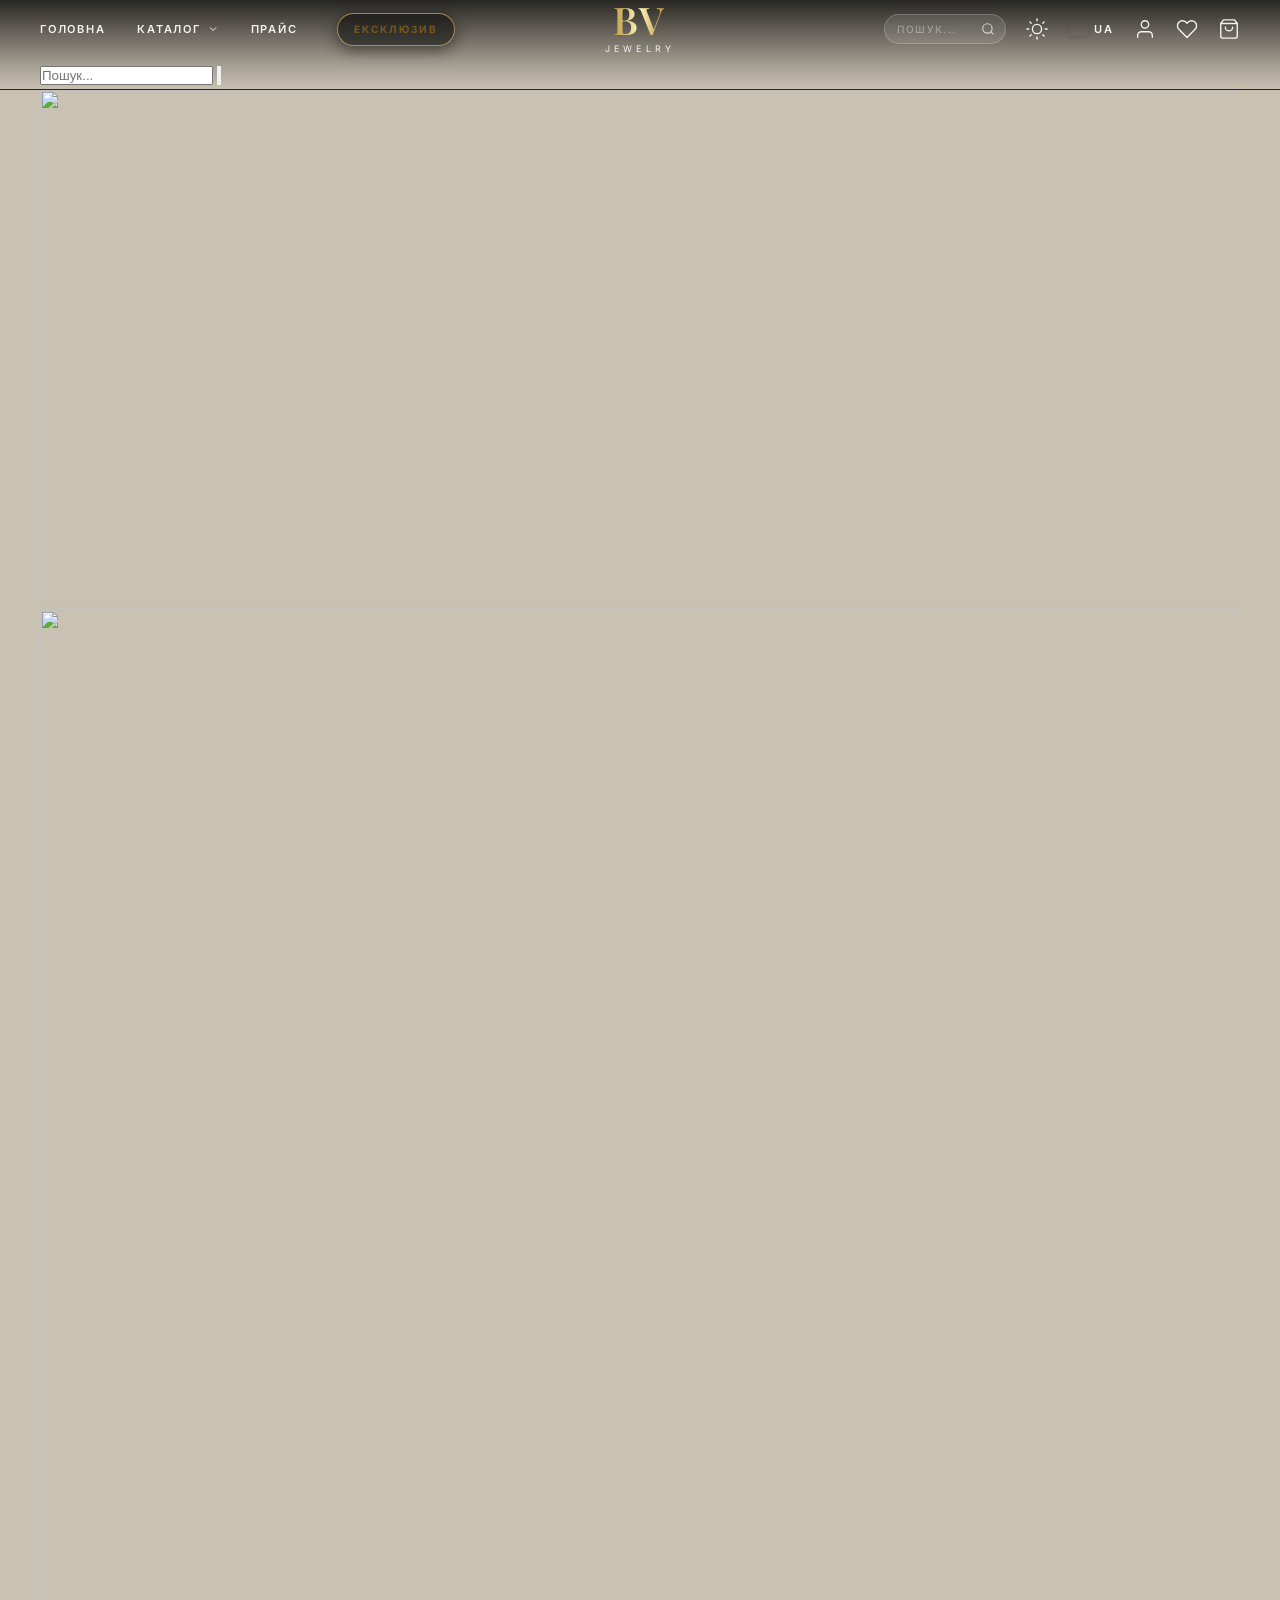
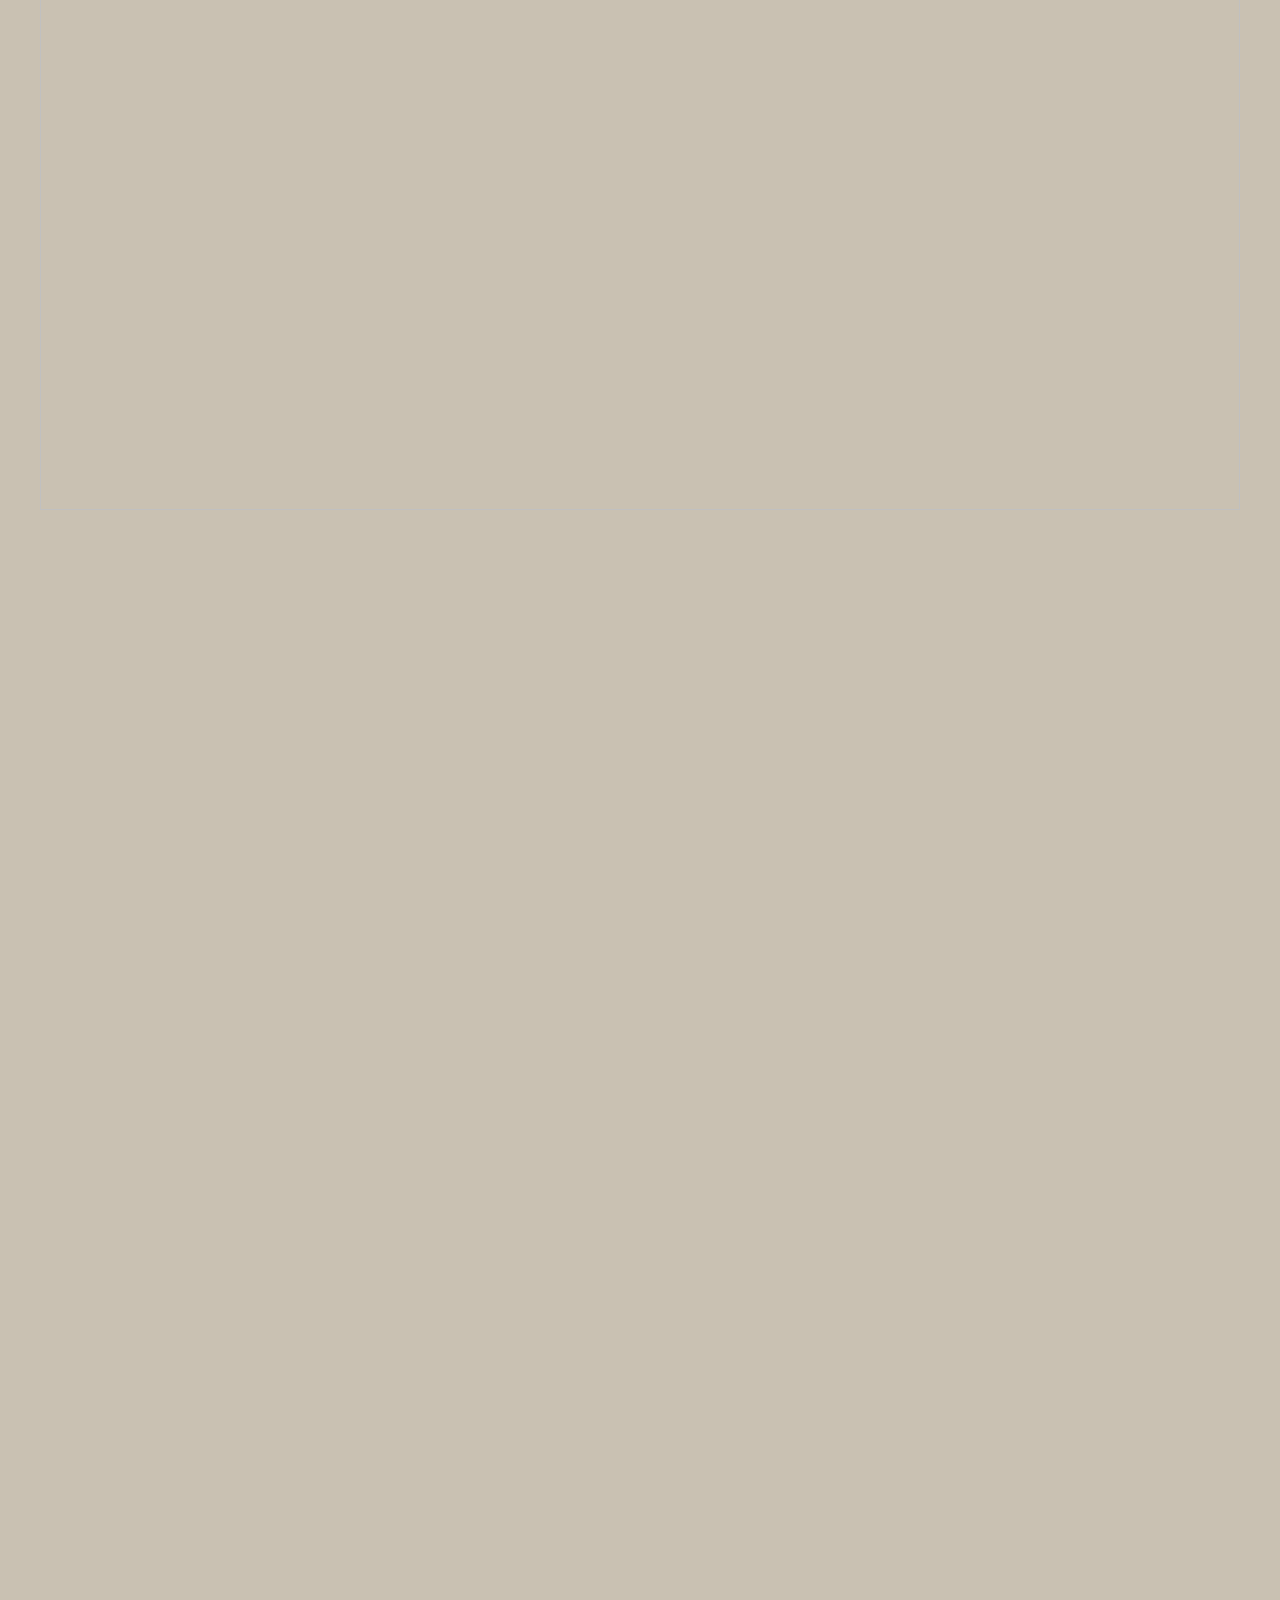
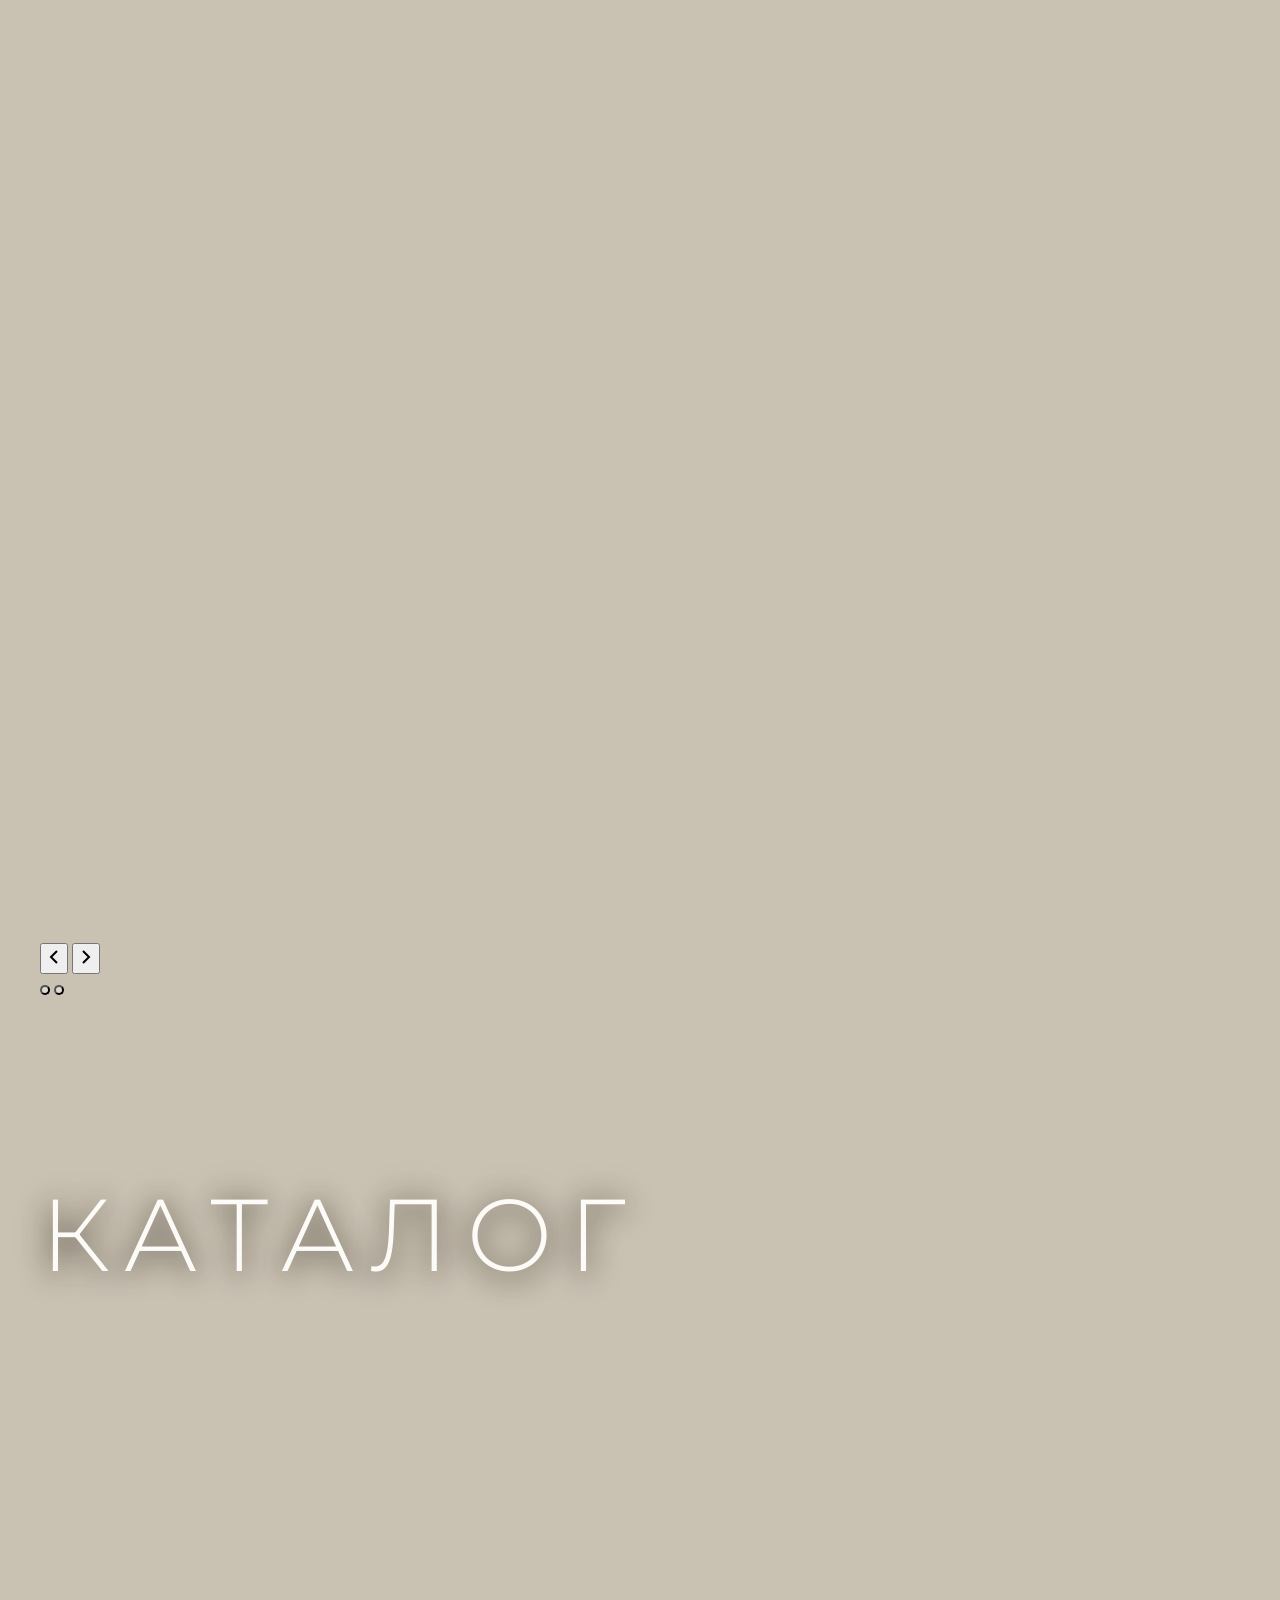
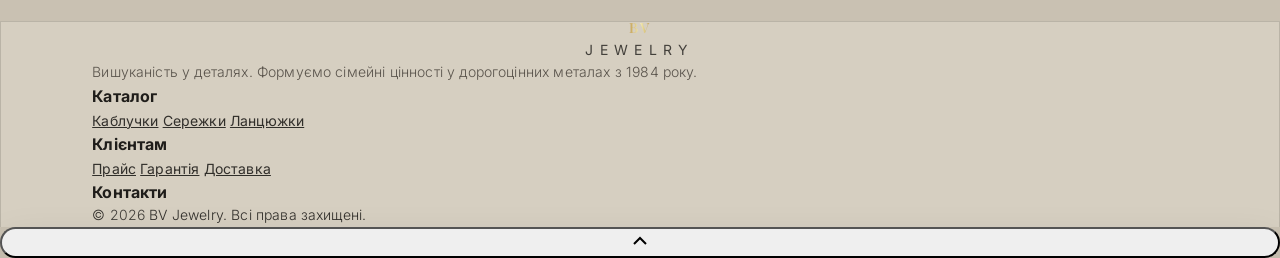
==== index.html @ c620930c "Add files via upload" ====
<!DOCTYPE html>
<html lang="uk" data-theme="light">
<head>
    <meta charset="UTF-8">
    <meta name="viewport" content="width=device-width, initial-scale=1.0, maximum-scale=1.0, user-scalable=no, viewport-fit=cover">
    <meta name="theme-color" content="#ffffff" media="(prefers-color-scheme: light)">
    <meta name="theme-color" content="#121212" media="(prefers-color-scheme: dark)">
    
    <script>
        (function initThemeBeforePaint() {
            try {
                const savedTheme = JSON.parse(localStorage.getItem('bv_theme'));
                const theme = savedTheme === 'dark' || savedTheme === 'light' ? savedTheme : 'light';
                document.documentElement.setAttribute('data-theme', theme);
            } catch (e) {
                document.documentElement.setAttribute('data-theme', 'light');
            }
        })();
    </script>

    <title>BV Jewelry | Каталог</title>
    
    <link rel="preconnect" href="https://fonts.googleapis.com">
    <link rel="preconnect" href="https://fonts.gstatic.com" crossorigin>
    <link href="https://fonts.googleapis.com/css2?family=Playfair+Display:ital,wght@0,400;0,600;1,400&family=Inter:wght@300;400;500;600;700&family=Montserrat:wght@200;300;400;600&display=swap" rel="stylesheet">
    <script src="https://cdn.tailwindcss.com"></script>
    
    <link rel="stylesheet" href="assets/css/style.css">
    <link rel="stylesheet" href="assets/css/components.css">
</head>

<body class="mobile-padding antialiased selection:bg-[#c5a059] selection:text-white pb-[60px] md:pb-0">

    <main id="home" class="pt-[60px] md:pt-[70px]"> 
        <section class="w-full relative" id="promo-banner-top">
            <div id="mainBannerContainer" class="w-full relative min-h-[300px] md:min-h-[500px] bg-gray-100 dark:bg-gray-900">
                </div>
        </section>

        <section class="max-w-[1920px] mx-auto px-4 md:px-8 py-10 md:py-16">
            <div class="text-center mb-8 md:mb-12">
                <h2 class="hero-title text-[var(--text-main)] text-[28px] md:text-[36px]" data-i18n="m2">Каталог</h2>
            </div>
            <div id="homeCategoriesGrid" class="grid grid-cols-2 md:grid-cols-4 gap-2 md:gap-6"></div>
        </section>

        <div id="dynamicHomeBlocksContainer"></div>
        
        <section id="homeSeoBlock" class="max-w-4xl mx-auto px-6 py-12 text-center empty:hidden"></section>
    </main>

    <script src="assets/js/api/demo-data.js"></script>
    <script type="module" src="assets/js/main.js?v=13"></script>
</body>
</html>
---- assets/css/style.css ----
/* ==========================================
   БАЗОВІ НАЛАШТУВАННЯ ТА СКИДАННЯ СТИЛІВ
   ========================================== */
*, *::before, *::after { box-sizing: border-box; margin: 0; padding: 0; }
html { line-height: 1.5; -webkit-text-size-adjust: 100%; font-family: 'Inter', sans-serif; }
body { 
    margin: 0; display: flex; flex-direction: column; min-height: 100vh; overflow-x: hidden; 
    transition: background-color 0.5s ease, color 0.5s ease; 
    -webkit-font-smoothing: antialiased; -moz-osx-font-smoothing: grayscale; -webkit-tap-highlight-color: transparent;
    background-color: var(--bg-body); color: var(--text-main);
    letter-spacing: 0.01em;
}

/* ГАРМОНИЯ ШРИФТОВ */
h1, h2, h3, .hero-title, .section-title, .panel-title, .bv-logo span:first-child { 
    font-family: 'Playfair Display', serif; 
    font-weight: 300; 
    letter-spacing: 0.03em; 
}
.section-subtitle, .hero-subtitle, .panel-btn, .panel-tag, .btn-order, .btn-checkout, .exclusive-nav-btn {
    font-family: 'Montserrat', sans-serif;
    text-transform: uppercase;
    letter-spacing: 0.15em;
}
p, .panel-desc, .nav-link, .dropdown-item, .auth-input {
    font-family: 'Inter', sans-serif;
    font-weight: 300;
}
:focus-visible { outline: 2px solid var(--gold-muted); outline-offset: 2px; border-radius: 8px; }

/* ==========================================
   КОЛЬОРОВА ПАЛІТРА ТА МЯГКИЕ УГЛЫ (ТЕМНА ТЕМА)
   ========================================== */
:root {
    --bg-body: #121212; 
    --bg-card: #1e1e20; 
    --bg-elevated: #252528;
    --text-main: #ffffff;
    --text-muted: #9ca3af; 
    --gold-gradient: linear-gradient(to right, #bf953f, #fcf6ba, #b38728, #fbf5b7, #aa771c);
    --gold-muted: #c7a46a; 
    --border: rgba(255, 255, 255, 0.08);
    --glass-bg: rgba(30, 30, 32, 0.6); 
    --danger: #ef4444; 
    --success: #22c55e; 
    
    --radius-xs: 12px;
    --radius-sm: 18px;
    --radius-md: 24px;
    --radius-lg: 32px;
    
    --shadow-soft: 0 12px 32px rgba(0, 0, 0, 0.18);
    --shadow-mid: 0 18px 44px rgba(0, 0, 0, 0.24);
    --shadow-strong: 0 26px 70px rgba(0, 0, 0, 0.4);
}

/* ==========================================
   ПАЛИТРА СВЕТЛОЙ ТЕМЫ (Deep Beige / Sand Desert)
   ========================================== */
[data-theme="light"] {
    /* Глубокий бежево-песочный фон */
    --bg-body: #C9C1B2;        
    /* Карточки цвета "слоновой кости" */
    --bg-card: #D6CFC1;        
    /* Темный бежевый для вложенных элементов */
    --bg-elevated: #B8B0A1;    
    
    /* Текст цвета "горький шоколад" */
    --text-main: #1F1D1A;      
    /* Приглушенный коричнево-серый */
    --text-muted: #5A544C;     
    
    /* ФИКС: Насыщенное античное золото для текста (читабельное!) */
    --gold-muted: #7A571B;    
    
    /* Границы элементов */
    --border: rgba(31, 29, 26, 0.15); 
    /* Матовое стекло с песочным оттенком */
    --glass-bg: rgba(201, 193, 178, 0.85); 
    
    /* Теплые глубокие тени */
    --shadow-soft: 0 12px 32px rgba(31, 29, 26, 0.08);
    --shadow-mid: 0 18px 44px rgba(31, 29, 26, 0.12);
    --shadow-strong: 0 26px 70px rgba(31, 29, 26, 0.18);
}

/* ФИКС ДЛЯ ПРАЙСА И СПЕЦИФИЧНЫХ ЦВЕТОВ В СВЕТЛОЙ ТЕМЕ */
/* Делаем серебро темно-графитовым, чтобы оно читалось */
[data-theme="light"] .text-\[\#c0c0c0\] {
    color: #4A4A4A !important; 
}
/* Делаем яркое золото более глубоким бронзовым */
[data-theme="light"] .text-\[\#e8b923\] {
    color: #8B631C !important;
}
/* Делаем светло-серое серебро (как в бейджах) темно-серым */
[data-theme="light"] .badge-sold-out {
    background-color: #5A544C !important;
}
/* ==========================================
   ШАПКА (HEADER)
   ========================================== */
/* --- ВІДСТУПИ ДЛЯ НАВІГАЦІЇ (ВИПРАВЛЕННЯ ЗЛИПАННЯ) --- */
.nav-left { 
    display: flex; 
    align-items: center; 
    gap: 32px; /* Ідеальне "повітря" між пунктами меню */
}
header {
    position: fixed; 
    top: 0; left: 50%; transform: translateX(-50%); 
    width: 100%; max-width: 100%; height: 90px;
    display: grid; grid-template-columns: 1fr auto 1fr; align-items: center; 
    padding: 0 6%; z-index: 4000; 
    transition: top 0.5s cubic-bezier(0.25, 1, 0.5, 1),
                width 0.5s cubic-bezier(0.25, 1, 0.5, 1),
                max-width 0.5s cubic-bezier(0.25, 1, 0.5, 1),
                height 0.5s cubic-bezier(0.25, 1, 0.5, 1),
                border-radius 0.5s cubic-bezier(0.25, 1, 0.5, 1),
                padding 0.5s cubic-bezier(0.25, 1, 0.5, 1),
                background-color 0.5s ease, box-shadow 0.5s ease, border-color 0.5s ease;
    background: linear-gradient(to bottom, rgba(18,18,18,0.7) 0%, transparent 100%);
    border-bottom: 1px solid transparent;
}
[data-theme="light"] header { 
    background: linear-gradient(to bottom, rgba(253,251,247,0.85) 0%, transparent 100%); 
}

header.scrolled { 
    top: 16px; width: 96%; max-width: 1200px; height: 64px; border-radius: 32px; padding: 0 30px; 
    background-image: none;
    background-color: var(--glass-bg); 
    backdrop-filter: blur(24px) saturate(180%); -webkit-backdrop-filter: blur(24px) saturate(180%); 
    border: 1px solid var(--border); 
    box-shadow: var(--glass-shadow); 
}

.header-left { display: flex; align-items: center; gap: 24px; justify-content: flex-start; }
.header-right { display: flex; align-items: center; gap: 20px; justify-content: flex-end; }

/* Логотип */
.bv-logo { 
    display: flex; flex-direction: column; align-items: center; text-decoration: none; 
    justify-self: center; transition: 0.4s ease; z-index: 4001; 
}
.bv-logo span:first-child { 
    font-weight: 600; font-size: clamp(24px, 3.2vw, 38px); 
    background: var(--gold-gradient); background-size: 200% auto;
    background-clip: text; -webkit-background-clip: text; -webkit-text-fill-color: transparent; 
    letter-spacing: 2px; line-height: 0.9;
}
.bv-logo span:last-child { font-size: 9px; text-transform: uppercase; letter-spacing: 0.45em; color: var(--text-main); margin-top: 4px; opacity: 0.8; }

/* Навігація */
.nav-link, .catalog-toggle, .dropdown-wrapper > button { 
    position: relative; display: flex; align-items: center; gap: 6px; 
    font-family: 'Inter', sans-serif; font-size: 11px; font-weight: 600; 
    text-transform: uppercase; letter-spacing: 0.16em; color: var(--text-main); opacity: 0.7; 
    transition: 0.3s ease; text-decoration: none; cursor: pointer; padding: 5px 0; border: none; background: none;
}
.nav-link::after, .catalog-toggle::after, .dropdown-wrapper > button::after {
    content: ''; position: absolute; bottom: 0; left: 50%; transform: translateX(-50%);
    width: 0; height: 1px; background: var(--gold-muted); transition: width 0.3s ease;
}
.nav-link:hover, .catalog-toggle:hover, .dropdown-wrapper:hover > button { opacity: 1; color: var(--gold-muted); }
.nav-link:hover::after, .catalog-toggle:hover::after, .dropdown-wrapper:hover > button::after { width: 100%; }
.catalog-toggle svg { transition: transform 0.3s; width: 12px; height: 12px; }
.catalog-dropdown-wrapper:hover .catalog-toggle svg { transform: rotate(180deg); }

/* Кнопка "Ексклюзив" у Хедері (Pill) */
.exclusive-nav-btn {
    font-family: 'Inter', sans-serif; font-size: 10px; font-weight: 700; letter-spacing: 0.2em; text-transform: uppercase;
    color: var(--gold-muted); padding: 8px 16px; margin-left: 8px; text-decoration: none;
    border: 1px solid rgba(197, 160, 89, 0.4); border-radius: 30px;
    background: linear-gradient(135deg, rgba(197,160,89,0.05), rgba(197,160,89,0.15));
    transition: all 0.4s cubic-bezier(0.16, 1, 0.3, 1); backdrop-filter: blur(4px);
}
.exclusive-nav-btn:hover {
    background: var(--gold-muted); color: #111111;
    box-shadow: 0 4px 20px rgba(197, 160, 89, 0.4); border-color: var(--gold-muted);
}

.header-phone-link { display: flex; align-items: center; gap: 8px; color: var(--text-main); font-size: 13px; font-weight: 500; opacity: 0.8; margin-right: 10px; white-space: nowrap; text-decoration: none;}
.header-phone-link:hover { opacity: 1; color: var(--gold-muted); }
.header-phone-link svg { width: 16px; height: 16px; stroke: var(--gold-muted); fill: none; stroke-width: 2; }

/* Пошук */
.search-box { 
    position: relative; display: flex; align-items: center; cursor: pointer; border-radius: 40px; transition: 0.3s ease;
    background: color-mix(in srgb, var(--bg-card) 52%, transparent); border: 1px solid var(--border);
}
.search-box:focus-within {
    border-color: color-mix(in srgb, var(--gold-muted) 45%, var(--border));
    box-shadow: inset 0 0 0 1px color-mix(in srgb, var(--gold-muted) 30%, transparent);
}
.search-input { 
    background: transparent; border: none; color: var(--text-main); font-size: 10px; font-weight: 500; text-transform: uppercase; letter-spacing: 0.14em; 
    padding: 8px 32px 8px 12px; width: 120px; transition: all 0.4s cubic-bezier(0.25, 1, 0.5, 1); outline: none; font-family: 'Inter'; border-radius: 40px;
}
.search-input::placeholder { color: var(--text-main); opacity: 0.6; }
.search-input:focus { width: 220px; }
.search-icon { position: absolute; right: 10px; top: 50%; transform: translateY(-50%); width: 14px; height: 14px; stroke: var(--text-main); opacity: 0.7; pointer-events: none; fill: none; stroke-width: 2; transition: 0.3s; }
.search-box:focus-within .search-icon { stroke: var(--gold-muted); opacity: 1; }

/* Іконки в хедері */
.icon-btn { display: flex; align-items: center; justify-content: center; opacity: 0.8; position: relative; color: var(--text-main); background: none; border: none;}
.icon-btn:hover { opacity: 1; color: var(--gold-muted); transform: scale(1.05);}
.icon-btn svg { width: 22px; height: 22px; stroke: currentColor; fill: none; stroke-width: 1.5; stroke-linecap: round; stroke-linejoin: round; }
.cart-badge { position: absolute; top: -6px; right: -8px; background: var(--danger); color: #fff; font-size: 10px; font-weight: 700; width: 18px; height: 18px; border-radius: 50%; display: flex; align-items: center; justify-content: center; border: 2px solid var(--bg-body); transition: 0.3s ease; }
[data-theme="light"] .cart-badge:not(.fav-badge) { background: var(--gold-muted); }

/* Дропдауни (Мега-меню, Мова) */
.catalog-dropdown-wrapper, .dropdown-wrapper { position: relative; padding: 20px 0; margin: -20px 0; } 
.mega-menu, .dropdown-menu { 
    position: absolute; top: calc(100% + 10px); 
    background: color-mix(in srgb, var(--bg-card) 78%, transparent); backdrop-filter: blur(25px) saturate(180%); 
    border: 1px solid var(--border); border-radius: 24px; 
    opacity: 0; visibility: hidden; transform: translateY(10px); 
    box-shadow: var(--shadow-strong); z-index: 5100; 
    transition: opacity 0.3s ease, visibility 0.3s ease, transform 0.3s ease; transition-delay: 0.15s;
}
.mega-menu { left: 0; width: 850px; display: flex; overflow: hidden; padding: 0; }
.dropdown-menu { right: 0; min-width: 160px; padding: 8px 0; border-radius: 16px; }
.catalog-dropdown-wrapper:hover .mega-menu, .dropdown-wrapper:hover .dropdown-menu { opacity: 1; visibility: visible; transform: translateY(0); transition-delay: 0s; }

.mega-col-1 { width: 280px; border-right: 1px solid var(--border); display: flex; flex-direction: column; padding: 20px 0; background: rgba(0,0,0,0.05); }
[data-theme="light"] .mega-col-1 { background: rgba(0,0,0,0.01); }
.mega-cat-item { display: flex; align-items: center; gap: 12px; padding: 14px 24px; font-size: 12px; font-weight: 500; text-transform: uppercase; letter-spacing: 1px; color: var(--text-main); opacity: 0.7; cursor: pointer; border-left: 3px solid transparent; }
.mega-cat-item:hover, .mega-cat-item.active { opacity: 1; color: var(--gold-muted); border-left-color: var(--gold-muted); background: rgba(197, 160, 89, 0.08); }
.mega-cat-icon { width: 18px; height: 18px; stroke: currentColor; fill: none; opacity: 0.8; stroke-width: 1.5; }
.mega-col-2 { flex: 1; padding: 30px; display: none; flex-direction: column; gap: 16px; }
.mega-col-2.active { display: flex; }
.sub-cat-link { font-size: 14px; color: var(--text-main); opacity: 0.8; font-weight: 400; text-decoration: none; transition: 0.2s;}
.sub-cat-link:hover { opacity: 1; color: var(--gold-muted); transform: translateX(6px); }
.mega-col-3 { width: 300px; padding: 30px; border-left: 1px solid var(--border); display: flex; flex-direction: column; justify-content: center; }
.preview-card { display: flex; flex-direction: column; gap: 14px; text-decoration: none;}
.preview-img-wrap { position: relative; width: 100%; aspect-ratio: 1; border-radius: 16px; overflow: hidden; border: 1px solid var(--border); background: color-mix(in srgb, var(--bg-card) 60%, #000); box-shadow: var(--shadow-soft);}
.preview-img-wrap img { width: 100%; height: 100%; object-fit: cover; transition: transform 0.6s cubic-bezier(0.25, 1, 0.5, 1); pointer-events: none;}
.preview-card:hover .preview-img-wrap img { transform: scale(1.05); }

.dropdown-item { padding: 12px 20px; display: flex; align-items: center; gap: 12px; font-size: 14px; font-weight: 500; color: var(--text-main); opacity: 0.8; cursor: pointer; text-decoration: none;}
.dropdown-item:hover { background: rgba(197, 160, 89, 0.1); opacity: 1; color: var(--gold-muted); }
.lang-current { display: flex; align-items: center; gap: 8px; font-size: 13px; font-weight: 600; opacity: 0.8; cursor: pointer; border: none; background: transparent; color: var(--text-main); }
.dropdown-wrapper.lang-dropdown:hover .lang-current { opacity: 1; color: var(--gold-muted); }
.flag { width: 20px; height: 14px; object-fit: cover; border-radius: 3px; box-shadow: 0 2px 4px rgba(0,0,0,0.1);}

/* ==========================================
   HERO СЕКЦІЯ (ГОЛОВНА)
   ========================================== */
.hero { position: relative; display: flex; align-items: center; justify-content: center; overflow: hidden; min-height: 85vh; background-color: #111; }
.hero-bg { 
    position: absolute; 
    inset: 0; 
    background-size: cover; 
    background-position: center; 
    
    /* 1. Добавляем красивое размытие */
    filter: blur(5px); 
    
    /* 2. Слегка увеличиваем фон, чтобы спрятать размытые нечеткие края за пределы экрана */
    transform: scale(1.05); 
}

.hero::after { 
    content: ''; 
    position: absolute; 
    inset: 0; 
    /* 3. Делаем затемняющий градиент чуть-чуть плотнее, чтобы белый текст прямо "горел" */
    background: linear-gradient(180deg, rgba(20, 15, 10, 0.5) 0%, rgba(20, 15, 10, 0.3) 50%, rgba(20, 15, 10, 0.8) 100%); 
    z-index: 1; 
}
.hero-content { position: relative; z-index: 2; text-align: center; display: flex; flex-direction: column; items-align: center;}

.hero-subtitle { font-family: 'Inter', sans-serif; font-size: clamp(10px, 2vw, 12px); font-weight: 500; text-transform: uppercase; letter-spacing: 0.4em; color: var(--gold-muted); margin-bottom: 12px; opacity: 0; animation: fadeUp 1.2s cubic-bezier(0.16, 1, 0.3, 1) 0.2s forwards; }
.hero-title { 
    color: #FDFBF7 !important; font-family: 'Montserrat', sans-serif; font-size: clamp(2.6rem, 8vw, 6.5rem); font-weight: 200; 
    text-transform: uppercase; letter-spacing: 0.15em; line-height: 1.1; margin: 0; 
    text-shadow: 0 4px 20px rgba(20, 15, 10, 0.8), 0 0 40px rgba(197, 160, 89, 0.2);
    opacity: 0; animation: fadeUp 1.2s cubic-bezier(0.16, 1, 0.3, 1) 0.4s forwards;
}

@keyframes fadeUp { from { opacity: 0; transform: translateY(30px); } to { opacity: 1; transform: translateY(0); } }

.scroll-indicator { position: absolute; bottom: 40px; left: 50%; transform: translateX(-50%); display: flex; flex-direction: column; align-items: center; z-index: 10; opacity: 0; animation: fadeIn 1s ease forwards 1.5s; }
.scroll-text { font-family: 'Inter'; }
.scroll-line { width: 1px; height: 60px; background: rgba(255, 255, 255, 0.2); position: relative; overflow: hidden; }
.scroll-line::before { content: ''; position: absolute; top: 0; left: 0; width: 100%; height: 15px; background: #ffffff; animation: scrollDrop 2s cubic-bezier(0.77, 0, 0.175, 1) infinite; }
@keyframes scrollDrop { 0% { transform: translateY(-100%); } 100% { transform: translateY(400%); } }
@keyframes fadeIn { from { opacity: 0; } to { opacity: 1; } }

/* ==========================================
   КНОПКА "ЕКСКЛЮЗИВ" НА ГОЛОВНІЙ
   ========================================== */
.exclusive-entry-wrap { padding: 80px 0; }
.exclusive-btn-premium { display: flex; flex-direction: column; align-items: center; text-align: center; cursor: pointer; transition: all 0.5s cubic-bezier(0.4, 1, 0.2, 1); padding: 10px; text-decoration: none; -webkit-tap-highlight-color: transparent;}
.exclusive-label { font-size: 10px; letter-spacing: 0.3em; text-transform: uppercase; color: var(--gold-muted); margin-bottom: 8px; opacity: 0.8; font-weight: 500; }
.exclusive-title { font-family: 'Playfair Display', serif; font-size: clamp(32px, 5vw, 42px); font-weight: 100; letter-spacing: 0.15em; color: var(--text-main); transition: letter-spacing 0.5s ease; }
.exclusive-line { width: 40px; height: 1px; background: var(--gold-muted); margin: 15px 0; transition: width 0.5s cubic-bezier(0.4, 0, 0.2, 1); opacity: 0.6; }
.exclusive-footer { font-size: 12px; font-weight: 300; color: var(--text-muted); text-transform: lowercase; font-style: italic; opacity: 0; transform: translateY(10px); transition: all 0.5s ease; }

.exclusive-btn-premium:hover .exclusive-title { letter-spacing: 0.25em; }
.exclusive-btn-premium:hover .exclusive-line { width: 120px; opacity: 1; }
.exclusive-btn-premium:hover .exclusive-footer { opacity: 1; transform: translateY(0); }

/* ==========================================
   СЛАЙДЕРИ ТА КАРУСЕЛІ
   ========================================== */
.marquee-wrapper { background: var(--glass-bg); backdrop-filter: blur(10px); border-top: 1px solid var(--border); border-bottom: 1px solid var(--border); padding: 24px 0; overflow: hidden; position: relative; white-space: nowrap; cursor: grab; touch-action: pan-y; }
.marquee-wrapper.active { cursor: grabbing; }
.marquee-track, #marqueeTrack { 
    display: flex; 
    gap: 0px; /* ВБИВАЄМО 40px, які робили діру */
    width: max-content; 
    will-change: transform; 
    align-items: center;
}

.marquee-item { 
    flex-shrink: 0;
    padding: 0; /* Прибираємо зайве */
    font-family: 'Playfair Display', serif; 
    font-size: 20px; 
    font-style: italic; 
    color: var(--gold-muted); 
    text-transform: uppercase; 
    letter-spacing: 2px; 
    display: flex; 
    align-items: center;
    transition: 0.3s; 
    text-decoration: none; 
    user-select: none; /* ЗАБОРОНА виділення тексту */
    -webkit-user-drag: none; /* ЗАБОРОНА перетягування лінку */
}

.marquee-item::after {
    content: "•";
    margin: 0 25px; /* Ідеальний, компактний відступ з обох боків крапки */
    color: var(--gold-muted);
    opacity: 0.4;
}

.marquee-item:hover { color: var(--text-main); transform: scale(1.05); }
.banner-slider-container { 
    position: relative; 
    width: 100%; 
    /* Мобільний розмір (високий вертикальний формат) */
    aspect-ratio: 3 / 4 !important; 
    border-radius: var(--radius-lg); 
    overflow: hidden; 
    background: #000; 
    box-shadow: var(--shadow-mid); 
    border: none !important;
}
.banner-track { display: flex; width: 100%; height: 100%; transition: transform 0.6s cubic-bezier(0.25, 1, 0.5, 1); }
.banner-slide { flex: 0 0 100%; width: 100%; height: 100%; }
.banner-slide img { width: 100%; height: 100%; object-fit: cover; filter: brightness(0.9); pointer-events: none;}
[data-theme="light"] .banner-slide img { filter: brightness(1); }
.banner-arrow { position: absolute; top: 50%; transform: translateY(-50%); background: rgba(0,0,0,0.5); color: #fff; width: 50px; height: 50px; border-radius: 50%; border: 1px solid var(--border); cursor: pointer; display: flex; justify-content: center; align-items: center; font-size: 20px; opacity: 0; backdrop-filter: blur(16px); }
.banner-slider-container:hover .banner-arrow { opacity: 1; }
.banner-arrow:hover { background: var(--gold-muted); border-color: var(--gold-muted); transform: translateY(-50%) scale(1.05);}
.banner-arrow svg { stroke-linecap: round; stroke-linejoin: round; }

/* Каруселі товарів з інерцією та фіксом тіней */
.promo-carousel-container, .weekly-carousel-container { 
    position: relative; width: 100%; overflow: hidden; cursor: grab; touch-action: pan-y;
    padding-top: 24px; padding-bottom: 32px; margin-top: -24px; margin-bottom: -32px; /* Місце для тіней */
}
.promo-carousel-container.active, .weekly-carousel-container.active { cursor: grabbing; }
.promo-track, .weekly-track { display: flex; gap: 16px; width: max-content; will-change: transform; padding: 10px 0; padding-right: 15vw; }

.promo-track .product-card, .weekly-track .product-card { width: calc(55vw - 10px); flex-shrink: 0; }
@media (min-width: 768px) { .promo-track .product-card, .weekly-track .product-card { width: calc(28vw - 15px); } } 
@media (min-width: 1280px) { .promo-track .product-card, .weekly-track .product-card { width: calc(16.666vw - 20px); gap: 20px;} }

/* ==========================================
   КАТКА ТОВАРУ ТА БЕЙДЖИ
   ========================================== */
.product-card { 
    background: linear-gradient(180deg, color-mix(in srgb, var(--bg-card) 92%, white 8%) 0%, var(--bg-card) 100%);
    border: 1px solid var(--border); border-radius: var(--radius-md); overflow: hidden; display: flex; flex-direction: column; position: relative; 
    box-shadow: 0 4px 16px rgba(0,0,0,0.04); transform: translateY(0);
}
[data-theme="dark"] .product-card { box-shadow: 0 4px 16px rgba(0,0,0,0.2); }
.product-card:hover { transform: translateY(-8px); box-shadow: var(--shadow-mid); border-color: rgba(184, 155, 114, 0.3); }
[data-theme="dark"] .product-card:hover { border-color: rgba(212, 175, 55, 0.4); }

.product-img-wrap, .product-card > a.relative { position: relative; width: 100%; aspect-ratio: 1; overflow: hidden; background: color-mix(in srgb, var(--bg-card) 60%, #000); }
.product-img { width: 100%; height: 100%; object-fit: cover; transition: 0.8s ease; pointer-events: none;}
.product-card:hover .product-img { transform: scale(1.05); }

/* Бейджи у футері картки */
.prod-badge { font-size: 7px; padding: 2px 6px; border-radius: 3px; text-transform: uppercase; font-weight: 800; letter-spacing: 0.5px; white-space: nowrap; box-shadow: 0 2px 8px rgba(0,0,0,0.08); }
.badge-sold-out { background-color: #9CA3AF; color: #FFFFFF; }
.badge-pre-order { background-color: #4B5563; color: #FFFFFF; }
.badge-new { background-color: #2C2825; color: var(--bg-body); }
[data-theme="dark"] .badge-new { background-color: #FFFFFF; color: #121212; }
.badge-exclusive { background-color: var(--gold-muted); color: #FFFFFF; }
.badge-sale { background-color: #E11D48; color: #FFFFFF; }

/* Кнопки */
.btn-order { display: inline-flex; align-items: center; justify-content: center; border: 1px solid rgba(212, 175, 55, 0.4); padding: 12px 32px; border-radius: 50px; color: var(--gold-muted) !important; font-size: 11px; text-transform: uppercase; font-weight: 500; letter-spacing: 2px; text-indent: 2px; line-height: 1.2; white-space: nowrap; }
.btn-order:hover { border-color: var(--gold-muted); background: rgba(212, 175, 55, 0.08) !important; transform: translateY(-1px); box-shadow: 0 4px 12px rgba(212, 175, 55, 0.1); }

/* ==========================================
   ІДЕАЛЬНИЙ КОЛАЖ (OUR WORLD)
   ========================================== */
.grid-perfect-collage { display: grid; grid-template-columns: repeat(4, 1fr); gap: 16px; width: 100%; max-width: 1700px; margin: 0 auto; }
@media (min-width: 1024px) { .grid-perfect-collage { gap: 24px; } }

.collage-item { position: relative; border-radius: 12px; overflow: hidden; background: var(--bg-elevated); border: 1px solid var(--border); cursor: pointer; box-shadow: 0 4px 16px rgba(44, 40, 37, 0.03); }
.grid-6-big { grid-column: 1 / 3; grid-row: 1 / 3; aspect-ratio: 1 / 1; }
.grid-6-box { aspect-ratio: 1 / 1; }

.collage-item:hover { transform: translateY(-5px); box-shadow: 0 16px 32px rgba(44, 40, 37, 0.08); border-color: rgba(184, 155, 114, 0.3); }
.item-img, .item-img-placeholder { width: 100%; height: 100%; object-fit: cover; transition: transform 1s ease; pointer-events: none;}
.collage-item:hover .item-img, .collage-item:hover .item-img-placeholder { transform: scale(1.05); }

.item-overlay { position: absolute; inset: 0; background: linear-gradient(180deg, rgba(0,0,0,0) 50%, rgba(44,40,37,0.6) 100%); padding: 24px; display: flex; flex-direction: column; justify-content: flex-end; align-items: flex-start; }
.item-category-serif { font-family: 'Playfair Display', serif; font-size: 24px; font-weight: 400; color: #FDFBF7; letter-spacing: 0.1em; opacity: 0.95; text-shadow: 0 2px 10px rgba(0,0,0,0.5);}
.grid-6-big .item-category-serif, .grid-6-box:nth-child(2) .item-category-serif { font-size: 32px; }

.item-overlay .badge-status { position: absolute; top: 16px; left: 16px; font-size: 8px; padding: 3px 8px; border-radius: 3px; border: 1px solid rgba(255,255,255,0.3); color: #ffffff; text-transform: uppercase; font-weight: 800; letter-spacing: 0.5px;}

/* ==========================================
   DRAWERS (КОШИК ТА УЛЮБЛЕНЕ) ТА МОДАЛКИ
   ========================================== */
.cart-overlay, .menu-overlay { position: fixed; inset: 0; background: rgba(0,0,0,0.6); z-index: 5500; opacity: 0; visibility: hidden; backdrop-filter: blur(5px); transition: 0.4s ease;}
.cart-overlay.active, .menu-overlay.active { opacity: 1; visibility: visible; }

.cart-drawer, .side-menu { position: fixed; top: 0; height: 100vh; background: color-mix(in srgb, var(--bg-card) 78%, transparent); backdrop-filter: blur(30px); border: 1px solid var(--border); box-shadow: var(--shadow-strong); transition: 0.5s cubic-bezier(0.16, 1, 0.3, 1); z-index: 5501; display: flex; flex-direction: column; }
.cart-drawer { right: -100%; width: 100%; max-width: 440px; border-left-width: 1px; }
.cart-drawer.active { right: 0; }
.side-menu { left: -100%; width: 85%; max-width: 360px; border-right-width: 1px; padding: 100px 24px 40px; gap: 16px; overflow-y: auto; z-index: 5000;}
.side-menu.active { left: 0; }

.cart-header { display: flex; justify-content: space-between; padding: 30px 40px; border-bottom: 1px solid var(--border); }
.cart-header h2 { font-size: 26px; font-weight: 500; text-transform: uppercase; letter-spacing: 0.06em; margin: 0;}
.cart-close { font-size: 36px; font-weight: 300; opacity: 0.5; border: none; background: none; color: var(--text-main);}
.cart-close:hover { opacity: 1; color: var(--danger); transform: rotate(90deg); }

.cart-body { flex-grow: 1; padding: 30px 40px; overflow-y: auto; display: flex; flex-direction: column; gap: 24px; }
.cart-item { display: flex; gap: 20px; align-items: center; background: rgba(255,255,255,0.05); padding: 16px; border-radius: var(--radius-sm); border: 1px solid var(--border);}
[data-theme="light"] .cart-item { background: rgba(0,0,0,0.02); }
.cart-item:hover { border-color: color-mix(in srgb, var(--gold-muted) 35%, var(--border)); transform: translateY(-2px); }
.cart-item img { width: 80px; height: 80px; object-fit: cover; border-radius: 10px; border: 1px solid var(--border); }
.cart-item-remove svg { stroke-linecap: round; stroke-linejoin: round; }
.cart-item-remove:hover { color: var(--danger); transform: scale(1.1);}

.cart-footer { padding: 30px 40px; border-top: 1px solid var(--border); background: rgba(0,0,0,0.2); display: flex; flex-direction: column; gap: 24px; }
[data-theme="light"] .cart-footer { background: rgba(255,255,255,0.4); }
.cart-subtotal { display: flex; justify-content: space-between; align-items: center; font-size: 15px; font-weight: 500; text-transform: uppercase; letter-spacing: 1px; }
.cart-subtotal-val { color: var(--gold-muted); font-size: 24px; font-weight: 600; }
.btn-checkout { background: var(--text-main); color: var(--bg-body); padding: 20px; width: 100%; font-weight: 600; text-transform: uppercase; letter-spacing: 2px; border-radius: var(--radius-sm); box-shadow: 0 10px 30px rgba(0, 0, 0, 0.22); cursor: pointer;}
.btn-checkout:hover { opacity: 0.9; transform: translateY(-3px); }

/* Модалки Авторизації */
.glass-panel { background: var(--bg-card); border: 1px solid var(--border); }
.auth-input { width: 100%; border: 1px solid var(--border); border-radius: var(--radius-xs); background: color-mix(in srgb, var(--bg-card) 80%, transparent); padding: 14px; color: var(--text-main); font-size: 15px; outline: none; font-family: 'Inter'; transition: 0.3s;}
.auth-input:focus { border-color: var(--gold-muted); }

/* ==========================================
   ГЛОБАЛЬНІ КНОПКИ (ТГ, НАВЕРХ) ТА ФУТЕР
   ========================================== */
.floating-contact-btn { position: fixed; z-index: 4900; display: flex; align-items: center; justify-content: center; background: var(--gold-muted); color: #111; border-radius: 50%; box-shadow: var(--shadow-mid); transition: all 0.4s cubic-bezier(0.4, 0, 0.2, 1); text-decoration: none; }
.floating-contact-btn svg { fill: currentColor; stroke: none; }

#scrollToTopBtn { box-shadow: var(--shadow-mid); border-radius: 999px; }

#footer { background: linear-gradient(180deg, color-mix(in srgb, var(--bg-card) 92%, transparent) 0%, var(--bg-card) 100%); }

/* ==========================================
   ІДЕАЛЬНИЙ АДАПТИВ (MOBILE & TABLET)
   ========================================== */
@media (min-width: 1024px) {
    .burger { display: none !important; }
    .desktop-only { display: flex !important; }
    .mobile-only { display: none !important; }
    .mobile-bottom-nav { display: none !important; }
    body.mobile-padding { padding-bottom: 0; }
    
    .floating-contact-btn { bottom: 100px; right: 40px; width: 50px; height: 50px; opacity: 0.4; }
    .floating-contact-btn svg { width: 24px; height: 24px; }
    .floating-contact-btn:hover { opacity: 1; transform: translateY(-3px) scale(1.05); }
    
    .filter-btn { padding: 12px 28px; font-size: 13px; }
}

@media (max-width: 1024px) {
    .desktop-only { display: none !important; }
    .burger { display: flex !important; width: 24px; height: 18px; position: relative; cursor: pointer; z-index: 5001; }
    .burger span { display: block; position: absolute; height: 2px; width: 100%; background: var(--text-main); transition: 0.4s cubic-bezier(0.68, -0.55, 0.265, 1.55); border-radius: 2px; }
    .burger span:nth-child(1) { top: 0; } .burger span:nth-child(2) { top: 50%; transform: translateY(-50%); } .burger span:nth-child(3) { bottom: 0; }
    .burger.open span:nth-child(1) { top: 50%; transform: translateY(-50%) rotate(45deg); background: var(--gold-muted); }
    .burger.open span:nth-child(2) { opacity: 0; }
    .burger.open span:nth-child(3) { top: 50%; transform: translateY(-50%) rotate(-45deg); background: var(--gold-muted); }

    .mobile-only { display: flex; align-items: center;}
    body.mobile-padding { padding-bottom: calc(90px + env(safe-area-inset-bottom, 0px)); } 
    
    header { grid-template-columns: auto 1fr auto; height: 60px; padding: 0 4%; backdrop-filter: blur(14px); }
    header.scrolled { height: 55px; top: 10px; width: 94%; max-width: 100%; border-radius: 20px; padding: 0 15px; }
    
    .hero-title { font-size: clamp(2.6rem, 13vw, 4.8rem); letter-spacing: 0.1em; }
    .search-input:focus { width: 170px; }
    .banner-arrow { width: 36px; height: 36px; font-size: 16px; }
    .cart-header, .cart-body, .cart-footer { padding: 20px; gap: 12px; }
    
    /* Нижня панель */
    .mobile-bottom-nav { 
        position: fixed; bottom: calc(12px + env(safe-area-inset-bottom, 0px)); left: 4%; width: 92%; height: 68px; 
        background: var(--glass-bg); backdrop-filter: blur(25px) saturate(180%); border: 1px solid var(--border); border-radius: 22px; 
        display: flex; justify-content: space-around; align-items: center; z-index: 4900; box-shadow: var(--shadow-mid); 
    }
    .bottom-nav-item { display: flex; flex-direction: column; align-items: center; gap: 3px; color: var(--text-muted); text-decoration: none; width: 20%; transition: 0.3s; }
    .bottom-nav-item svg { width: 22px; height: 22px; fill: none; stroke: currentColor; stroke-width: 1.5;}
    .bottom-nav-item span { font-size: 10px; font-weight: 500; letter-spacing: 0.04em;}
    .bottom-nav-item.active { color: var(--gold-muted); }
    .bottom-nav-item.active svg { stroke-width: 2; transform: translateY(-2px); }
    
    /* Сайдбар мобільний */
    .mob-menu-title { font-size: 15px; font-weight: 500; color: var(--text-main); display: flex; justify-content: space-between; align-items: center; text-transform: uppercase; letter-spacing: 1px; opacity: 0.9; padding: 12px 0; text-decoration: none;}
    .mob-atelier-link { color: var(--gold-muted) !important; border: 1px solid rgba(197, 160, 89, 0.3); padding: 14px 16px; border-radius: 16px; background: rgba(197, 160, 89, 0.05); margin-bottom: 10px; display: flex; justify-content: space-between; align-items: center; font-weight: 600; text-transform: uppercase; letter-spacing: 1px; text-decoration: none;}
    .mob-accordion-list { display: flex; flex-direction: column; overflow: hidden; max-height: 0; transition: max-height 0.4s ease; opacity: 0; margin-top: 0; }
    .mob-accordion-list.open { max-height: 2000px; opacity: 1; margin-top: 10px; } 
    .mob-nested-wrap { border-bottom: 1px solid var(--border); }
    .mob-nested-title { display: flex; justify-content: space-between; align-items: center; padding: 14px 0; font-size: 14px; font-weight: 500; text-transform: uppercase; letter-spacing: 1px; opacity: 0.8; transition: 0.3s; }
    .mob-nested-list { max-height: 0; overflow: hidden; transition: max-height 0.4s ease, padding 0.4s ease; padding: 0 10px; }
    .mob-nested-list.open { max-height: 800px; padding: 15px 10px; margin-bottom: 10px; background: rgba(0,0,0,0.05); border-radius: 12px; }
    .mob-sub-links { display: flex; flex-direction: column; gap: 16px; margin-bottom: 10px; }
    .mob-sub-links .sub-cat-link { font-size: 14px; opacity: 0.7;}
    .mob-sub-links .sub-cat-link:hover { color: var(--gold-muted); opacity: 1;}
}

@media (max-width: 768px) {
    /* Колаж для мобілок */
    .grid-perfect-collage { grid-template-columns: repeat(2, 1fr); gap: 10px; } 
    .grid-6-big { grid-column: 1 / -1; aspect-ratio: 4 / 5; }
    .grid-6-box { aspect-ratio: 1 / 1; }
    .item-overlay { padding: 12px; }
    .item-category-serif { font-size: 16px; letter-spacing: 0.05em; }
    .grid-6-big .item-category-serif, .grid-6-box:nth-child(2) .item-category-serif { font-size: 26px; }
    .item-overlay .badge-status { top: 10px; left: 10px; font-size: 7px; padding: 3px 6px; }

    /* Плаваюча кнопка ТГ */
    .floating-contact-btn { opacity: 0.95; bottom: 165px; right: 16px; width: 48px; height: 48px; }
    .floating-contact-btn svg { width: 22px; height: 22px; }
    .floating-contact-btn.lifted { bottom: 225px; } /* Коли є кнопка Наверх */
}

@media (max-width: 400px) {
    .item-category-serif { font-size: 14px; }
    .grid-6-big .item-category-serif { font-size: 22px; }
    .grid-perfect-collage { gap: 8px; }
    .prod-badge { font-size: 6px; padding: 2px 4px; }
}

@media (min-width: 769px) {
    .grid-6-big { aspect-ratio: 1 / 1; }
    .grid-6-box { aspect-ratio: 1 / 1; }
}
/* ==========================================
   ФІКС КОНТРАСТУ ШАПКИ НА ГОЛОВНІЙ СТОРІНЦІ
   ========================================== */

/* 1. Робимо правильний темний градієнт для читабельності фото */
body:has(#home) header:not(.scrolled) {
    background: linear-gradient(to bottom, rgba(0,0,0,0.8) 0%, rgba(0,0,0,0.2) 70%, transparent 100%) !important;
}

/* 2. Робимо весь текст та іконки білими до моменту скролу */
body:has(#home) header:not(.scrolled) .nav-link,
body:has(#home) header:not(.scrolled) .catalog-toggle,
body:has(#home) header:not(.scrolled) .dropdown-wrapper > button,
body:has(#home) header:not(.scrolled) .icon-btn,
body:has(#home) header:not(.scrolled) .header-phone-link,
body:has(#home) header:not(.scrolled) .lang-current,
body:has(#home) header:not(.scrolled) .bv-logo span:last-child {
    color: #FDFBF7 !important;
    opacity: 0.95;
}

body:has(#home) header:not(.scrolled) .icon-btn svg,
body:has(#home) header:not(.scrolled) .header-phone-link svg {
    stroke: #FDFBF7 !important;
}

/* 3. Виправляємо пошук (робимо його "скляним" на темному фоні) */
body:has(#home) header:not(.scrolled) .search-box {
    background: rgba(255, 255, 255, 0.1) !important;
    border-color: rgba(255, 255, 255, 0.2) !important;
}
body:has(#home) header:not(.scrolled) .search-input {
    color: #FDFBF7 !important;
}
body:has(#home) header:not(.scrolled) .search-input::placeholder {
    color: rgba(255, 255, 255, 0.6) !important;
}
body:has(#home) header:not(.scrolled) .search-icon {
    stroke: #FDFBF7 !important;
}

/* 4. Кнопка "ЕКСКЛЮЗИВ" (робимо її виразною та золотою) */
body:has(#home) header:not(.scrolled) .exclusive-nav-btn {
    color: var(--gold-muted) !important;
    border-color: rgba(197, 160, 89, 0.8) !important;
    background: rgba(0, 0, 0, 0.5) !important;
    box-shadow: 0 4px 15px rgba(0, 0, 0, 0.5);
}

/* 5. УЩІЛЬНЮЄМО ЗАГОЛОВОК HERO */
.hero-title {
    font-weight: 300 !important; /* Трохи товщий, щоб не губився (було 200) */
    /* Додаємо глибшу чорну тінь для контрасту + золоте сяйво */
    text-shadow: 0 4px 30px rgba(0, 0, 0, 0.9), 0 0 40px rgba(197, 160, 89, 0.25) !important;
}
/* ==========================================
   ВИПРАВЛЕННЯ БАГІВ (МЕНЮ ТА КНОПКИ ВИДАЛЕННЯ)
   ========================================== */

/* 1. Піднімаємо мобільне меню та бургер над темним фоном */
@media (max-width: 1024px) {
    .burger {
        z-index: 5502 !important; /* Має бути найвищим, щоб можна було закрити меню */
    }
    .side-menu {
        z-index: 5501 !important; /* Піднімаємо над оверлеєм (5500) */
    }
}

/* 2. Робимо іконки видалення (смітнички) в кошику та улюбленому клікабельними */
.cart-item-remove {
    position: relative !important;
    z-index: 10 !important;
    padding: 10px !important; /* Збільшуємо невидиму зону для зручного кліку пальцем */
    margin: -10px !important; /* Компенсуємо відступ, щоб іконка візуально не з'їхала */
    cursor: pointer !important;
    pointer-events: auto !important; /* Примусово дозволяємо кліки */
}

/* 3. Гарантуємо, що самі drawers кошика/улюбленого теж зверху */
.cart-drawer {
    z-index: 5501 !important;
}
/* ==========================================
   КОРЕКЦІЯ БАНЕРА ТА СТРІЛОК
   ========================================== */

/* Робимо банер більш панорамним на десктопі */
@media (min-width: 768px) {
    .banner-slider-container {
        /* Планшетний формат */
        aspect-ratio: 16 / 9 !important; 
    }
}

@media (min-width: 1024px) {
    .banner-slider-container {
        /* Десктопний розмір (широкий панорамний, але без жорсткого сплющення) */
        aspect-ratio: 21 / 9 !important; 
        max-height: 650px !important; 
    }
}

/* Зображення має завжди заповнювати весь контейнер без спотворень пропорцій */
.banner-slide img { 
    width: 100%; 
    height: 100%; 
    object-fit: cover; 
    object-position: center; 
    pointer-events: none;
}

/* Стрілки завжди видимі, щоб користувач бачив карусель */
.banner-arrow {
    opacity: 0.8 !important; 
    background: rgba(20, 15, 10, 0.5) !important; /* Напівпрозорий темний фон */
    border-color: rgba(255, 255, 255, 0.1) !important;
}

.banner-arrow:hover {
    opacity: 1 !important;
    background: var(--gold-muted) !important;
    border-color: var(--gold-muted) !important;
}
/* Повертаємо стрілочки на їхні законні місця */
.banner-arrow.prev { 
    left: 20px !important; 
}
.banner-arrow.next { 
    right: 20px !important; 
}

/* Для мобільних екранів можна зробити відступ трохи меншим */
@media (max-width: 768px) {
    .banner-arrow.prev { left: 10px !important; }
    .banner-arrow.next { right: 10px !important; }
}
/* ==========================================
   ВІДНОВЛЕННЯ ТОЧОК БАНЕРА
   ========================================== */
.banner-dots {
    position: absolute;
    bottom: 20px;
    left: 50%;
    transform: translateX(-50%);
    display: flex;
    gap: 10px;
    z-index: 20;
}
.banner-dot {
    width: 10px;
    height: 10px;
    border-radius: 50%;
    background: rgba(255, 255, 255, 0.4);
    cursor: pointer;
    transition: all 0.4s ease;
    backdrop-filter: blur(4px);
}
.banner-dot:hover {
    background: rgba(255, 255, 255, 0.8);
}
.banner-dot.active {
    background: var(--gold-muted);
    transform: scale(1.3);
    box-shadow: 0 0 10px rgba(197, 160, 89, 0.5);
}
/* ==========================================
   ПРЕМІАЛЬНІ ЗАГОЛОВКИ СЕКЦІЙ 
   ========================================== */
.section-title {
    font-family: 'Montserrat', sans-serif !important; 
    font-weight: 300 !important; /* Тонке та витончене накреслення */
    text-transform: uppercase !important;
    letter-spacing: 0.15em !important; /* Широкий люксовий інтервал */
    color: var(--text-main);
    font-size: clamp(24px, 4vw, 36px) !important;
    line-height: 1.3;
}

.section-subtitle {
    font-family: 'Inter', sans-serif !important;
    font-size: 10px !important;
    letter-spacing: 0.3em !important;
    text-transform: uppercase !important;
    color: var(--gold-muted) !important;
    font-weight: 600 !important;
    margin-bottom: 12px;
    display: block;
}
/* ==========================================
   ПРИБИРАЄМО ТЕМНУ ОБВОДКУ (БЕЗРАМКОВИЙ ДИЗАЙН)
   ========================================== */

/* Прибираємо бордери з ключових блоків, залишаючи лише тінь */
.banner-slider-container,
.product-card,
.collage-item,
.preview-img-wrap,
.exclusive-btn-premium,
.cart-item {
    border: none !important;
}

/* Робимо обводку для пошуку та інпутів ще ніжнішою у світлій темі */
[data-theme="light"] .search-box,
[data-theme="light"] .auth-input {
    border: 1px solid rgba(0, 0, 0, 0.05) !important;
}

/* Трохи посилюємо базову тінь для карток, щоб вони не зливалися з фоном без рамки */
[data-theme="light"] .product-card,
[data-theme="light"] .collage-item {
    box-shadow: 0 8px 24px rgba(42, 36, 29, 0.06) !important;
}
/* ==========================================
   МЕГА-МЕНЮ (ZLATO STYLE) - V2 (4 колонки + хайлайты)
   ========================================== */
.zlato-style {
    display: flex;
    width: 1100px !important; /* Расширяем под 4 колонки */
    padding: 0 !important;
    background: var(--bg-elevated);
    border: 1px solid var(--border);
    border-radius: var(--radius-lg);
    overflow: hidden;
    box-shadow: var(--shadow-strong);
}

.zlato-categories {
    width: 240px;
    background: color-mix(in srgb, var(--bg-card) 50%, transparent);
    border-right: 1px solid var(--border);
    padding: 24px 0;
    display: flex;
    flex-direction: column;
}

.zlato-content {
    flex: 1;
    padding: 32px;
    display: none;
    flex-direction: column;
}
.zlato-content.active {
    display: flex;
}

/* Сетка на 4 колонки, как на скриншоте */
.zlato-groups-grid {
    display: grid;
    grid-template-columns: repeat(4, 1fr);
    gap: 24px 16px;
}

/* Заголовок группы (с градиентной подложкой) */
/* Підкатегорія (Рівень 2: Градієнт та акцент) */
.zlato-group-wrapper {
    padding-bottom: 20px;
    margin-bottom: 20px;
    border-bottom: 1px solid var(--border);
}
.zlato-group-wrapper:last-child {
    border-bottom: none;
    margin-bottom: 0;
    padding-bottom: 0;
}
.zlato-group-title {
    font-size: 14px;
    font-weight: 600;
    color: var(--text-main);
    margin-bottom: 12px;
    padding: 10px 14px;
    border-radius: 8px;
    background: linear-gradient(90deg, color-mix(in srgb, var(--gold-muted) 15%, transparent) 0%, transparent 100%);
    border-left: 2px solid var(--gold-muted);
    display: flex;
    justify-content: space-between;
    align-items: center;
    cursor: pointer;
    transition: all 0.3s;
    text-decoration: none;
}
.zlato-group-title:hover {
    background: linear-gradient(90deg, color-mix(in srgb, var(--gold-muted) 25%, transparent) 0%, transparent 100%);
}
.zlato-group-title svg {
    width: 14px;
    height: 14px;
    stroke: currentColor;
    transition: transform 0.3s;
}
.zlato-group-title:hover svg {
    transform: translateX(3px);
}

.zlato-tags-container {
    display: flex;
    flex-wrap: wrap;
    gap: 8px;
}

.zlato-tag {
    font-size: 12px;
    font-weight: 500;
    color: var(--text-main);
    opacity: 0.75;
    padding: 6px 12px;
    border: 1px solid var(--border);
    border-radius: 8px;
    text-decoration: none;
    transition: all 0.3s ease;
    background: transparent;
}
.zlato-tag:hover {
    opacity: 1;
    color: var(--gold-muted);
    border-color: var(--gold-muted);
    background: color-mix(in srgb, var(--gold-muted) 5%, transparent);
}

/* Нижние акцентные кнопки (Хайлайты) */
.zlato-highlights {
    display: flex;
    flex-wrap: wrap;
    gap: 10px;
    margin-top: 32px;
    padding-top: 24px;
    border-top: 1px solid var(--border);
}
.zlato-highlight-btn {
    display: inline-flex;
    align-items: center;
    gap: 6px;
    font-size: 11px;
    font-weight: 700;
    text-transform: uppercase;
    letter-spacing: 0.05em;
    color: var(--bg-body);
    background: var(--text-main);
    padding: 8px 16px;
    border-radius: 30px;
    text-decoration: none;
    transition: all 0.3s ease;
}
[data-theme="light"] .zlato-highlight-btn {
    background: #2A241D; /* Темный люксовый цвет для светлой темы */
    color: #FDFBF7;
}
.zlato-highlight-btn:hover {
    background: var(--gold-muted);
    color: #111;
    transform: translateY(-2px);
    box-shadow: 0 4px 12px rgba(197, 160, 89, 0.3);
}
.zlato-highlight-btn.accent {
    background: var(--gold-muted);
    color: #111;
}
.zlato-highlight-btn.accent:hover {
    filter: brightness(1.1);
}

/* ==========================================
   КАТАЛОГ ПО КЛИКУ, СКРОЛЛ И КОМПАКТНОСТЬ (V3)
   ========================================== */

/* Отменяем открытие по наведению мыши для каталога */
@media (min-width: 1024px) {
    .catalog-dropdown-wrapper:hover .mega-menu {
        opacity: 0; visibility: hidden; transform: translateY(10px);
    }
    .catalog-dropdown-wrapper.open .mega-menu {
        opacity: 1; visibility: visible; transform: translateY(0);
    }
}

/* Блокировка скролла страницы при открытом мега-меню */
body.menu-open {
    overflow: hidden !important; /* Убираем скролл у body */
    padding-right: 6px; /* Компенсируем исчезнувший скроллбар, чтобы сайт не дергался */
}

/* Размеры и скролл меню */
.zlato-style {
    width: 1040px !important; /* Чуть шире для увеличенного текста */
    max-height: calc(100vh - 120px); /* Отступ от низа экрана */
}

/* Левая колонка */
.zlato-categories {
    width: 260px; /* Было 220, сделали шире */
    padding: 16px 0;
    overflow-y: auto;
    overscroll-behavior: contain; /* ЗАПРЕТ ПЕРЕДАЧИ СКРОЛЛА СТРАНИЦЕ */
}
.zlato-categories::-webkit-scrollbar { width: 5px; }
.zlato-categories::-webkit-scrollbar-thumb { background: rgba(197, 160, 89, 0.4); border-radius: 4px; }
.zlato-categories:hover::-webkit-scrollbar-thumb { background: rgba(197, 160, 89, 0.7); }

/* Правая колонка */
.zlato-content {
    padding: 32px; 
    overflow-y: auto;
    overscroll-behavior: contain; /* ЗАПРЕТ ПЕРЕДАЧИ СКРОЛЛА СТРАНИЦЕ */
}
.zlato-content::-webkit-scrollbar { width: 6px; }
.zlato-content::-webkit-scrollbar-thumb { background: rgba(197, 160, 89, 0.4); border-radius: 4px; }
.zlato-content:hover::-webkit-scrollbar-thumb { background: rgba(197, 160, 89, 0.7); }

/* Увеличенные шрифты */
.zlato-groups-grid {
    gap: 20px 16px; /* Чуть больше воздуха */
}
.zlato-group-title {
    font-size: 14px; /* Было 12px */
    padding: 10px 12px;
    margin-bottom: 10px;
}
.zlato-tag {
    font-size: 12px; /* Было 10px */
    padding: 6px 12px;
    border-radius: 8px;
}
.zlato-highlights {
    margin-top: 24px;
    padding-top: 20px;
}
.zlato-highlight-btn {
    padding: 8px 16px;
    font-size: 11px; /* Было 10px */
}

/* Увеличиваем шрифт в левой колонке (главные категории) */
.mega-cat-item {
    font-size: 13px; /* Увеличили */
    padding: 16px 24px;
}
/* ==========================================
   ПРЕМІАЛЬНЕ МОБІЛЬНЕ МЕНЮ (БУРГЕР)
   ========================================== */

/* Робимо меню трохи ширшим на сучасних телефонах */
.side-menu {
    width: 90%; 
    max-width: 420px; 
    padding: 80px 24px 40px; 
    background: color-mix(in srgb, var(--bg-card) 85%, transparent);
    backdrop-filter: blur(40px) saturate(180%);
    box-shadow: 20px 0 50px rgba(0,0,0,0.5);
}
[data-theme="light"] .side-menu {
    background: color-mix(in srgb, var(--bg-card) 90%, transparent);
    box-shadow: 20px 0 50px rgba(0,0,0,0.1);
}

/* Покращені заголовки меню */
.mob-menu-title {
    font-size: 16px;
    font-weight: 600;
    padding: 16px 0;
    border-bottom: 1px solid color-mix(in srgb, var(--border) 50%, transparent);
}

/* Розділювач */
.menu-divider {
    height: 1px;
    background: var(--border);
    margin: 10px 0;
    opacity: 0.5;
}

/* --- НОВІ СТИЛІ ДЛЯ КАТАЛОГУ ВСЕРЕДИНІ БУРГЕРА --- */
.mob-nested-list.open {
    padding: 16px 0;
    background: transparent;
    border-bottom: 1px solid var(--border);
}

/* Заголовок групи (наприклад "За металом") */
.mob-group-title {
    font-size: 10px;
    text-transform: uppercase;
    letter-spacing: 0.15em;
    color: var(--text-muted);
    margin: 16px 0 10px;
    font-weight: 600;
}
.mob-group-title:first-child {
    margin-top: 0;
}

/* Контейнер для тегів */
.mob-tags-wrap {
    display: flex;
    flex-wrap: wrap;
    gap: 8px;
}

/* Мобільні кнопки-теги (зручні для тапу) */
.mob-tag {
    font-size: 12px;
    font-weight: 500;
    color: var(--text-main);
    padding: 8px 14px;
    border: 1px solid var(--border);
    border-radius: 8px;
    text-decoration: none;
    background: color-mix(in srgb, var(--bg-elevated) 40%, transparent);
    transition: all 0.2s;
}
.mob-tag:active {
    background: var(--gold-muted);
    color: #111;
    border-color: var(--gold-muted);
    transform: scale(0.96);
}

/* Кнопка "Усі товари" */
.mob-all-btn {
    display: block;
    text-align: center;
    padding: 12px;
    margin-top: 20px;
    background: color-mix(in srgb, var(--gold-muted) 10%, transparent);
    color: var(--gold-muted);
    border-radius: 12px;
    font-size: 12px;
    font-weight: 600;
    text-transform: uppercase;
    letter-spacing: 1px;
    text-decoration: none;
}
.mob-all-btn:active {
    background: var(--gold-muted);
    color: #111;
}
/* ==========================================
   СТЕКЛЯННЫЙ АККОРДЕОН (БЕЗ ЛАГОВ И ОСТРЫХ УГЛОВ)
   ========================================== */
.glass-accordion-container {
    display: flex;
    width: 100%;
    height: 70vh;
    max-height: 600px;
    gap: 12px; /* Чуть больше воздуха между панелями */
    border-radius: var(--radius-lg);
    overflow: hidden;
}

.glass-panel-item {
    position: relative;
    flex: 1;
    border-radius: var(--radius-md); /* Мягкие углы внутри */
    overflow: hidden;
    cursor: pointer;
    /* Ускоренная, плавная анимация без лагов */
    transition: flex 0.6s cubic-bezier(0.25, 1, 0.5, 1);
    will-change: flex;
}

.glass-panel-item:hover, 
.glass-panel-item.active {
    flex: 4;
}

.panel-bg {
    position: absolute;
    inset: 0;
    width: 100%;
    height: 100%;
    object-fit: cover;
    /* GPU-ускорение для картинок */
    transform: translateZ(0) scale(1);
    will-change: transform;
    transition: transform 6s cubic-bezier(0.25, 1, 0.5, 1);
}
.glass-panel-item:hover .panel-bg,
.glass-panel-item.active .panel-bg {
    transform: translateZ(0) scale(1.08);
}

/* Оптимизированный оверлей (без анимации блюра) */
.panel-overlay {
    position: absolute;
    inset: 0;
    background: linear-gradient(to top, rgba(0,0,0,0.85) 0%, rgba(0,0,0,0.2) 100%);
    transition: background 0.5s ease;
}
.glass-panel-item:hover .panel-overlay,
.glass-panel-item.active .panel-overlay {
    background: linear-gradient(to top, rgba(0,0,0,0.9) 0%, rgba(0,0,0,0.1) 60%);
}

.panel-content {
    position: absolute;
    inset: 0;
    padding: 32px;
    display: flex;
    flex-direction: column;
    justify-content: flex-end;
    align-items: flex-start;
    color: #fff;
    transform: translateZ(0); /* Фикс дергания текста */
}

.panel-title {
    font-size: 32px;
    text-shadow: 0 4px 20px rgba(0,0,0,0.8);
}

/* Анимация контента без all (спасает FPS) */
.panel-hidden-content {
    opacity: 0;
    transform: translateY(15px);
    max-height: 0;
    overflow: hidden;
    transition: opacity 0.4s ease, transform 0.4s ease, max-height 0.6s ease, margin-top 0.4s ease;
}
.glass-panel-item:hover .panel-hidden-content,
.glass-panel-item.active .panel-hidden-content {
    opacity: 1;
    transform: translateY(0);
    max-height: 250px;
    margin-top: 16px;
}

.panel-tags {
    display: flex;
    flex-wrap: wrap;
    gap: 8px;
    margin-bottom: 24px;
}

.panel-tag {
    font-size: 9px;
    padding: 8px 16px;
    border: 1px solid rgba(255, 255, 255, 0.2);
    border-radius: 30px; /* Идеально круглые пилюли */
    background: rgba(0, 0, 0, 0.3);
    color: #fff;
    text-decoration: none;
    transition: background 0.3s, border-color 0.3s, color 0.3s, transform 0.3s;
}
.panel-tag:hover {
    background: var(--gold-muted);
    border-color: var(--gold-muted);
    color: #111;
    transform: translateY(-2px);
}

.panel-btn {
    display: inline-block;
    border: 1px solid var(--gold-muted);
    color: var(--gold-muted);
    padding: 12px 28px;
    border-radius: 30px;
    font-size: 10px;
    font-weight: 600;
    text-decoration: none;
    transition: background 0.3s, color 0.3s;
}
.panel-btn:hover {
    background: var(--gold-muted);
    color: #111;
}

/* ==========================================
   АДАПТИВ С МЯГКИМИ УГЛАМИ
   ========================================== */
@media (max-width: 768px) {
    .glass-accordion-container {
        flex-direction: column; 
        height: 75vh;
        border-radius: 20px; /* Вернули мягкие углы контейнеру */
        gap: 8px; /* Добавили воздух */
        padding: 0 16px; /* Оторвали от краев экрана */
    }
    .glass-panel-item {
        border-radius: 16px; /* Вернули мягкие углы панелям */
    }
    
    .glass-panel-item { flex: 1; }
    .glass-panel-item:hover, 
    .glass-panel-item.active { flex: 4; }

    .panel-content { padding: 20px; }
    .panel-title { font-size: 24px; }
    .panel-desc { display: none; }
    
    .glass-panel-item:hover .panel-hidden-content,
    .glass-panel-item.active .panel-hidden-content {
        margin-top: 12px;
        max-height: 300px;
    }
    .panel-tags { margin-bottom: 16px; }
    .panel-tag { padding: 6px 12px; font-size: 8px; }
}
/* Улучшение читабельности футера */
footer p, 
footer a, 
footer span {
    font-size: 14px !important; /* Увеличиваем базовый размер с 11-12px до 14px */
    line-height: 1.6;
    color: var(--text-main); /* Основные ссылки и текст делаем ярче */
    opacity: 0.9;
}

footer .text-\[var\(--text-muted\)\] {
    color: var(--text-muted);
    opacity: 1; /* Убираем лишнюю прозрачность для второстепенного текста */
}

/* Эффект для ссылок в футере */
footer a:hover {
    color: var(--gold-muted) !important;
    opacity: 1;
}
/* ==========================================
   ПЛАВАЮЩАЯ КНОПКА TELEGRAM
   ========================================== */
.floating-contact-btn {
    background: #2AABEE !important; /* Официльный синий Telegram */
    color: #FFFFFF !important; /* Белая иконка */
    box-shadow: 0 4px 15px rgba(42, 171, 238, 0.4) !important; /* Синее свечение */
    border: none !important;
}

.floating-contact-btn:hover {
    background: #229ED9 !important; /* Чуть темнее при наведении */
    box-shadow: 0 6px 20px rgba(42, 171, 238, 0.6) !important;
    transform: translateY(-3px) scale(1.05);
}

/* Выравниваем самолетик по центру круга */
.floating-contact-btn svg {
    width: 24px !important;
    height: 24px !important;
    margin-right: 2px; /* Легкое визуальное смещение для баланса */
}

/* ==========================================
   АПГРЕЙД ПРОСТРАНСТВА (WIDE LOOK)
   ========================================== */

/* Увеличиваем максимальную ширину хедера при скролле */
header.scrolled {
    max-width: 1600px !important;
    width: 95% !important;
}

/* Создаем новый стандарт отступов для секций (больше воздуха) */
section {
    padding-top: clamp(60px, 10vh, 120px) !important;
    padding-bottom: clamp(60px, 10vh, 120px) !important;
}

/* Настройка стандартного контейнера для широких экранов */
.container-wide {
    width: 100%;
    max-width: 1720px;
    margin-left: auto;
    margin-right: auto;
    padding-left: clamp(16px, 5vw, 80px);
    padding-right: clamp(16px, 5vw, 80px);
}

/* Увеличиваем расстояние между карточками в сетке */
.product-grid-wide {
    display: grid;
    gap: 40px 24px;
}
/* ==========================================
   ЕФЕКТ "ВІДДАЛЕННЯ" ТА ІДЕАЛЬНІ ПРОПОРЦІЇ
   ========================================== */

/* 1. Звужуємо загальний контейнер для створення "повітря" по боках */
.container-wide {
    width: 100%;
    max-width: 1440px !important; /* Золотий стандарт преміуму (замість 1720px) */
    margin-left: auto;
    margin-right: auto;
    padding-left: clamp(20px, 6vw, 60px) !important; /* Красиві, рівні відступи */
    padding-right: clamp(20px, 6vw, 60px) !important;
}

/* 2. Фіксуємо ширину карток у каруселях на головній, щоб вони не розтягувалися */
.promo-track .product-card, 
.weekly-track .product-card { 
    width: calc(50vw - 24px); /* По дві картки на телефоні */
    flex-shrink: 0; 
}
@media (min-width: 768px) { 
    .promo-track .product-card, 
    .weekly-track .product-card { 
        width: 240px !important; /* Фіксуємо для планшета */
    } 
} 
@media (min-width: 1024px) { 
    .promo-track .product-card, 
    .weekly-track .product-card { 
        width: 280px !important; /* Ідеальний розмір для десктопа */
    } 
}
@media (min-width: 1440px) { 
    .promo-track .product-card, 
    .weekly-track .product-card { 
        width: 310px !important; /* Для великих моніторів */
    } 
}

/* 3. Оптимізація сітки каталогу (красиві відступи) */
.product-grid-wide {
    display: grid;
    grid-template-columns: repeat(2, 1fr);
    gap: 32px 16px;
}
@media (min-width: 768px) {
    .product-grid-wide { grid-template-columns: repeat(3, 1fr); gap: 40px 24px; }
}
@media (min-width: 1024px) {
    .product-grid-wide { grid-template-columns: repeat(4, 1fr); gap: 56px 32px; }
}

/* Захист картки від перерозтягнення (якщо колонка заширока) */
.product-card {
    width: 100%;
    max-width: 380px; 
    margin: 0 auto; 
}

/* 4. Колаж категорій: обмежуємо ширину і додаємо повітря */
.grid-perfect-collage {
    max-width: 1440px !important;
    gap: 24px !important;
}
@media (max-width: 768px) {
    .grid-perfect-collage { gap: 12px !important; }
}
/* ==========================================
   ГЛОБАЛЬНА СТАНДАРТИЗАЦІЯ ШИРИНИ (BOXED LUXURY LAYOUT)
   ========================================== */

/* 1. Жорстко обмежуємо абсолютно всі широкі блоки екрану */
.hero,
.marquee-wrapper,
#footer,
.banner-slider-container,
.container-wide {
    width: 100% !important;
    max-width: 1440px !important; /* Золотий стандарт */
    margin-left: auto !important;
    margin-right: auto !important;
}

/* 2. Фіксуємо шапку, щоб вона центрувалася синхронно з сайтом */
header {
    max-width: 1440px !important;
}

/* 3. Вирівнюємо відступи для внутрішнього контенту */
.container-wide {
    padding-left: clamp(20px, 4vw, 40px) !important;
    padding-right: clamp(20px, 4vw, 40px) !important;
}

/* 4. Магія для великих моніторів (від 1441px і вище) */
@media (min-width: 1441px) {
    /* Робимо обкладинку Hero красивим заокругленим полотном, а не розтягнутою плямою */
    .hero {
        border-radius: var(--radius-lg);
        margin-top: 24px;
        height: calc(100vh - 48px); /* Відступаємо від країв екрану */
        box-shadow: var(--shadow-strong);
        border: 1px solid var(--border);
    }
    
    /* Бігучу строку теж беремо в акуратну капсулу */
    .marquee-wrapper {
        border-radius: var(--radius-md);
        border-left: 1px solid var(--border);
        border-right: 1px solid var(--border);
    }
    
    /* Футер акуратно замикає сторінку */
    #footer {
        border-radius: var(--radius-lg) var(--radius-lg) 0 0;
        border-left: 1px solid var(--border);
        border-right: 1px solid var(--border);
    }
}

/* 5. Захист сітки карток від перерозтягнення */
.product-grid-wide {
    display: grid;
    grid-template-columns: repeat(2, 1fr);
    gap: 32px 16px;
}
@media (min-width: 768px) {
    .product-grid-wide { grid-template-columns: repeat(3, 1fr); gap: 40px 24px; }
}
@media (min-width: 1024px) {
    .product-grid-wide { grid-template-columns: repeat(4, 1fr); gap: 56px 32px; }
}
.product-card {
    width: 100%;
    max-width: 380px; 
    margin: 0 auto; 
}
/* ==========================================
   КЛАСИЧНИЙ LUXURY СТАНДАРТ (СТРОГІ ЛІНІЇ, БЕЗ ЗАОКРУГЛЕНЬ)
   ========================================== */

/* 1. ЖОРСТКИЙ КОНТЕЙНЕР (Залишаємо акуратну ширину, але без рамок) */
main#home > section,
main#home > div.marquee-wrapper,
section.max-w-\[1200px\],
section.container-wide,
footer#footer > div.max-w-7xl {
    width: 100% !important;
    max-width: 1320px !important;
    margin-left: auto !important;
    margin-right: auto !important;
    padding-left: clamp(16px, 4vw, 40px) !important;
    padding-right: clamp(16px, 4vw, 40px) !important;
}

/* 2. СТРОГИЙ HERO-БЛОК (Без заокруглень взагалі) */
.hero {
    max-width: 1320px !important;
    margin: 0 auto !important;
    border-radius: 0 !important; /* ЖОДНИХ ЗАОКРУГЛЕНЬ */
}
@media (min-width: 1340px) {
    .hero {
        margin-top: 110px !important;
        border-radius: 0 !important; /* ЖОДНИХ ЗАОКРУГЛЕНЬ */
        height: 70vh !important;
        min-height: 500px;
    }
}

/* 3. БІГУЧА СТРОКА */
.marquee-wrapper {
    background: transparent !important;
    border: none !important;
    border-radius: 0 !important;
    padding: 30px 0 !important;
}

/* 4. БАНЕР ТА ЕКСКЛЮЗИВ (Гострі кути) */
.banner-slider-container,
a[href="exclusive.html"].relative {
    border-radius: 0 !important; /* Строгий журнальний стиль */
}
a[href="exclusive.html"].relative {
    max-width: 1320px;
    margin: 0 auto;
}

.banner-slider-container {
    width: 100% !important;
    aspect-ratio: 21 / 9 !important;
    max-height: 450px !important;
}
@media (max-width: 768px) {
    .banner-slider-container {
        aspect-ratio: 4 / 5 !important;
    }
}

/* 5. КАРТКИ ТОВАРІВ (Строгі прямокутники) */
.product-card,
.product-img-wrap, 
.product-card > a.relative {
    border-radius: 0 !important; /* Забираємо мило з карток */
}

.product-grid-wide, 
.promo-track, 
.weekly-track {
    gap: 24px 16px !important;
}
@media (min-width: 768px) {
    .product-grid-wide { gap: 32px 20px !important; }
}
@media (min-width: 1024px) {
    .product-grid-wide { gap: 48px 24px !important; }
}

.product-img-wrap, 
.product-card > a.relative {
    aspect-ratio: 4 / 5 !important;
    background: transparent !important;
}

/* 6. КАТЕГОРІЇ (СТЕКЛЯНИЙ АКОРДЕОН) - Тепер це суворі панелі */
.glass-accordion-container,
.glass-panel-item {
    border-radius: 0 !important; /* Гострі грані */
}
.glass-accordion-container {
    height: 480px !important;
}
@media (max-width: 768px) {
    .glass-accordion-container { height: 75vh !important; }
}
/* ==========================================
   ІДЕАЛЬНА ГЕОМЕТРІЯ ТА СИНХРОНІЗАЦІЯ БЛОКІВ (1320px)
   ========================================== */

/* 1. ЄДИНА ВІСЬ ДЛЯ ВСЬОГО САЙТУ (Строго 1320px) */
.hero,
main#home > section,
main#home > div.marquee-wrapper,
section.container-wide,
#footer {
    width: 100% !important;
    max-width: 1320px !important; /* ЄДИНИЙ СТАНДАРТ ШИРИНИ */
    margin-left: auto !important;
    margin-right: auto !important;
    border-radius: 0 !important; /* Строгі кути для контенту */
}

/* 2. HERO ТА ФУТЕР */
.hero {
    margin-top: 0 !important; /* Приклеюємо до верху */
    height: 650px !important;
    display: flex !important;
    align-items: center !important;
    justify-content: center !important;
    padding-top: 90px !important; /* Опускаємо текст з-під шапки */
    position: relative !important;
    overflow: hidden !important;
}

#footer {
    margin-top: 60px !important;
    border: 1px solid var(--border) !important;
    border-bottom: none !important;
    padding-left: clamp(20px, 4vw, 60px) !important;
    padding-right: clamp(20px, 4vw, 60px) !important;
    background: var(--bg-card) !important;
}

/* 3. ШАПКА: СТАТИЧНА (Ідеально в ширину Hero) */
header {
    position: fixed !important;
    top: 0 !important;
    left: 50% !important;
    transform: translateX(-50%) !important;
    width: 100% !important;
    max-width: 1320px !important; /* Рівно по межах Hero */
    margin: 0 !important;
    z-index: 5000 !important;
    padding-left: clamp(16px, 4vw, 40px) !important;
    padding-right: clamp(16px, 4vw, 40px) !important;
    border-radius: 0 !important;
    background: transparent !important;
    transition: all 0.5s cubic-bezier(0.25, 1, 0.5, 1) !important;
}

/* 4. ШАПКА: ПРИ СКРОЛЛІ (Повертаємо заокруглену капсулу) */
header.scrolled {
    top: 16px !important; /* Відриваємо від верху */
    max-width: 1280px !important; /* Робимо трохи вужчою за контент, щоб вона "парила" всередині */
    width: 96% !important;
    height: 64px !important;
    border-radius: 32px !important; /* ПОВЕРНУЛИ ЗАОКРУГЛЕННЯ */
    padding: 0 30px !important;
    background-color: var(--glass-bg) !important;
    backdrop-filter: blur(24px) saturate(180%) !important;
    -webkit-backdrop-filter: blur(24px) saturate(180%) !important;
    border: 1px solid var(--border) !important;
    box-shadow: 0 12px 32px rgba(0, 0, 0, 0.15) !important;
}

/* 5. БАГАТО КАРТОЧЕК НА ВЕЛИКИХ МОНІТОРАХ */
/* В каруселях звужуємо картки, щоб влізло більше */
.promo-track .product-card, 
.weekly-track .product-card { 
    width: 240px !important; 
    flex-shrink: 0; 
}

/* В сітці каталогу: адекватна кількість колонок (макс 4) */
@media (min-width: 1024px) {
    .product-grid-wide { grid-template-columns: repeat(3, 1fr) !important; gap: 32px 20px !important; }
}
@media (min-width: 1280px) {
    .product-grid-wide { grid-template-columns: repeat(4, 1fr) !important; gap: 40px 24px !important; }
}
/* Видалили божевільні 7 колонок, щоб картки мали повітря і текст не обрізався */

/* Пропорції карток: високі, вертикальні (editorial style) */
.product-img-wrap, 
.product-card > a.relative {
    aspect-ratio: 3 / 4 !important; /* Вертикальний, книжковий формат */
    border-radius: 0 !important;
}
.product-card {
    border-radius: 0 !important;
}

/* 6. ГЕОМЕТРІЯ БАНЕРІВ ТА БІГУЧОЇ СТРОКИ */
.banner-slider-container {
    border-radius: 0 !important;
    aspect-ratio: 3 / 1 !important;
    max-height: 380px !important;
}
.marquee-wrapper {
    border-radius: 0 !important;
    border-left: 1px solid var(--border) !important;
    border-right: 1px solid var(--border) !important;
}
.cursor-grab { cursor: grab; }
.cursor-grabbing { cursor: grabbing !important; }
/* ==========================================
   ЕЛЕГАНТНИЙ СКРОЛЛБАР (CUSTOM SCROLLBAR)
   ========================================== */

/* 1. Налаштування для Chrome, Safari та Edge */
.custom-scrollbar::-webkit-scrollbar {
    width: 3px; /* Робимо його дуже тонким */
}

/* Доріжка, по якій рухається повзунок */
.custom-scrollbar::-webkit-scrollbar-track {
    background: transparent; /* Повністю прозора */
}

/* Сам повзунок */
.custom-scrollbar::-webkit-scrollbar-thumb {
    background-color: var(--gold-muted); /* Колір золота */
    border-radius: 20px; /* Заокруглені краї */
    opacity: 0.3;
}

/* Повзунок при наведенні або активності */
.custom-scrollbar::-webkit-scrollbar-thumb:hover {
    background-color: var(--text-main); /* Стає білим або темним (залежно від теми) при контакті */
}

/* 2. Налаштування для Firefox */
.custom-scrollbar {
    scrollbar-width: thin;
    scrollbar-color: var(--gold-muted) transparent;
}

/* 3. Додатковий фікс: прибираємо горизонтальний скролл, якщо він раптом з'явиться */
aside.custom-scrollbar {
    overflow-x: hidden !important;
}
/* Кастомний селект сортування */
#sortOptionsList {
    background: color-mix(in srgb, var(--bg-card) 95%, white 5%);
    backdrop-filter: blur(20px);
    box-shadow: 0 15px 40px rgba(0,0,0,0.4);
}

#sortOptionsList.active {
    opacity: 1;
    visibility: visible;
    transform: translateY(0);
}

.sort-option {
    color: var(--text-main);
    opacity: 0.7;
    text-transform: uppercase;
    letter-spacing: 0.05em;
}

.sort-option:hover {
    opacity: 1;
    color: var(--gold-muted);
}

.sort-option.active {
    color: var(--gold-muted);
    opacity: 1;
    background: rgba(197, 160, 89, 0.1);
    font-weight: 600;
}
---- assets/css/components.css ----
/* Жесткий каркас корзины с Dynamic Viewport Height */
.cart-drawer {
    position: fixed;
    top: 0;
    right: -100%;
    width: 100%;
    max-width: 440px;
    height: 100dvh; /* КЛЮЧЕВОЙ ФИКС! Динамическая высота окна */
    background: color-mix(in srgb, var(--bg-card) 85%, transparent);
    backdrop-filter: blur(30px) saturate(180%);
    -webkit-backdrop-filter: blur(30px) saturate(180%);
    border-left: 1px solid var(--border);
    box-shadow: var(--shadow-strong);
    transition: 0.5s cubic-bezier(0.16, 1, 0.3, 1);
    z-index: 5501;
    display: flex;
    flex-direction: column; /* Каркас для гибкого тела и жесткого футера */
}

.cart-drawer.active {
    right: 0;
}

.cart-header {
    flex: 0 0 auto;
    display: flex;
    justify-content: space-between;
    align-items: center;
    padding: 24px 30px;
    border-bottom: 1px solid var(--border);
}

.cart-body {
    flex: 1 1 auto; /* Растягивается на все доступное место */
    overflow-y: auto;
    padding: 24px 30px;
    display: flex;
    flex-direction: column;
}

.cart-footer {
    flex: 0 0 auto; /* Жестко прибито к низу */
    padding: 24px 30px;
    padding-bottom: calc(24px + env(safe-area-inset-bottom)); /* Учет челки/шторки iPhone */
    border-top: 1px solid var(--border);
    background: color-mix(in srgb, var(--bg-card) 95%, transparent);
}
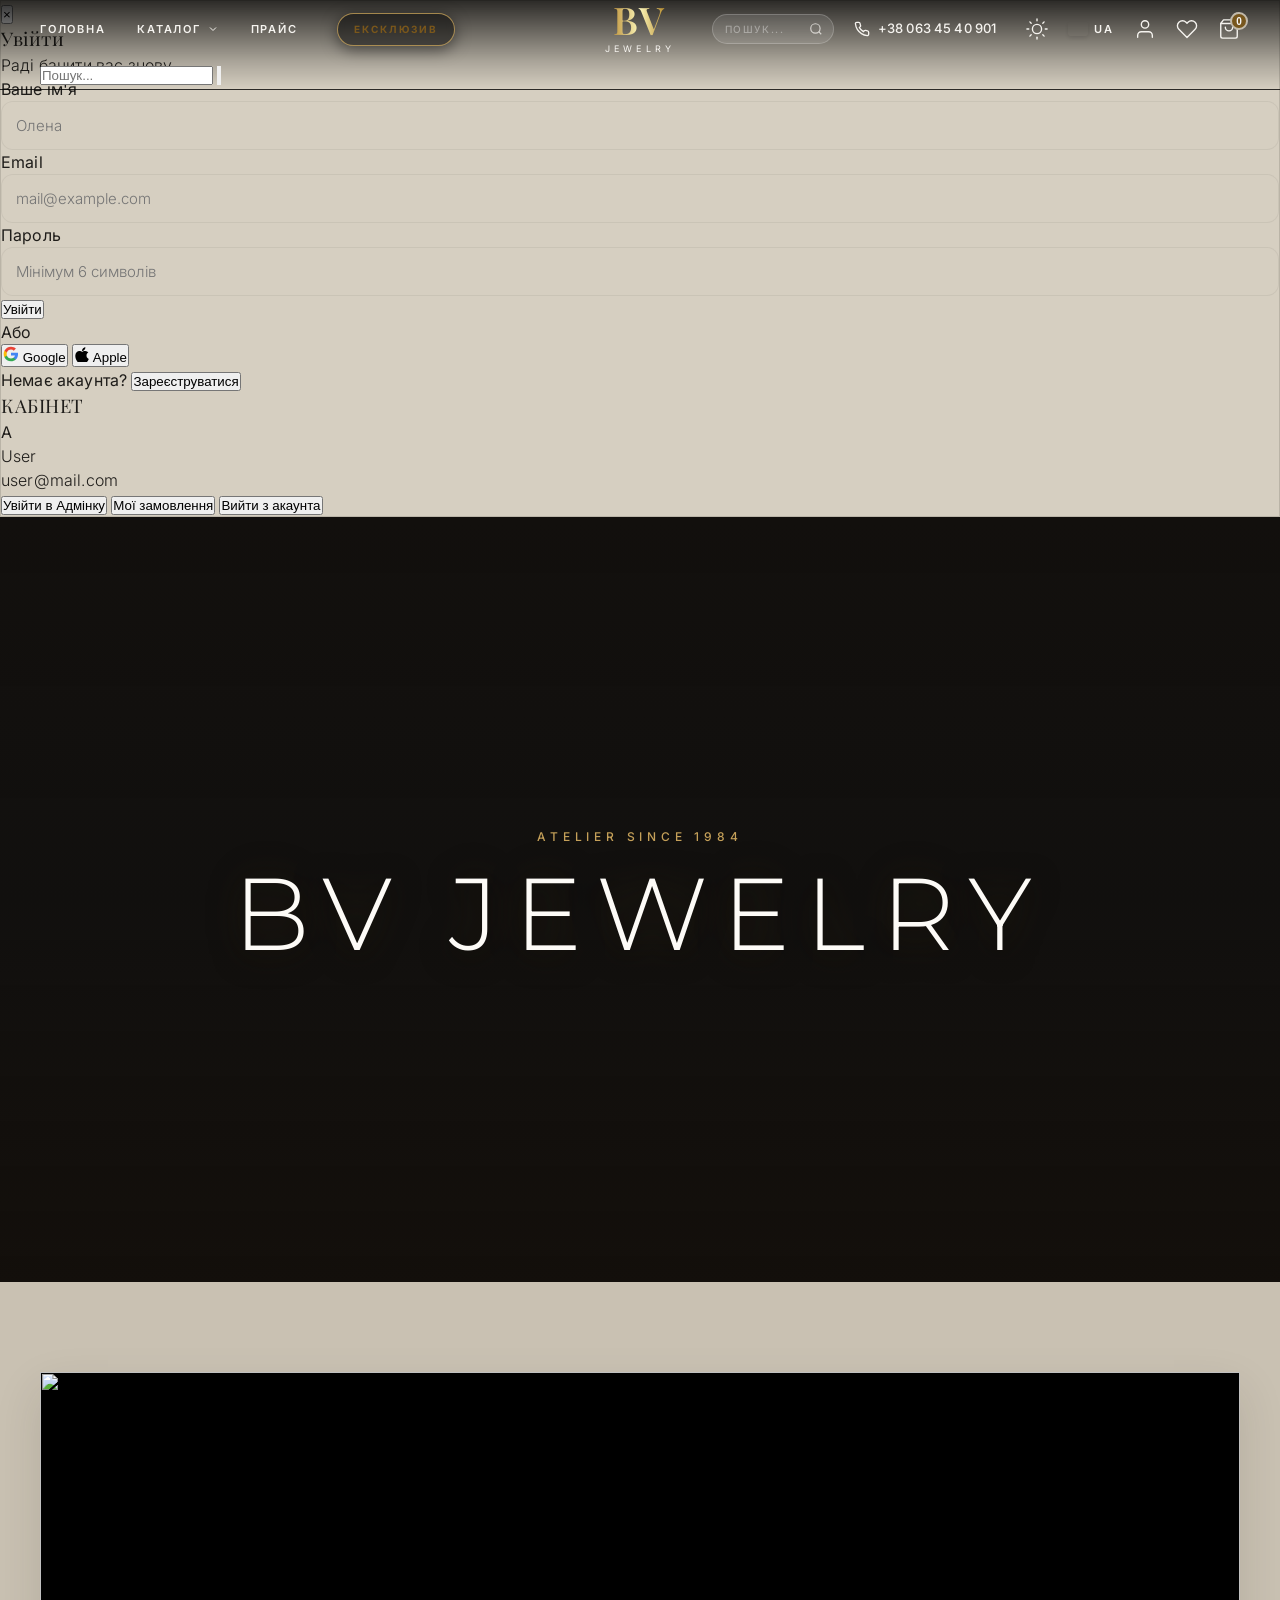
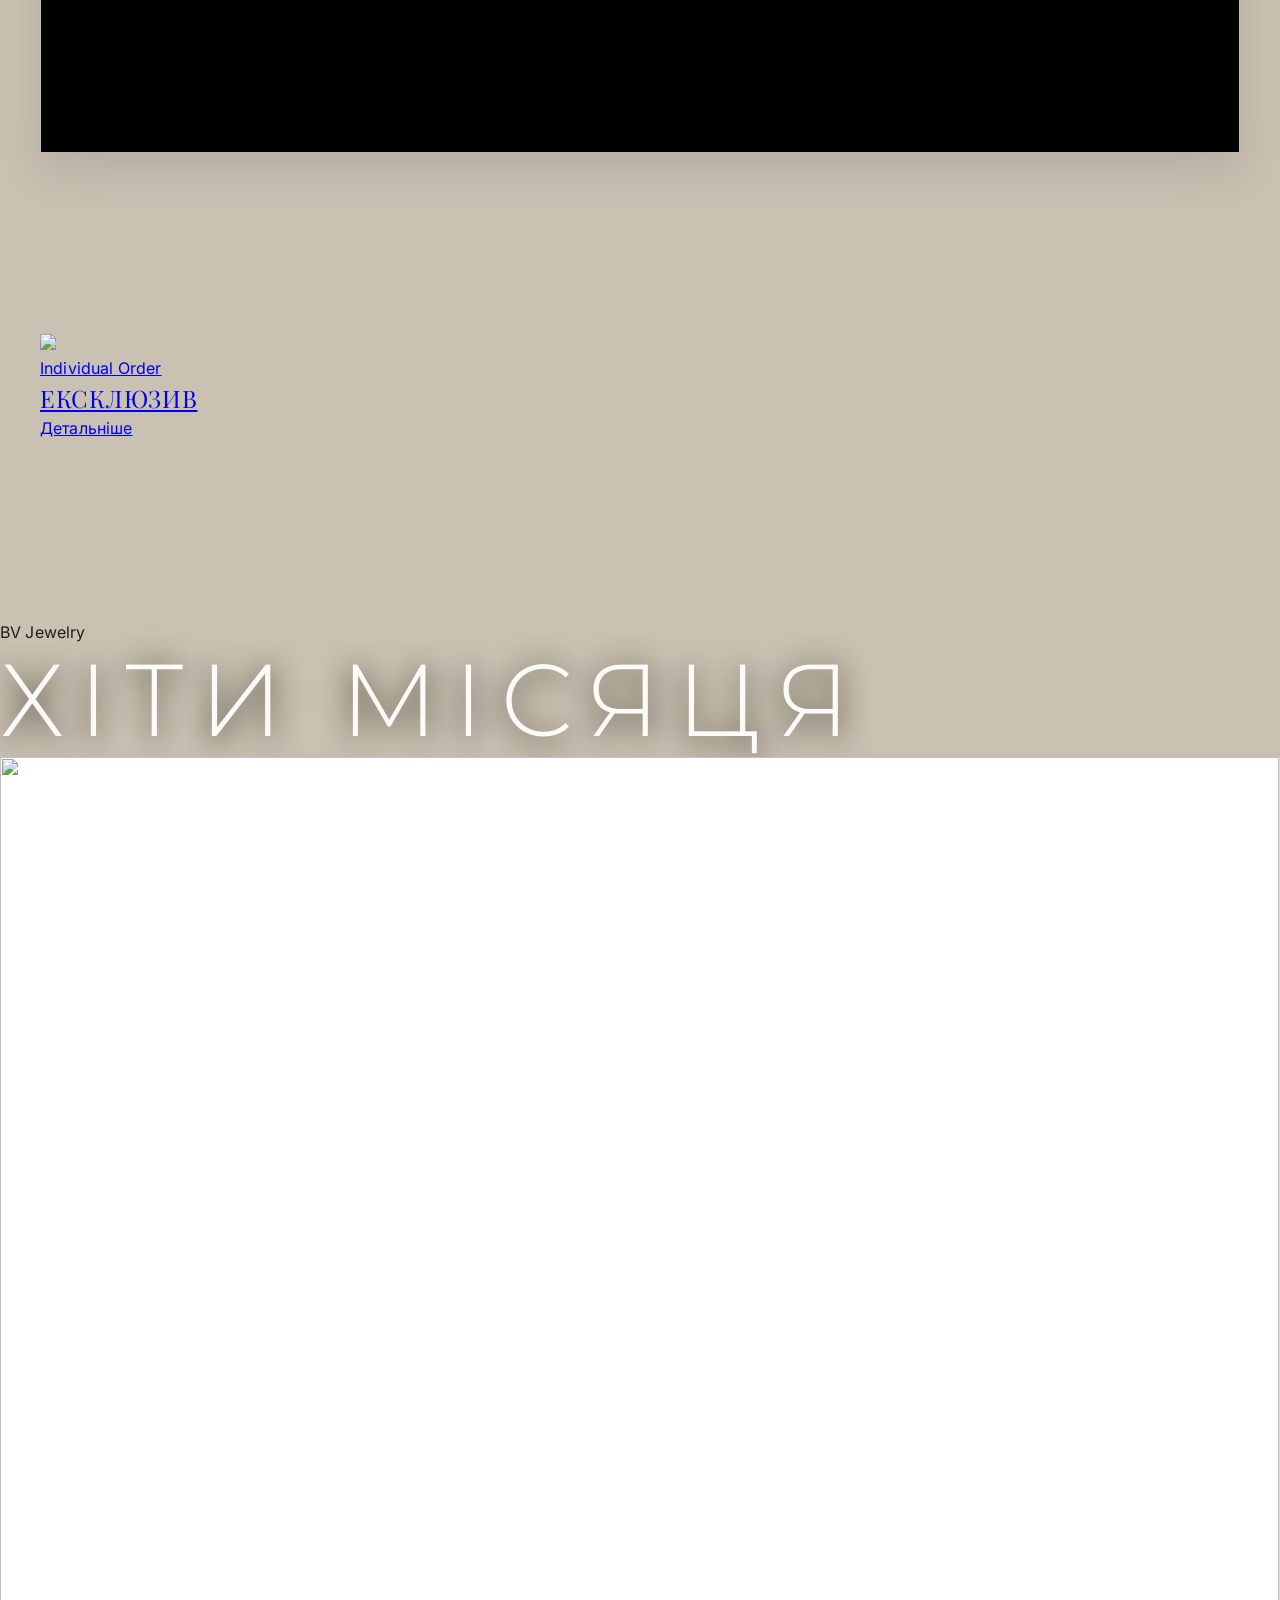
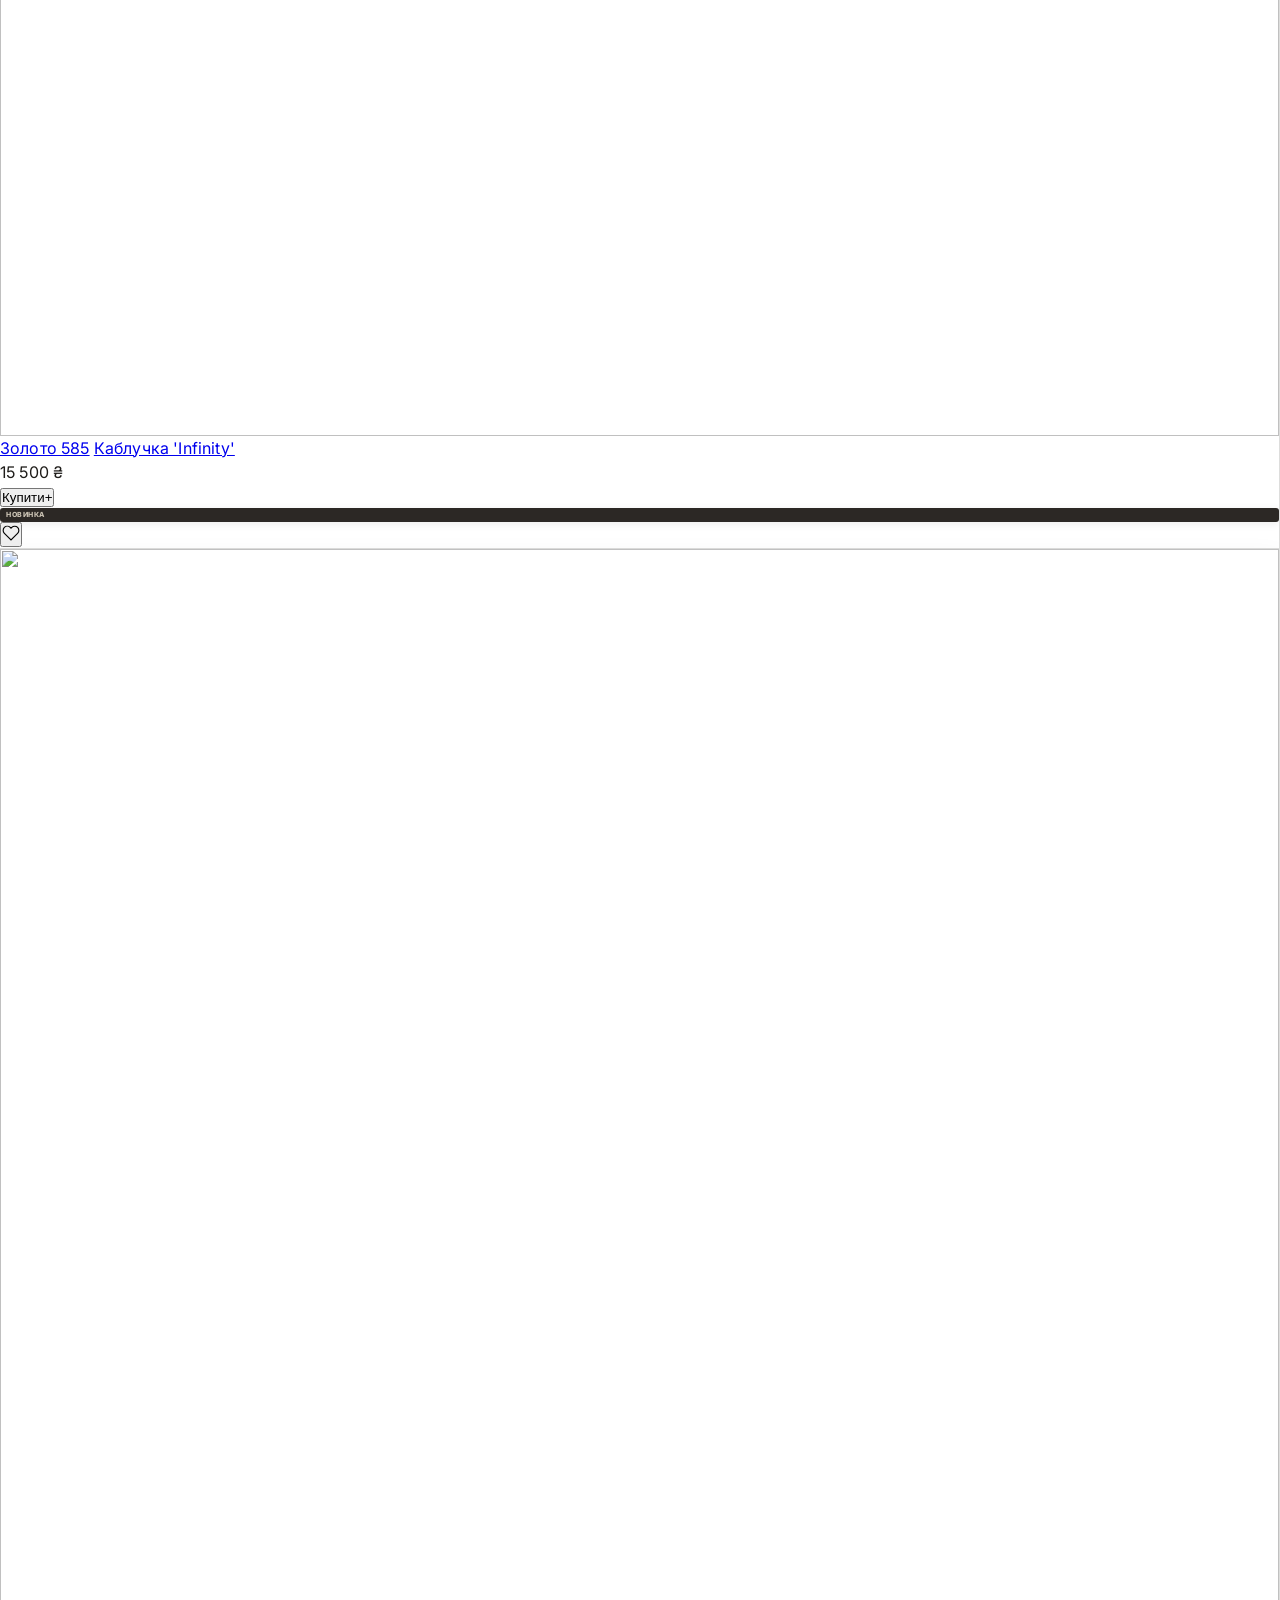
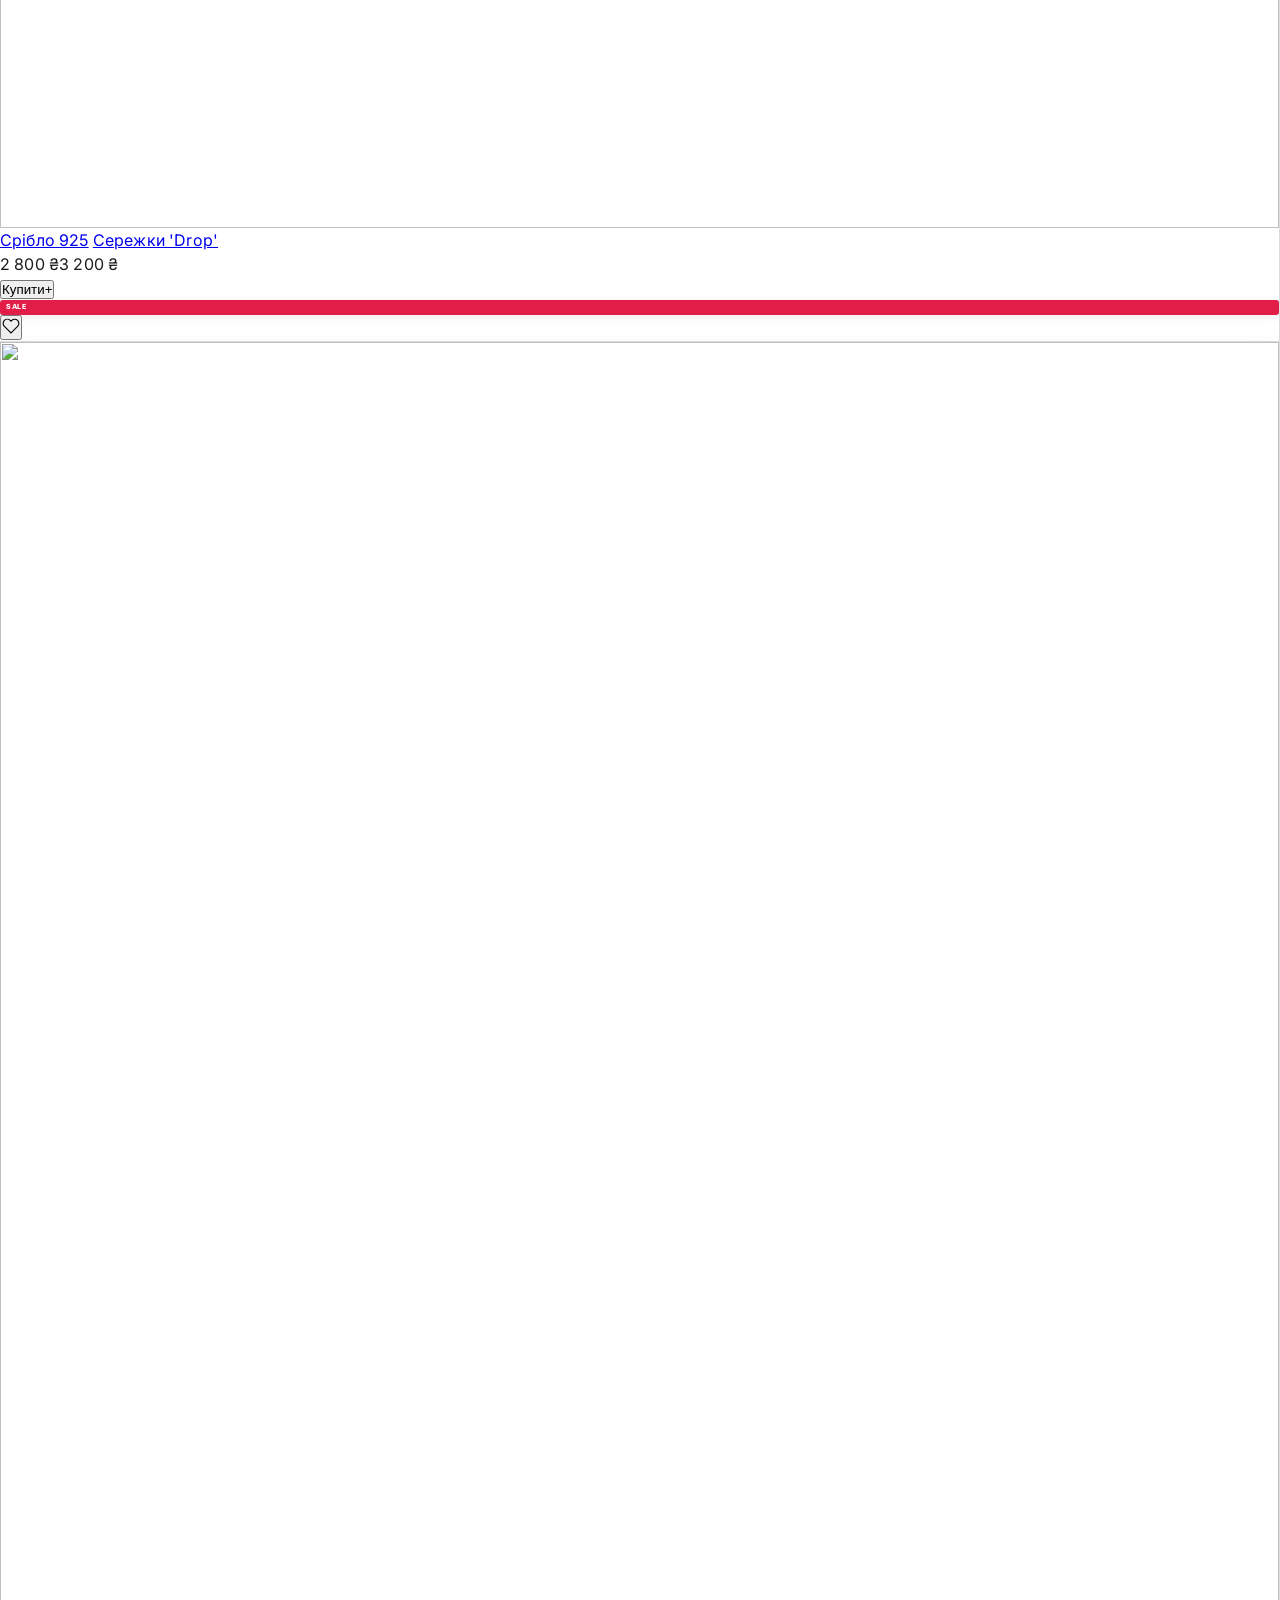
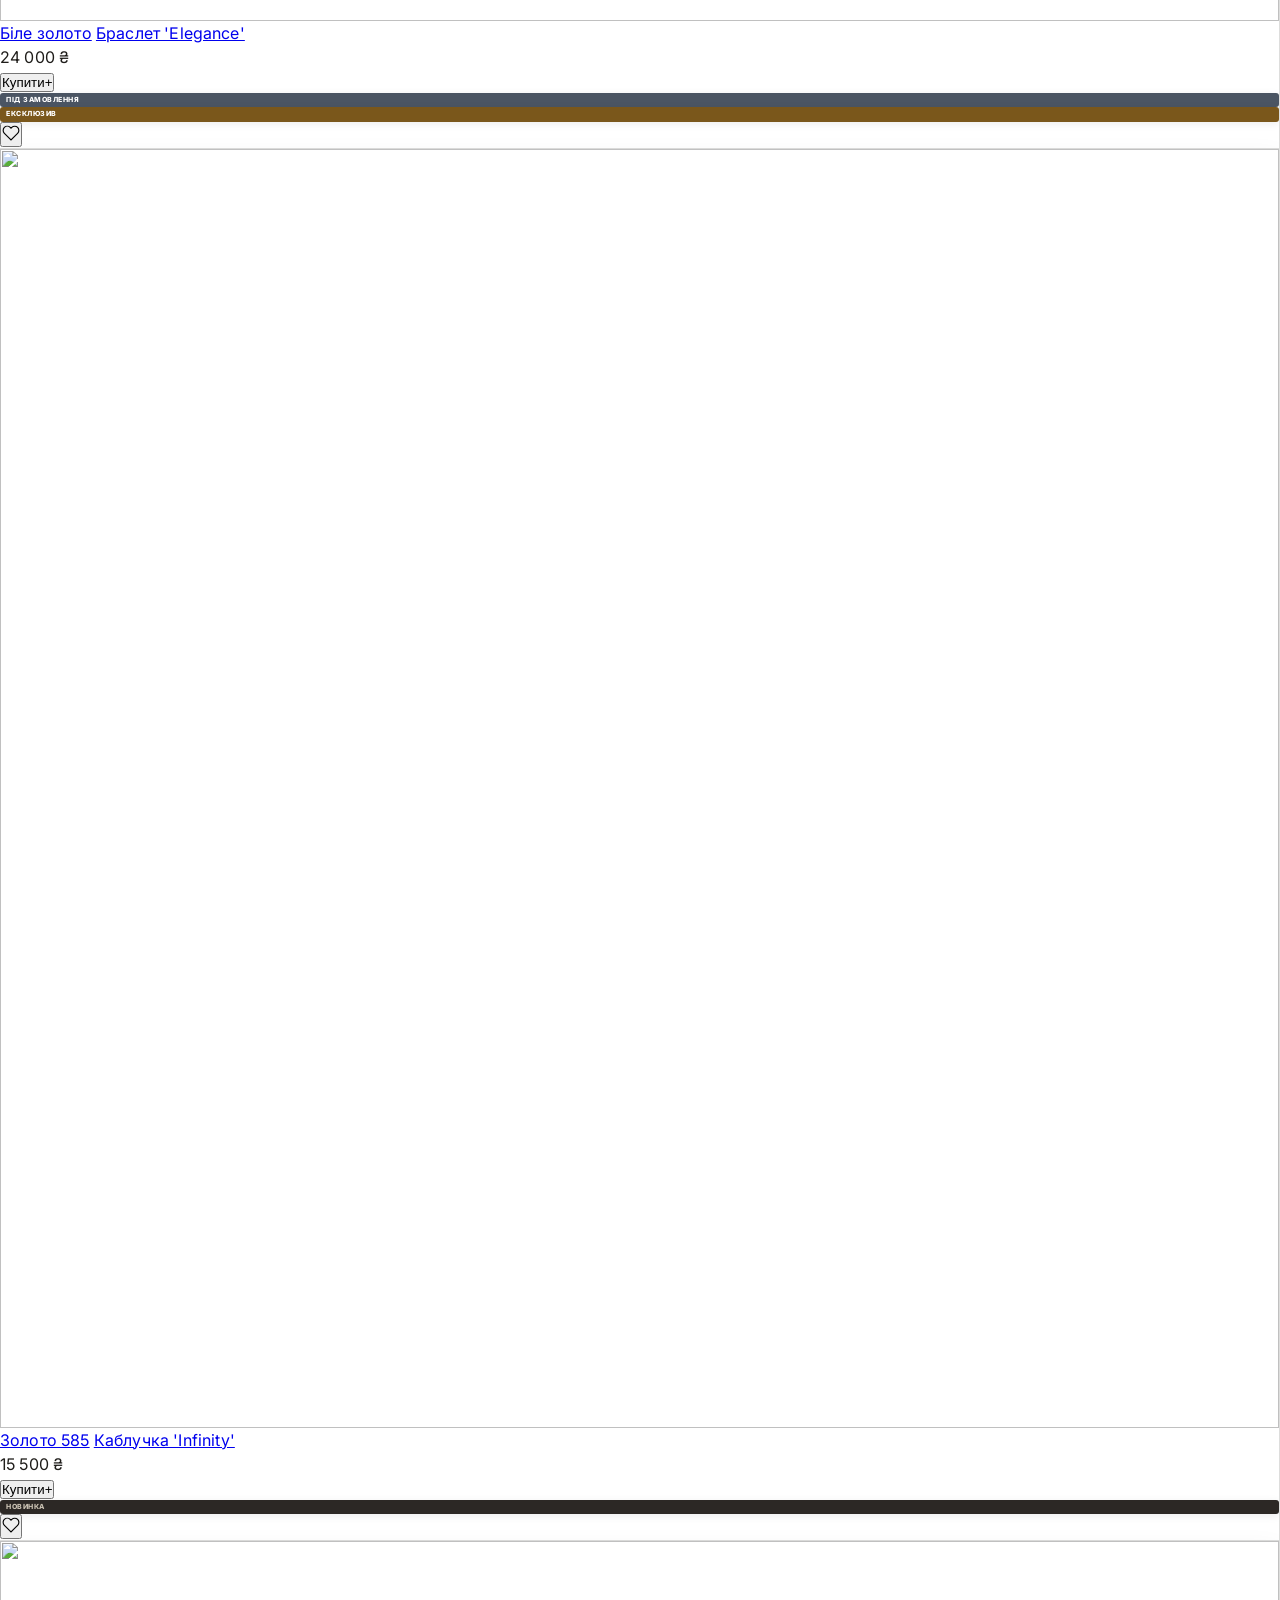
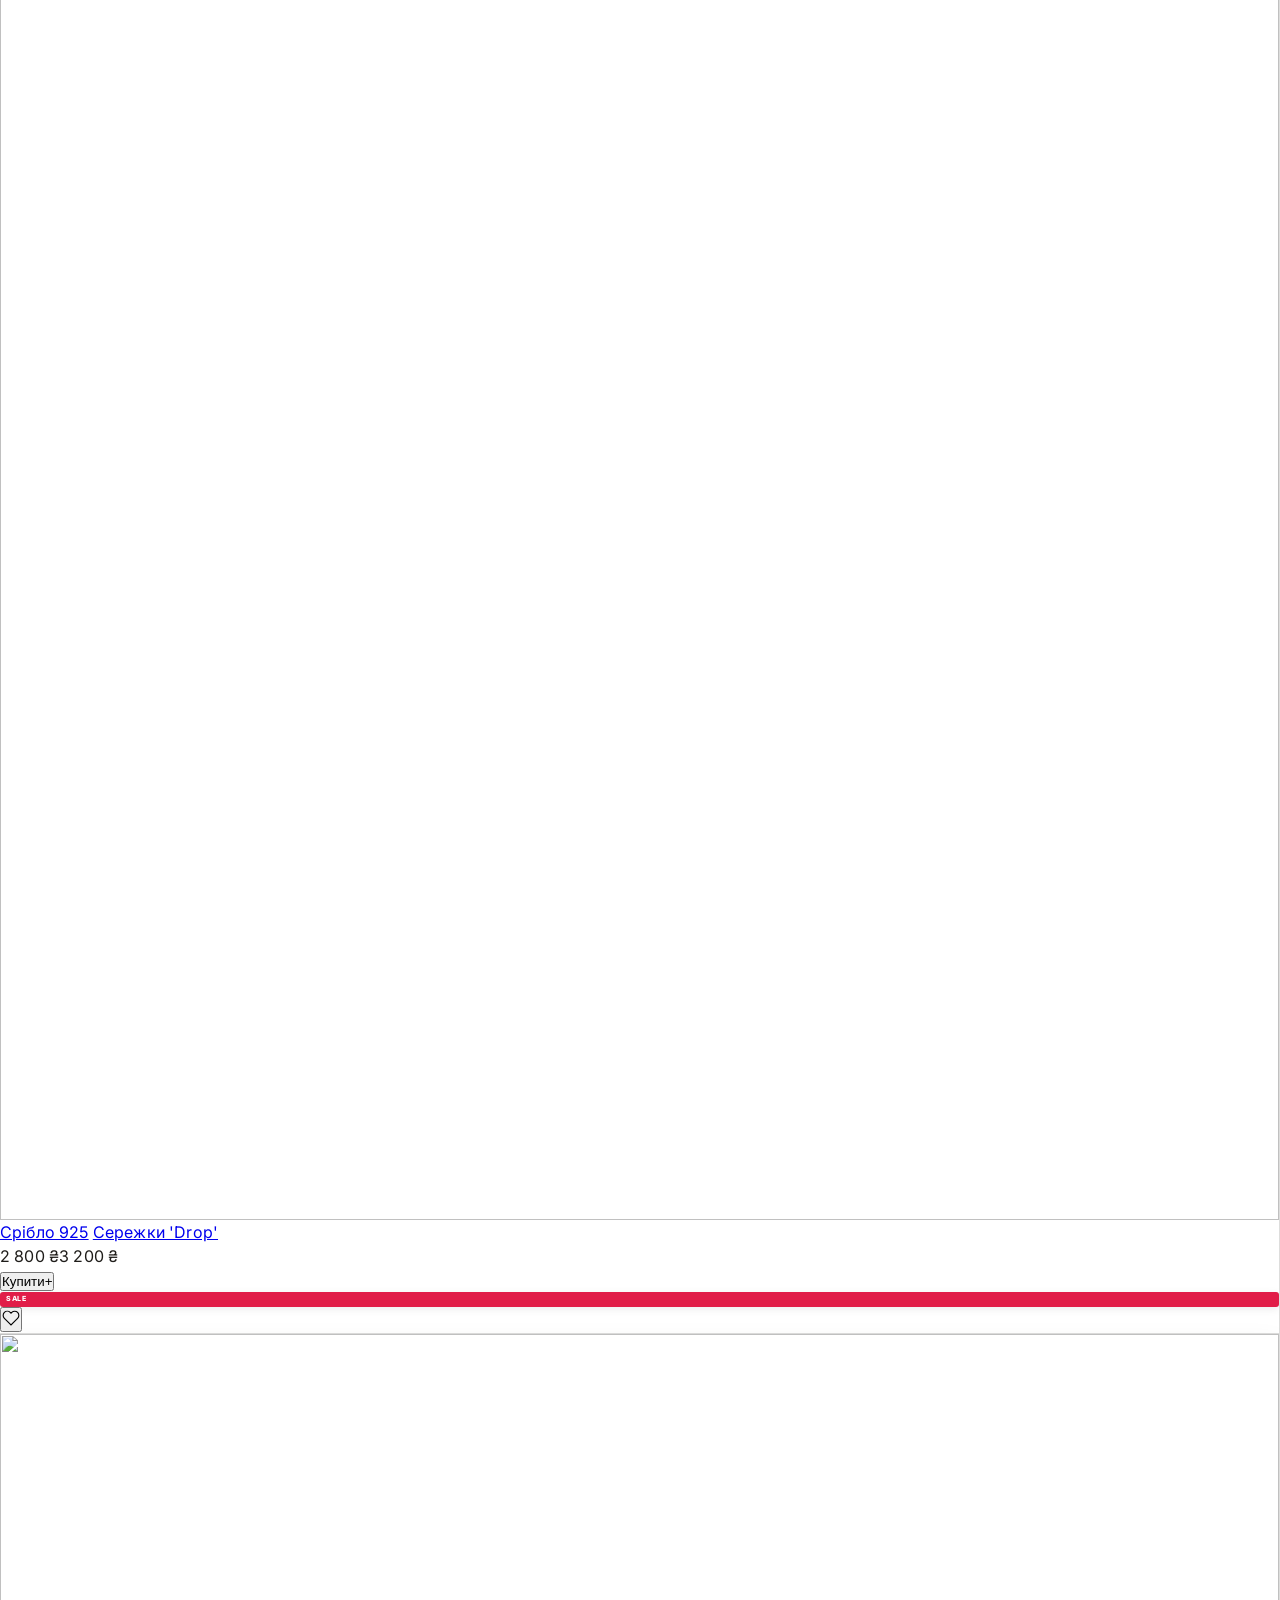
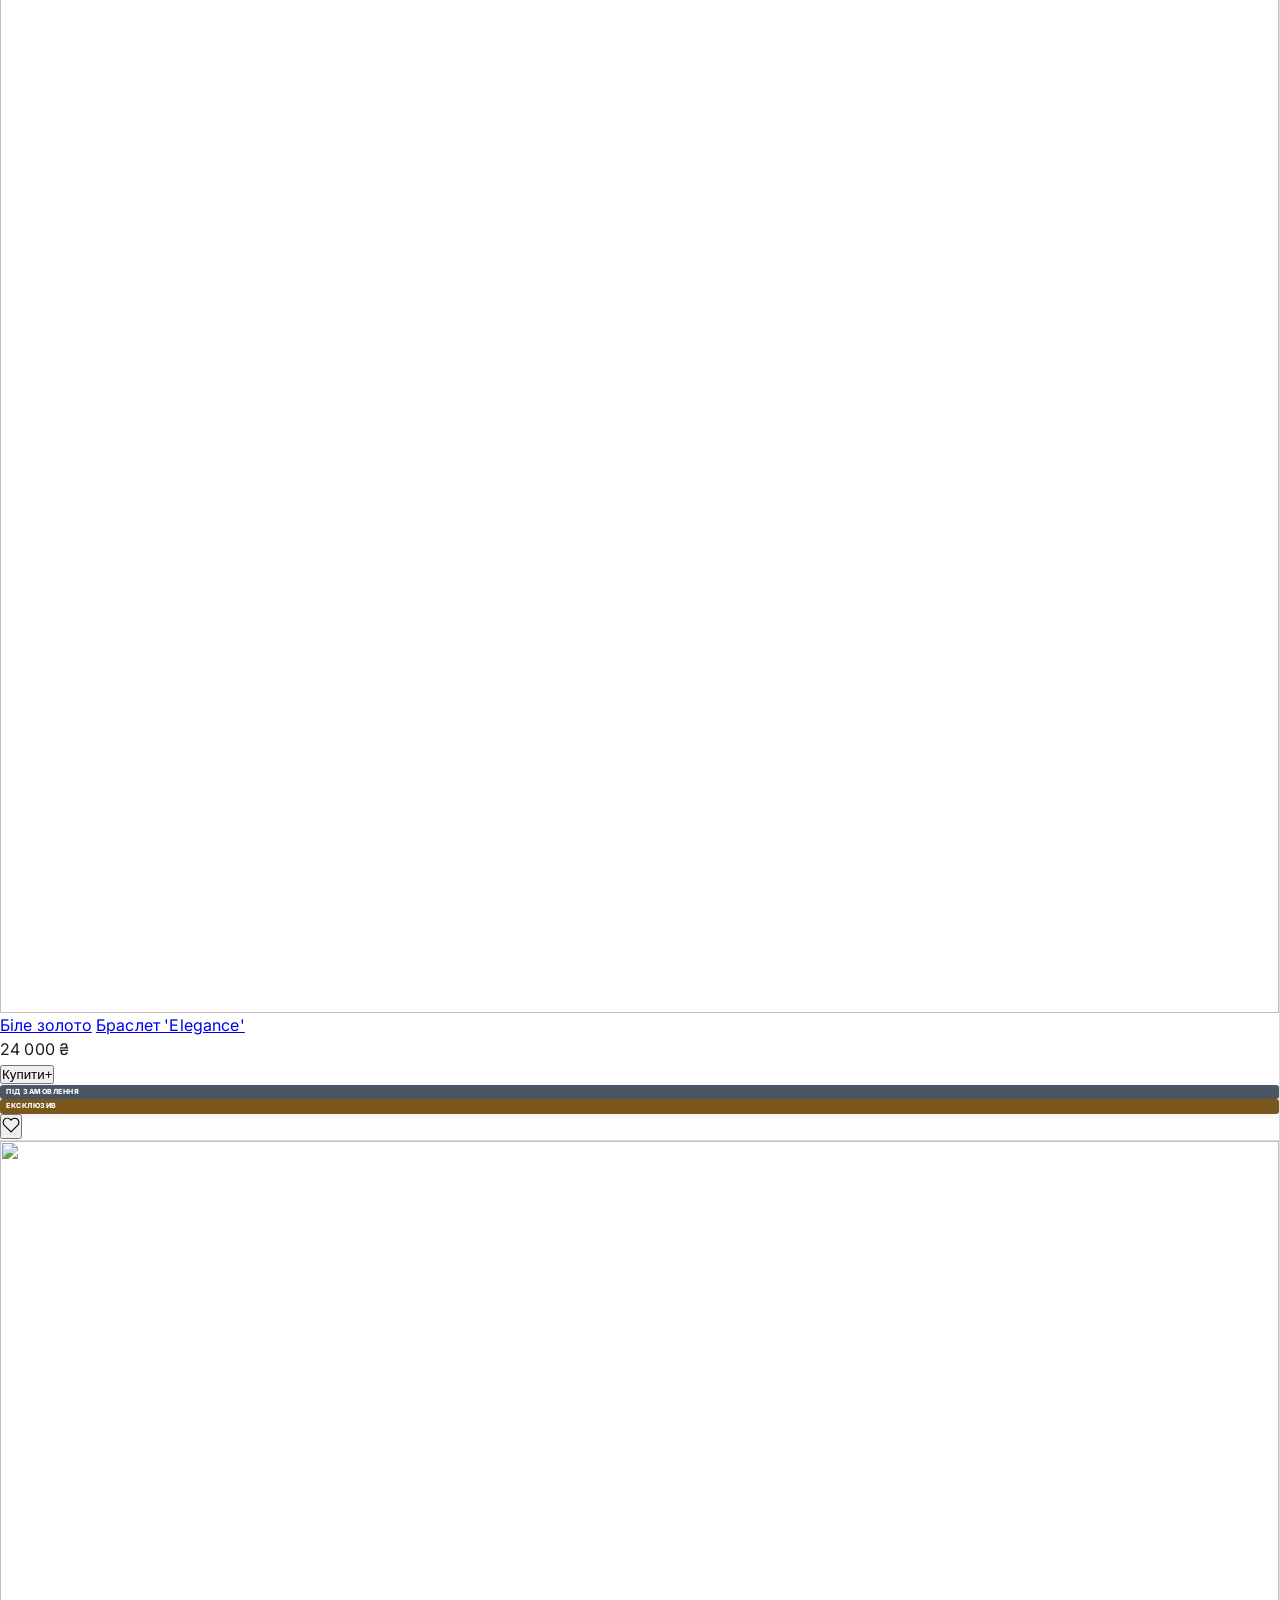
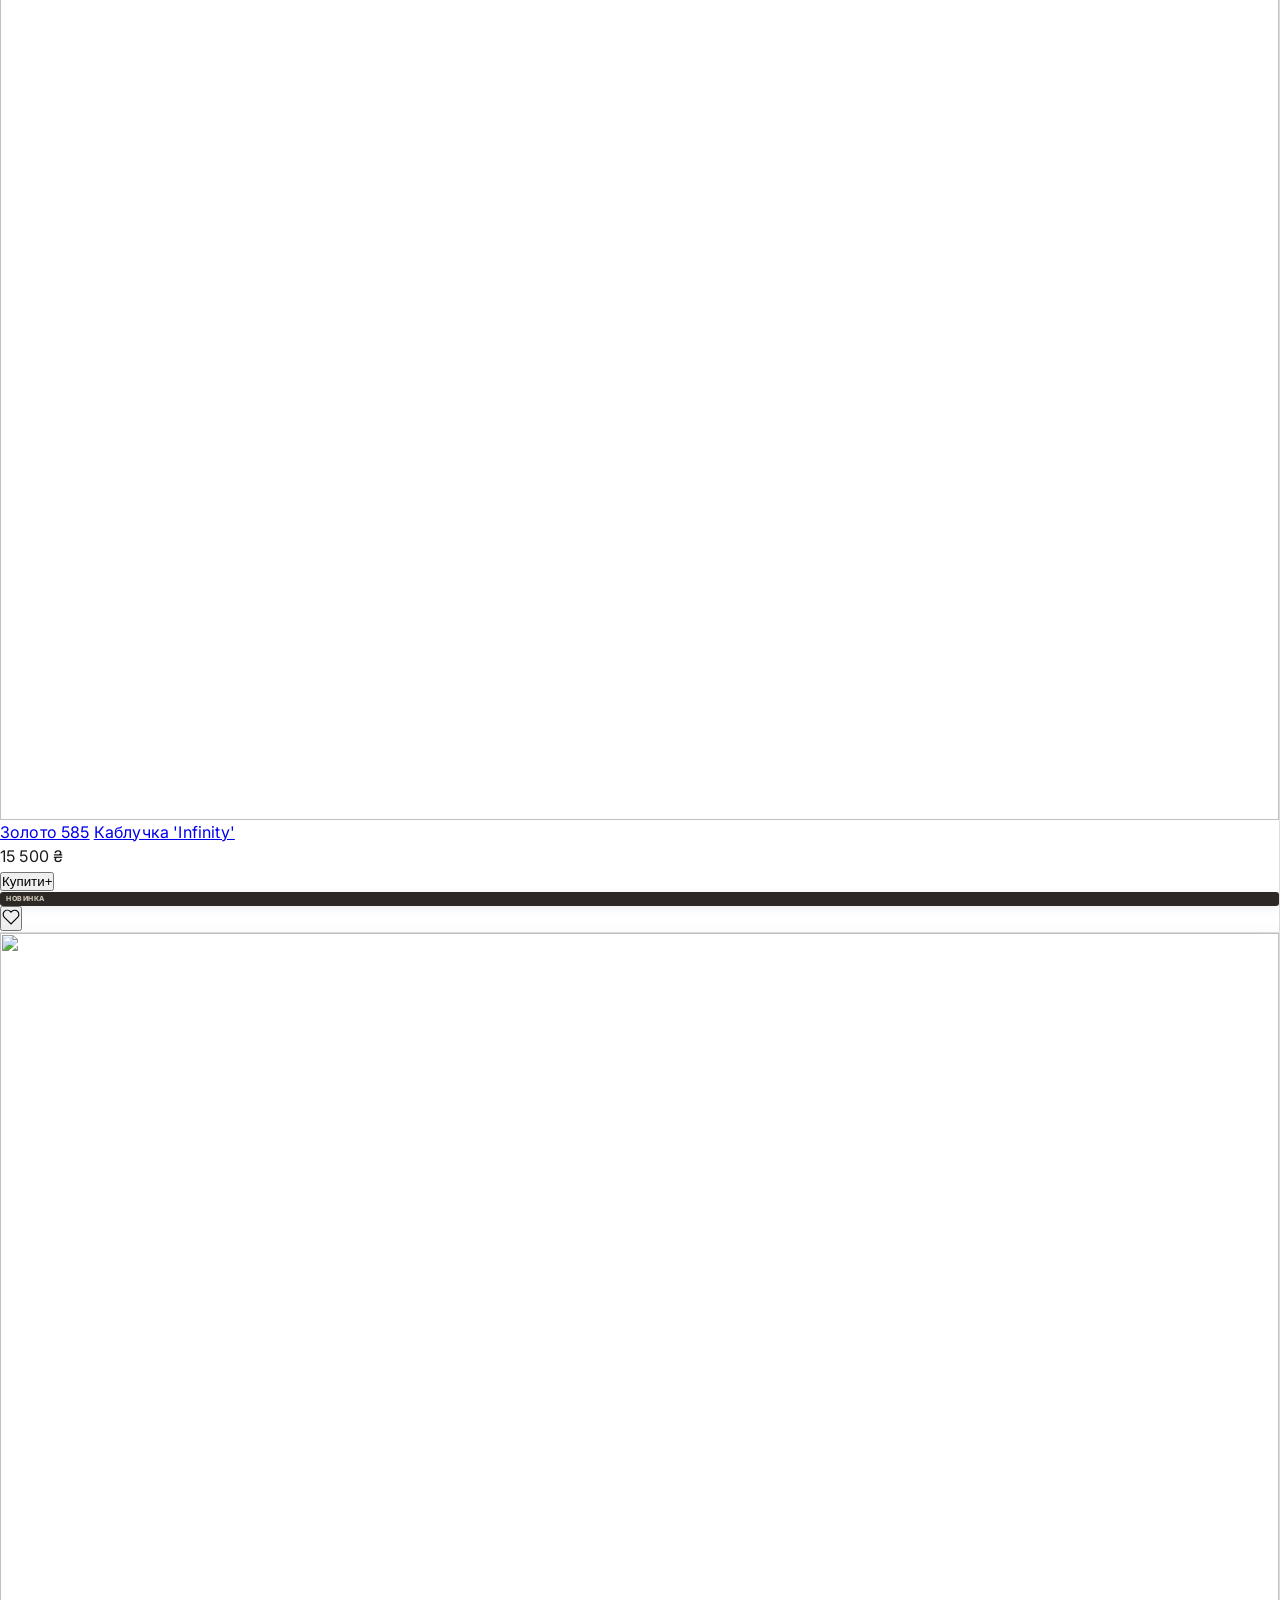
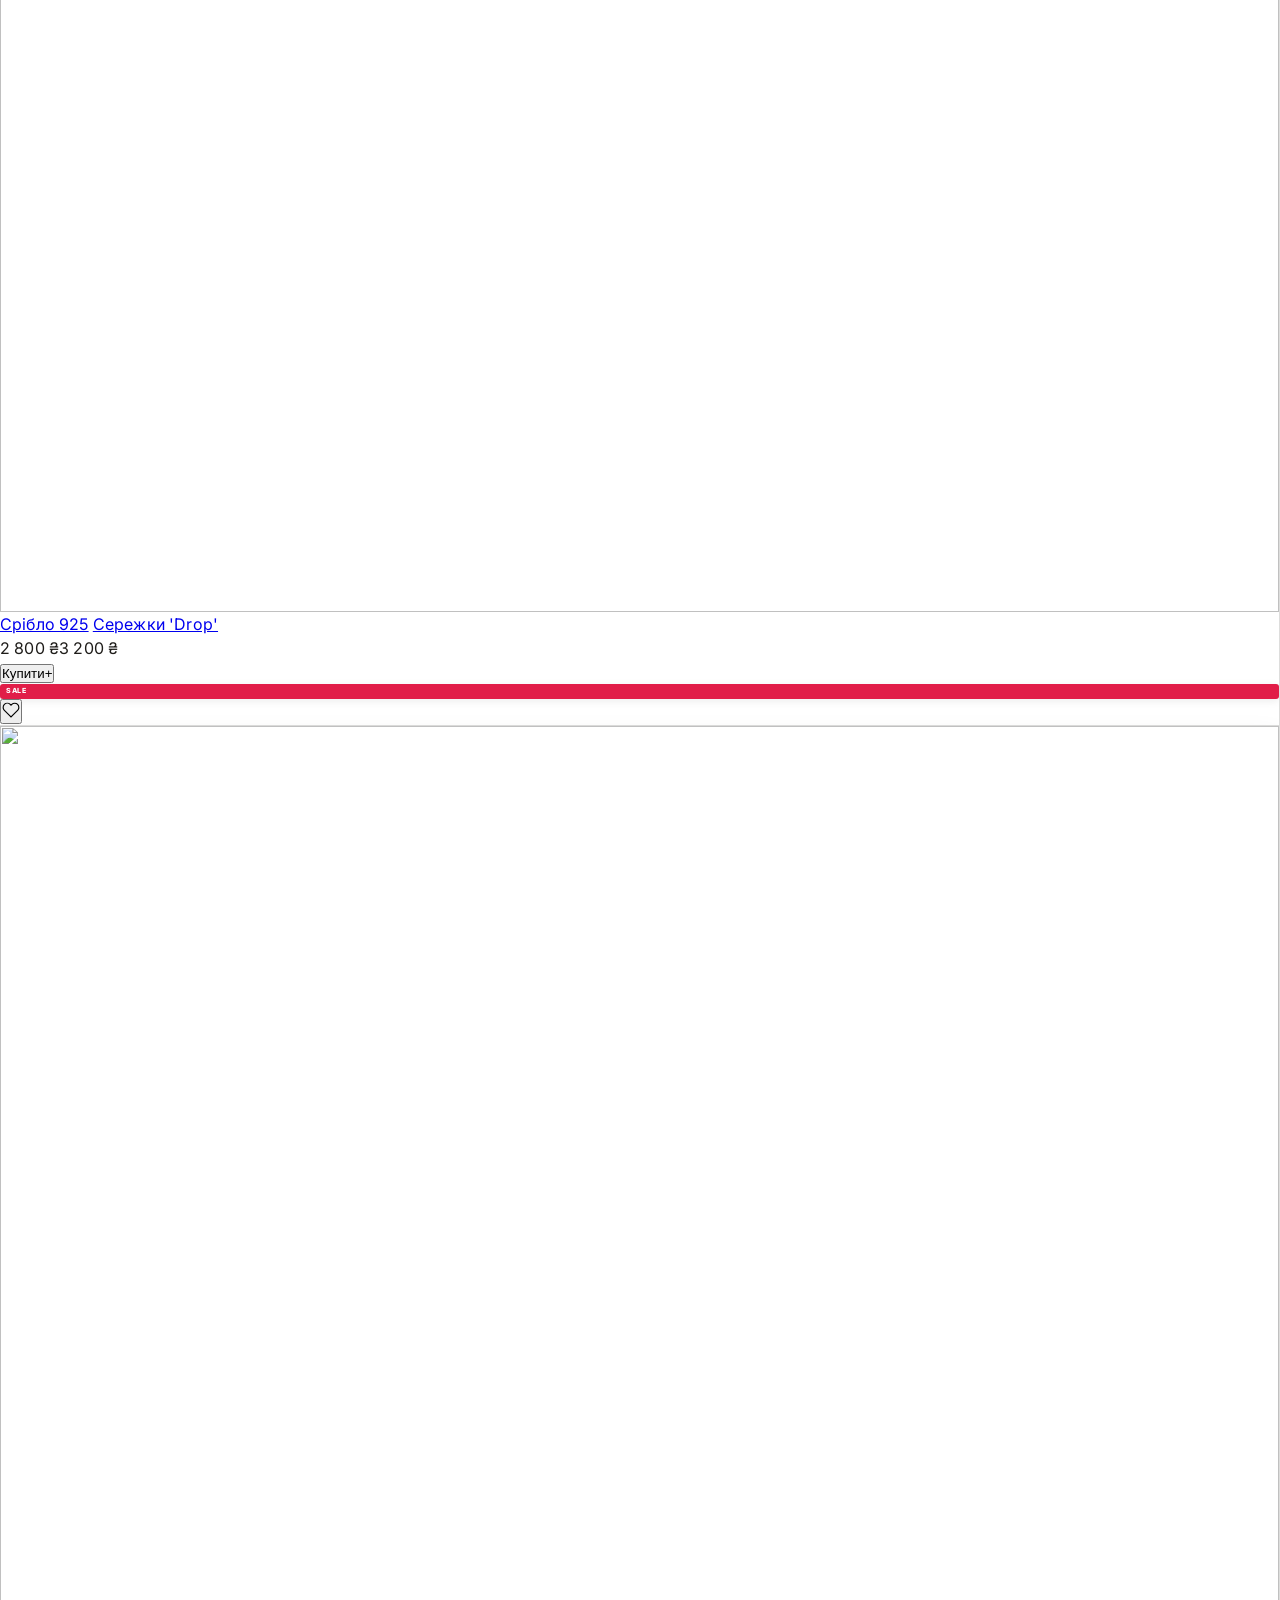
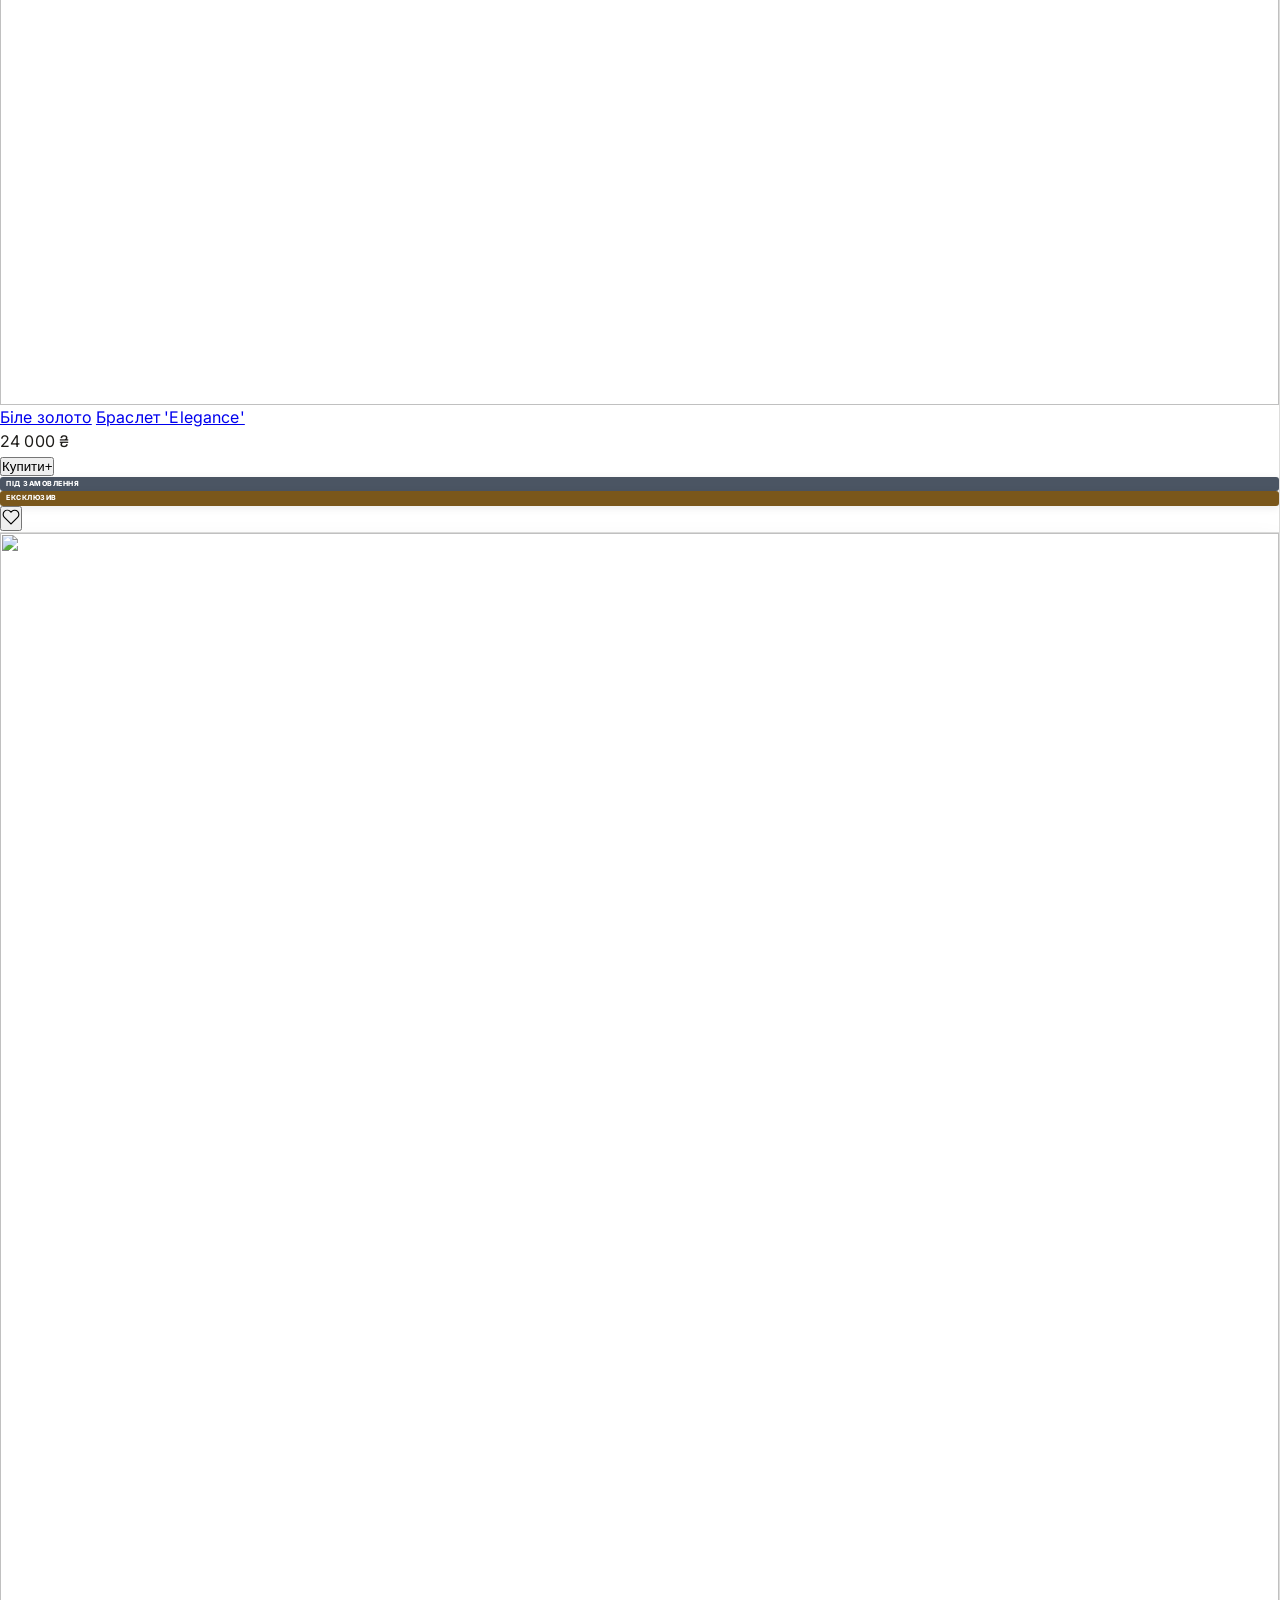
==== commit b569a632: "Add files via upload" ====
--- a/index.html
+++ b/index.html
@@ -5,7 +5,7 @@
     <meta name="viewport" content="width=device-width, initial-scale=1.0, maximum-scale=1.0, user-scalable=no, viewport-fit=cover">
     <meta name="theme-color" content="#ffffff" media="(prefers-color-scheme: light)">
     <meta name="theme-color" content="#121212" media="(prefers-color-scheme: dark)">
-    
+
     <script>
         (function initThemeBeforePaint() {
             try {
@@ -18,38 +18,119 @@
         })();
     </script>
 
-    <title>BV Jewelry | Каталог</title>
-    
+    <title>BV Jewelry | Atelier since 1984</title>
+
     <link rel="preconnect" href="https://fonts.googleapis.com">
     <link rel="preconnect" href="https://fonts.gstatic.com" crossorigin>
     <link href="https://fonts.googleapis.com/css2?family=Playfair+Display:ital,wght@0,400;0,600;1,400&family=Inter:wght@300;400;500;600;700&family=Montserrat:wght@200;300;400;600&display=swap" rel="stylesheet">
+    
     <script src="https://cdn.tailwindcss.com"></script>
     
-    <link rel="stylesheet" href="assets/css/style.css">
-    <link rel="stylesheet" href="assets/css/components.css">
+    <link rel="stylesheet" href="css/style.css">
 </head>
-
 <body class="mobile-padding antialiased selection:bg-[#c5a059] selection:text-white pb-[60px] md:pb-0">
 
-    <main id="home" class="pt-[60px] md:pt-[70px]"> 
-        <section class="w-full relative" id="promo-banner-top">
-            <div id="mainBannerContainer" class="w-full relative min-h-[300px] md:min-h-[500px] bg-gray-100 dark:bg-gray-900">
-                </div>
+    <div id="auth-modal-placeholder"></div>
+    <div id="cart-sidebar-placeholder"></div>
+    <div id="header-placeholder"></div>
+
+    <main id="home">
+        
+        <section class="h-screen-hero relative flex items-center justify-center overflow-hidden hero">
+            <div class="hero-overlay absolute inset-0 bg-black/50 z-10"></div>
+            <div class="hero-bg hero-img-bg bg-black/40 absolute inset-0 z-0"></div>
+            <div class="relative z-20 flex flex-col items-center text-center px-4 hero-content">
+                <span class="hero-subtitle tracking-[0.4em] mb-2">Atelier since 1984</span>
+                <h1 class="hero-title text-[var(--bg-elevated)]">BV Jewelry</h1>
+            </div>
         </section>
 
-        <section class="max-w-[1920px] mx-auto px-4 md:px-8 py-10 md:py-16">
-            <div class="text-center mb-8 md:mb-12">
-                <h2 class="hero-title text-[var(--text-main)] text-[28px] md:text-[36px]" data-i18n="m2">Каталог</h2>
+        <section class="container-wide py-4 md:py-8" id="promo-banner-top">
+            <div id="mainBannerContainer" class="banner-slider-container min-h-[150px] md:min-h-[400px] rounded-none">
+                <div class="w-full h-full bg-gray-200/10 animate-pulse rounded-none"></div>
             </div>
-            <div id="homeCategoriesGrid" class="grid grid-cols-2 md:grid-cols-4 gap-2 md:gap-6"></div>
+        </section>
+
+        <section class="container-wide py-4">
+            <a href="exclusive.html" class="relative block w-full h-[120px] md:h-[400px] overflow-hidden group border-y border-[var(--border)] rounded-none">
+                <img src="https://images.pexels.com/photos/28146843/pexels-photo-28146843.jpeg" class="absolute inset-0 w-full h-full object-cover opacity-85 group-hover:scale-105 transition-transform duration-[1.5s]">
+                <div class="absolute inset-0 bg-black/40 group-hover:bg-black/50 transition-colors duration-500"></div>
+                <div class="absolute inset-0 flex flex-col justify-center items-center text-center p-4">
+                    <span class="text-[9px] tracking-[0.4em] uppercase text-[var(--gold-muted)] font-bold mb-1 block">Individual Order</span>
+                    <h2 class="font-serif text-2xl md:text-4xl text-white font-light tracking-[0.1em] mb-2">ЕКСКЛЮЗИВ</h2>
+                    <div class="inline-flex items-center gap-2 text-[10px] font-bold uppercase tracking-widest text-white group-hover:text-[var(--gold-muted)] transition-colors">
+                        <span data-i18n="btn_details">Дізнатися більше</span>
+                        <span class="w-8 h-[1px] bg-[var(--gold-muted)] transition-all duration-700 group-hover:w-16"></span>
+                    </div>
+                </div>
+            </a>
         </section>
 
         <div id="dynamicHomeBlocksContainer"></div>
         
-        <section id="homeSeoBlock" class="max-w-4xl mx-auto px-6 py-12 text-center empty:hidden"></section>
+        <section class="container-wide py-8" id="categories-section">
+            <div class="text-center mb-6 md:mb-12 mt-4">
+                <h3 class="section-subtitle">Our World</h3>
+                <h2 class="section-title" data-i18n="m2">Каталог</h2>
+            </div>
+            <div class="glass-accordion-container" id="glassAccordion">
+                <div class="glass-panel-item group active rounded-none" onclick="window.toggleAccordionPanel(this)">
+                    <img src="https://images.unsplash.com/photo-1605100804763-247f67b3557e?q=80&w=800" alt="Каблучки" class="panel-bg">
+                    <div class="panel-overlay"></div>
+                    <div class="panel-content">
+                        <h3 class="panel-title">Каблучки</h3>
+                        <div class="panel-hidden-content">
+                            <a href="catalog.html#rings" class="panel-btn">Всі каблучки &rarr;</a>
+                        </div>
+                    </div>
+                </div>
+                <div class="glass-panel-item group rounded-none" onclick="window.toggleAccordionPanel(this)">
+                    <img src="https://images.unsplash.com/photo-1535632066927-ab7c9ab60908?q=80&w=800" alt="Сережки" class="panel-bg">
+                    <div class="panel-overlay"></div>
+                    <div class="panel-content">
+                        <h3 class="panel-title">Сережки</h3>
+                        <div class="panel-hidden-content">
+                            <a href="catalog.html#earrings" class="panel-btn">Всі сережки &rarr;</a>
+                        </div>
+                    </div>
+                </div>
+                <div class="glass-panel-item group rounded-none" onclick="window.toggleAccordionPanel(this)">
+                    <img src="https://images.unsplash.com/photo-1599643478518-a784e5dc4c8f?q=80&w=800" alt="Ланцюжки" class="panel-bg">
+                    <div class="panel-overlay"></div>
+                    <div class="panel-content">
+                        <h3 class="panel-title">Ланцюжки</h3>
+                        <div class="panel-hidden-content">
+                            <a href="catalog.html#necklaces" class="panel-btn">Всі ланцюжки &rarr;</a>
+                        </div>
+                    </div>
+                </div>
+                <div class="glass-panel-item group rounded-none" onclick="window.toggleAccordionPanel(this)">
+                    <img src="https://images.unsplash.com/photo-1573408301185-9146fe634ad0?q=80&w=800" alt="Браслети" class="panel-bg">
+                    <div class="panel-overlay"></div>
+                    <div class="panel-content">
+                        <h3 class="panel-title">Браслети</h3>
+                        <div class="panel-hidden-content">
+                            <a href="catalog.html#bracelets" class="panel-btn">Всі браслети &rarr;</a>
+                        </div>
+                    </div>
+                </div>
+            </div>
+        </section>
     </main>
 
-    <script src="assets/js/api/demo-data.js"></script>
-    <script type="module" src="assets/js/main.js?v=13"></script>
+    <div id="footer-placeholder"></div>
+
+    <button id="scrollToTopBtn" onclick="window.scrollTo({top: 0, behavior: 'smooth'})" class="fixed bottom-24 right-6 w-12 h-12 bg-[var(--gold-muted)] text-[#111] rounded-full flex items-center justify-center opacity-0 pointer-events-none translate-y-4 transition-all duration-300 z-[4900] shadow-[0_8px_30px_rgba(0,0,0,0.15)]">
+        <svg width="24" height="24" viewBox="0 0 24 24" fill="none" stroke="currentColor" stroke-width="2" stroke-linecap="round" stroke-linejoin="round"><polyline points="18 15 12 9 6 15"></polyline></svg>
+    </button>
+
+    <script src="js/demo-data.js"></script>
+    
+    <script src="js/core/api.js"></script>
+    
+    <script src="js/core/ui.js"></script>
+    
+    <script src="js/core/init.js"></script>
+
 </body>
 </html>
--- a/css/style.css
+++ b/css/style.css
@@ -0,0 +1,1829 @@
+/* ==========================================
+   БАЗОВІ НАЛАШТУВАННЯ ТА СКИДАННЯ СТИЛІВ
+   ========================================== */
+*, *::before, *::after { box-sizing: border-box; margin: 0; padding: 0; }
+html { line-height: 1.5; -webkit-text-size-adjust: 100%; font-family: 'Inter', sans-serif; }
+body { 
+    margin: 0; display: flex; flex-direction: column; min-height: 100vh; overflow-x: hidden; 
+    transition: background-color 0.5s ease, color 0.5s ease; 
+    -webkit-font-smoothing: antialiased; -moz-osx-font-smoothing: grayscale; -webkit-tap-highlight-color: transparent;
+    background-color: var(--bg-body); color: var(--text-main);
+    letter-spacing: 0.01em;
+}
+
+/* ГАРМОНИЯ ШРИФТОВ */
+h1, h2, h3, .hero-title, .section-title, .panel-title, .bv-logo span:first-child { 
+    font-family: 'Playfair Display', serif; 
+    font-weight: 300; 
+    letter-spacing: 0.03em; 
+}
+.section-subtitle, .hero-subtitle, .panel-btn, .panel-tag, .btn-order, .btn-checkout, .exclusive-nav-btn {
+    font-family: 'Montserrat', sans-serif;
+    text-transform: uppercase;
+    letter-spacing: 0.15em;
+}
+p, .panel-desc, .nav-link, .dropdown-item, .auth-input {
+    font-family: 'Inter', sans-serif;
+    font-weight: 300;
+}
+:focus-visible { outline: 2px solid var(--gold-muted); outline-offset: 2px; border-radius: 8px; }
+
+/* ==========================================
+   КОЛЬОРОВА ПАЛІТРА ТА МЯГКИЕ УГЛЫ (ТЕМНА ТЕМА)
+   ========================================== */
+:root {
+    --bg-body: #121212; 
+    --bg-card: #1e1e20; 
+    --bg-elevated: #252528;
+    --text-main: #ffffff;
+    --text-muted: #9ca3af; 
+    --gold-gradient: linear-gradient(to right, #bf953f, #fcf6ba, #b38728, #fbf5b7, #aa771c);
+    --gold-muted: #c7a46a; 
+    --border: rgba(255, 255, 255, 0.08);
+    --glass-bg: rgba(30, 30, 32, 0.6); 
+    --danger: #ef4444; 
+    --success: #22c55e; 
+    
+    --radius-xs: 12px;
+    --radius-sm: 18px;
+    --radius-md: 24px;
+    --radius-lg: 32px;
+    
+    --shadow-soft: 0 12px 32px rgba(0, 0, 0, 0.18);
+    --shadow-mid: 0 18px 44px rgba(0, 0, 0, 0.24);
+    --shadow-strong: 0 26px 70px rgba(0, 0, 0, 0.4);
+}
+
+/* ==========================================
+   ПАЛИТРА СВЕТЛОЙ ТЕМЫ (Deep Beige / Sand Desert)
+   ========================================== */
+[data-theme="light"] {
+    /* Глубокий бежево-песочный фон */
+    --bg-body: #C9C1B2;        
+    /* Карточки цвета "слоновой кости" */
+    --bg-card: #D6CFC1;        
+    /* Темный бежевый для вложенных элементов */
+    --bg-elevated: #B8B0A1;    
+    
+    /* Текст цвета "горький шоколад" */
+    --text-main: #1F1D1A;      
+    /* Приглушенный коричнево-серый */
+    --text-muted: #5A544C;     
+    
+    /* ФИКС: Насыщенное античное золото для текста (читабельное!) */
+    --gold-muted: #7A571B;     
+    
+    /* Границы элементов */
+    --border: rgba(31, 29, 26, 0.15); 
+    /* Матовое стекло с песочным оттенком */
+    --glass-bg: rgba(201, 193, 178, 0.85); 
+    
+    /* Теплые глубокие тени */
+    --shadow-soft: 0 12px 32px rgba(31, 29, 26, 0.08);
+    --shadow-mid: 0 18px 44px rgba(31, 29, 26, 0.12);
+    --shadow-strong: 0 26px 70px rgba(31, 29, 26, 0.18);
+}
+
+/* ФИКС ДЛЯ ПРАЙСА И СПЕЦИФИЧНЫХ ЦВЕТОВ В СВЕТЛОЙ ТЕМЕ */
+/* Делаем серебро темно-графитовым, чтобы оно читалось */
+[data-theme="light"] .text-\[\#c0c0c0\] {
+    color: #4A4A4A !important; 
+}
+/* Делаем яркое золото более глубоким бронзовым */
+[data-theme="light"] .text-\[\#e8b923\] {
+    color: #8B631C !important;
+}
+/* Делаем светло-серое серебро (как в бейджах) темно-серым */
+[data-theme="light"] .badge-sold-out {
+    background-color: #5A544C !important;
+}
+/* ==========================================
+   ШАПКА (HEADER)
+   ========================================== */
+/* --- ВІДСТУПИ ДЛЯ НАВІГАЦІЇ (ВИПРАВЛЕННЯ ЗЛИПАННЯ) --- */
+.nav-left { 
+    display: flex; 
+    align-items: center; 
+    gap: 32px; /* Ідеальне "повітря" між пунктами меню */
+}
+header {
+    position: fixed; 
+    top: 0; left: 50%; transform: translateX(-50%); 
+    width: 100%; max-width: 100%; height: 90px;
+    display: grid; grid-template-columns: 1fr auto 1fr; align-items: center; 
+    padding: 0 6%; z-index: 4000; 
+    transition: top 0.5s cubic-bezier(0.25, 1, 0.5, 1),
+                width 0.5s cubic-bezier(0.25, 1, 0.5, 1),
+                max-width 0.5s cubic-bezier(0.25, 1, 0.5, 1),
+                height 0.5s cubic-bezier(0.25, 1, 0.5, 1),
+                border-radius 0.5s cubic-bezier(0.25, 1, 0.5, 1),
+                padding 0.5s cubic-bezier(0.25, 1, 0.5, 1),
+                background-color 0.5s ease, box-shadow 0.5s ease, border-color 0.5s ease;
+    background: linear-gradient(to bottom, rgba(18,18,18,0.7) 0%, transparent 100%);
+    border-bottom: 1px solid transparent;
+}
+[data-theme="light"] header { 
+    background: linear-gradient(to bottom, rgba(253,251,247,0.85) 0%, transparent 100%); 
+}
+
+header.scrolled { 
+    top: 16px; width: 96%; max-width: 1200px; height: 64px; border-radius: 32px; padding: 0 30px; 
+    background-image: none;
+    background-color: var(--glass-bg); 
+    backdrop-filter: blur(24px) saturate(180%); -webkit-backdrop-filter: blur(24px) saturate(180%); 
+    border: 1px solid var(--border); 
+    box-shadow: var(--glass-shadow); 
+}
+
+.header-left { display: flex; align-items: center; gap: 24px; justify-content: flex-start; }
+.header-right { display: flex; align-items: center; gap: 20px; justify-content: flex-end; }
+
+/* Логотип */
+.bv-logo { 
+    display: flex; flex-direction: column; align-items: center; text-decoration: none; 
+    justify-self: center; transition: 0.4s ease; z-index: 4001; 
+}
+.bv-logo span:first-child { 
+    font-weight: 600; font-size: clamp(24px, 3.2vw, 38px); 
+    background: var(--gold-gradient); background-size: 200% auto;
+    background-clip: text; -webkit-background-clip: text; -webkit-text-fill-color: transparent; 
+    letter-spacing: 2px; line-height: 0.9;
+}
+.bv-logo span:last-child { font-size: 9px; text-transform: uppercase; letter-spacing: 0.45em; color: var(--text-main); margin-top: 4px; opacity: 0.8; }
+
+/* Навігація */
+.nav-link, .catalog-toggle, .dropdown-wrapper > button { 
+    position: relative; display: flex; align-items: center; gap: 6px; 
+    font-family: 'Inter', sans-serif; font-size: 11px; font-weight: 600; 
+    text-transform: uppercase; letter-spacing: 0.16em; color: var(--text-main); opacity: 0.7; 
+    transition: 0.3s ease; text-decoration: none; cursor: pointer; padding: 5px 0; border: none; background: none;
+}
+.nav-link::after, .catalog-toggle::after, .dropdown-wrapper > button::after {
+    content: ''; position: absolute; bottom: 0; left: 50%; transform: translateX(-50%);
+    width: 0; height: 1px; background: var(--gold-muted); transition: width 0.3s ease;
+}
+.nav-link:hover, .catalog-toggle:hover, .dropdown-wrapper:hover > button { opacity: 1; color: var(--gold-muted); }
+.nav-link:hover::after, .catalog-toggle:hover::after, .dropdown-wrapper:hover > button::after { width: 100%; }
+.catalog-toggle svg { transition: transform 0.3s; width: 12px; height: 12px; }
+.catalog-dropdown-wrapper:hover .catalog-toggle svg { transform: rotate(180deg); }
+
+/* Кнопка "Ексклюзив" у Хедері (Pill) */
+.exclusive-nav-btn {
+    font-family: 'Inter', sans-serif; font-size: 10px; font-weight: 700; letter-spacing: 0.2em; text-transform: uppercase;
+    color: var(--gold-muted); padding: 8px 16px; margin-left: 8px; text-decoration: none;
+    border: 1px solid rgba(197, 160, 89, 0.4); border-radius: 30px;
+    background: linear-gradient(135deg, rgba(197,160,89,0.05), rgba(197,160,89,0.15));
+    transition: all 0.4s cubic-bezier(0.16, 1, 0.3, 1); backdrop-filter: blur(4px);
+}
+.exclusive-nav-btn:hover {
+    background: var(--gold-muted); color: #111111;
+    box-shadow: 0 4px 20px rgba(197, 160, 89, 0.4); border-color: var(--gold-muted);
+}
+
+.header-phone-link { display: flex; align-items: center; gap: 8px; color: var(--text-main); font-size: 13px; font-weight: 500; opacity: 0.8; margin-right: 10px; white-space: nowrap; text-decoration: none;}
+.header-phone-link:hover { opacity: 1; color: var(--gold-muted); }
+.header-phone-link svg { width: 16px; height: 16px; stroke: var(--gold-muted); fill: none; stroke-width: 2; }
+
+/* Пошук */
+.search-box { 
+    position: relative; display: flex; align-items: center; cursor: pointer; border-radius: 40px; transition: 0.3s ease;
+    background: color-mix(in srgb, var(--bg-card) 52%, transparent); border: 1px solid var(--border);
+}
+.search-box:focus-within {
+    border-color: color-mix(in srgb, var(--gold-muted) 45%, var(--border));
+    box-shadow: inset 0 0 0 1px color-mix(in srgb, var(--gold-muted) 30%, transparent);
+}
+.search-input { 
+    background: transparent; border: none; color: var(--text-main); font-size: 10px; font-weight: 500; text-transform: uppercase; letter-spacing: 0.14em; 
+    padding: 8px 32px 8px 12px; width: 120px; transition: all 0.4s cubic-bezier(0.25, 1, 0.5, 1); outline: none; font-family: 'Inter'; border-radius: 40px;
+}
+.search-input::placeholder { color: var(--text-main); opacity: 0.6; }
+.search-input:focus { width: 220px; }
+.search-icon { position: absolute; right: 10px; top: 50%; transform: translateY(-50%); width: 14px; height: 14px; stroke: var(--text-main); opacity: 0.7; pointer-events: none; fill: none; stroke-width: 2; transition: 0.3s; }
+.search-box:focus-within .search-icon { stroke: var(--gold-muted); opacity: 1; }
+
+/* Іконки в хедері */
+.icon-btn { display: flex; align-items: center; justify-content: center; opacity: 0.8; position: relative; color: var(--text-main); background: none; border: none;}
+.icon-btn:hover { opacity: 1; color: var(--gold-muted); transform: scale(1.05);}
+.icon-btn svg { width: 22px; height: 22px; stroke: currentColor; fill: none; stroke-width: 1.5; stroke-linecap: round; stroke-linejoin: round; }
+.cart-badge { position: absolute; top: -6px; right: -8px; background: var(--danger); color: #fff; font-size: 10px; font-weight: 700; width: 18px; height: 18px; border-radius: 50%; display: flex; align-items: center; justify-content: center; border: 2px solid var(--bg-body); transition: 0.3s ease; }
+[data-theme="light"] .cart-badge:not(.fav-badge) { background: var(--gold-muted); }
+
+/* Дропдауни (Мега-меню, Мова) */
+.catalog-dropdown-wrapper, .dropdown-wrapper { position: relative; padding: 20px 0; margin: -20px 0; } 
+.mega-menu, .dropdown-menu { 
+    position: absolute; top: calc(100% + 10px); 
+    background: color-mix(in srgb, var(--bg-card) 78%, transparent); backdrop-filter: blur(25px) saturate(180%); 
+    border: 1px solid var(--border); border-radius: 24px; 
+    opacity: 0; visibility: hidden; transform: translateY(10px); 
+    box-shadow: var(--shadow-strong); z-index: 5100; 
+    transition: opacity 0.3s ease, visibility 0.3s ease, transform 0.3s ease; transition-delay: 0.15s;
+}
+.mega-menu { left: 0; width: 850px; display: flex; overflow: hidden; padding: 0; }
+.dropdown-menu { right: 0; min-width: 160px; padding: 8px 0; border-radius: 16px; }
+.catalog-dropdown-wrapper:hover .mega-menu, .dropdown-wrapper:hover .dropdown-menu { opacity: 1; visibility: visible; transform: translateY(0); transition-delay: 0s; }
+
+.mega-col-1 { width: 280px; border-right: 1px solid var(--border); display: flex; flex-direction: column; padding: 20px 0; background: rgba(0,0,0,0.05); }
+[data-theme="light"] .mega-col-1 { background: rgba(0,0,0,0.01); }
+.mega-cat-item { display: flex; align-items: center; gap: 12px; padding: 14px 24px; font-size: 12px; font-weight: 500; text-transform: uppercase; letter-spacing: 1px; color: var(--text-main); opacity: 0.7; cursor: pointer; border-left: 3px solid transparent; }
+.mega-cat-item:hover, .mega-cat-item.active { opacity: 1; color: var(--gold-muted); border-left-color: var(--gold-muted); background: rgba(197, 160, 89, 0.08); }
+.mega-cat-icon { width: 18px; height: 18px; stroke: currentColor; fill: none; opacity: 0.8; stroke-width: 1.5; }
+.mega-col-2 { flex: 1; padding: 30px; display: none; flex-direction: column; gap: 16px; }
+.mega-col-2.active { display: flex; }
+.sub-cat-link { font-size: 14px; color: var(--text-main); opacity: 0.8; font-weight: 400; text-decoration: none; transition: 0.2s;}
+.sub-cat-link:hover { opacity: 1; color: var(--gold-muted); transform: translateX(6px); }
+.mega-col-3 { width: 300px; padding: 30px; border-left: 1px solid var(--border); display: flex; flex-direction: column; justify-content: center; }
+.preview-card { display: flex; flex-direction: column; gap: 14px; text-decoration: none;}
+.preview-img-wrap { position: relative; width: 100%; aspect-ratio: 1; border-radius: 16px; overflow: hidden; border: 1px solid var(--border); background: transparent; box-shadow: var(--shadow-soft);}
+.preview-img-wrap img { width: 100%; height: 100%; object-fit: contain !important; transition: transform 0.6s cubic-bezier(0.25, 1, 0.5, 1); pointer-events: none;}
+.preview-card:hover .preview-img-wrap img { transform: scale(1.05); }
+
+.dropdown-item { padding: 12px 20px; display: flex; align-items: center; gap: 12px; font-size: 14px; font-weight: 500; color: var(--text-main); opacity: 0.8; cursor: pointer; text-decoration: none;}
+.dropdown-item:hover { background: rgba(197, 160, 89, 0.1); opacity: 1; color: var(--gold-muted); }
+.lang-current { display: flex; align-items: center; gap: 8px; font-size: 13px; font-weight: 600; opacity: 0.8; cursor: pointer; border: none; background: transparent; color: var(--text-main); }
+.dropdown-wrapper.lang-dropdown:hover .lang-current { opacity: 1; color: var(--gold-muted); }
+.flag { width: 20px; height: 14px; object-fit: cover; border-radius: 3px; box-shadow: 0 2px 4px rgba(0,0,0,0.1);}
+
+/* ==========================================
+   HERO СЕКЦІЯ (ГОЛОВНА)
+   ========================================== */
+.hero { position: relative; display: flex; align-items: center; justify-content: center; overflow: hidden; min-height: 85vh; background-color: #111; }
+.hero-bg { 
+    position: absolute; 
+    inset: 0; 
+    background-size: cover; 
+    background-position: center; 
+    
+    /* 1. Добавляем красивое размытие */
+    filter: blur(5px); 
+    
+    /* 2. Слегка увеличиваем фон, чтобы спрятать размытые нечеткие края за пределы экрана */
+    transform: scale(1.05); 
+}
+
+.hero::after { 
+    content: ''; 
+    position: absolute; 
+    inset: 0; 
+    /* 3. Делаем затемняющий градиент чуть-чуть плотнее, чтобы белый текст прямо "горел" */
+    background: linear-gradient(180deg, rgba(20, 15, 10, 0.5) 0%, rgba(20, 15, 10, 0.3) 50%, rgba(20, 15, 10, 0.8) 100%); 
+    z-index: 1; 
+}
+.hero-content { position: relative; z-index: 2; text-align: center; display: flex; flex-direction: column; align-items: center;}
+
+.hero-subtitle { font-family: 'Inter', sans-serif; font-size: clamp(10px, 2vw, 12px); font-weight: 500; text-transform: uppercase; letter-spacing: 0.4em; color: var(--gold-muted); margin-bottom: 12px; opacity: 0; animation: fadeUp 1.2s cubic-bezier(0.16, 1, 0.3, 1) 0.2s forwards; }
+.hero-title { 
+    color: #FDFBF7 !important; font-family: 'Montserrat', sans-serif; font-size: clamp(2.6rem, 8vw, 6.5rem); font-weight: 200; 
+    text-transform: uppercase; letter-spacing: 0.15em; line-height: 1.1; margin: 0; 
+    text-shadow: 0 4px 20px rgba(20, 15, 10, 0.8), 0 0 40px rgba(197, 160, 89, 0.2);
+    opacity: 0; animation: fadeUp 1.2s cubic-bezier(0.16, 1, 0.3, 1) 0.4s forwards;
+}
+
+@keyframes fadeUp { from { opacity: 0; transform: translateY(30px); } to { opacity: 1; transform: translateY(0); } }
+
+.scroll-indicator { position: absolute; bottom: 40px; left: 50%; transform: translateX(-50%); display: flex; flex-direction: column; align-items: center; z-index: 10; opacity: 0; animation: fadeIn 1s ease forwards 1.5s; }
+.scroll-text { font-family: 'Inter'; }
+.scroll-line { width: 1px; height: 60px; background: rgba(255, 255, 255, 0.2); position: relative; overflow: hidden; }
+.scroll-line::before { content: ''; position: absolute; top: 0; left: 0; width: 100%; height: 15px; background: #ffffff; animation: scrollDrop 2s cubic-bezier(0.77, 0, 0.175, 1) infinite; }
+@keyframes scrollDrop { 0% { transform: translateY(-100%); } 100% { transform: translateY(400%); } }
+@keyframes fadeIn { from { opacity: 0; } to { opacity: 1; } }
+
+/* ==========================================
+   КНОПКА "ЕКСКЛЮЗИВ" НА ГОЛОВНІЙ
+   ========================================== */
+.exclusive-entry-wrap { padding: 80px 0; }
+.exclusive-btn-premium { display: flex; flex-direction: column; align-items: center; text-align: center; cursor: pointer; transition: all 0.5s cubic-bezier(0.4, 1, 0.2, 1); padding: 10px; text-decoration: none; -webkit-tap-highlight-color: transparent;}
+.exclusive-label { font-size: 10px; letter-spacing: 0.3em; text-transform: uppercase; color: var(--gold-muted); margin-bottom: 8px; opacity: 0.8; font-weight: 500; }
+.exclusive-title { font-family: 'Playfair Display', serif; font-size: clamp(32px, 5vw, 42px); font-weight: 100; letter-spacing: 0.15em; color: var(--text-main); transition: letter-spacing 0.5s ease; }
+.exclusive-line { width: 40px; height: 1px; background: var(--gold-muted); margin: 15px 0; transition: width 0.5s cubic-bezier(0.4, 0, 0.2, 1); opacity: 0.6; }
+.exclusive-footer { font-size: 12px; font-weight: 300; color: var(--text-muted); text-transform: lowercase; font-style: italic; opacity: 0; transform: translateY(10px); transition: all 0.5s ease; }
+
+.exclusive-btn-premium:hover .exclusive-title { letter-spacing: 0.25em; }
+.exclusive-btn-premium:hover .exclusive-line { width: 120px; opacity: 1; }
+.exclusive-btn-premium:hover .exclusive-footer { opacity: 1; transform: translateY(0); }
+
+/* ==========================================
+   СЛАЙДЕРИ ТА КАРУСЕЛІ
+   ========================================== */
+.marquee-wrapper { background: var(--glass-bg); backdrop-filter: blur(10px); border-top: 1px solid var(--border); border-bottom: 1px solid var(--border); padding: 24px 0; overflow: hidden; position: relative; white-space: nowrap; cursor: grab; touch-action: pan-y; }
+.marquee-wrapper.active { cursor: grabbing; }
+.marquee-track, #marqueeTrack { 
+    display: flex; 
+    gap: 0px; 
+    width: max-content; 
+    will-change: transform; 
+    align-items: center;
+}
+
+.marquee-item { 
+    flex-shrink: 0;
+    padding: 0;
+    font-family: 'Playfair Display', serif; 
+    font-size: 20px; 
+    font-style: italic; 
+    color: var(--gold-muted); 
+    text-transform: uppercase; 
+    letter-spacing: 2px; 
+    display: flex; 
+    align-items: center;
+    transition: 0.3s; 
+    text-decoration: none; 
+    user-select: none; 
+    -webkit-user-drag: none;
+}
+
+.marquee-item::after {
+    content: "•";
+    margin: 0 25px;
+    color: var(--gold-muted);
+    opacity: 0.4;
+}
+
+.marquee-item:hover { color: var(--text-main); transform: scale(1.05); }
+
+.banner-slider-container { 
+    position: relative; 
+    width: 100%; 
+    aspect-ratio: 3 / 4 !important; 
+    border-radius: var(--radius-lg); 
+    overflow: hidden; 
+    background: #000; 
+    box-shadow: var(--shadow-mid); 
+    border: none !important;
+}
+.banner-track { display: flex; width: 100%; height: 100%; transition: transform 0.6s cubic-bezier(0.25, 1, 0.5, 1); }
+.banner-slide { flex: 0 0 100%; width: 100%; height: 100%; }
+.banner-slide img { width: 100%; height: 100%; object-fit: cover; filter: brightness(0.9); pointer-events: none;}
+[data-theme="light"] .banner-slide img { filter: brightness(1); }
+.banner-arrow { position: absolute; top: 50%; transform: translateY(-50%); background: rgba(0,0,0,0.5); color: #fff; width: 50px; height: 50px; border-radius: 50%; border: 1px solid var(--border); cursor: pointer; display: flex; justify-content: center; align-items: center; font-size: 20px; opacity: 0; backdrop-filter: blur(16px); }
+.banner-slider-container:hover .banner-arrow { opacity: 1; }
+.banner-arrow:hover { background: var(--gold-muted); border-color: var(--gold-muted); transform: translateY(-50%) scale(1.05);}
+.banner-arrow svg { stroke-linecap: round; stroke-linejoin: round; }
+
+/* Каруселі товарів з інерцією та фіксом тіней */
+.promo-carousel-container, .weekly-carousel-container { 
+    position: relative; width: 100%; overflow: hidden; cursor: grab; touch-action: pan-y;
+    padding-top: 24px; padding-bottom: 32px; margin-top: -24px; margin-bottom: -32px; 
+}
+.promo-carousel-container.active, .weekly-carousel-container.active { cursor: grabbing; }
+.promo-track, .weekly-track { display: flex; gap: 16px; width: max-content; will-change: transform; padding: 10px 0; padding-right: 15vw; }
+
+.promo-track .product-card, .weekly-track .product-card { width: calc(55vw - 10px); flex-shrink: 0; }
+@media (min-width: 768px) { .promo-track .product-card, .weekly-track .product-card { width: calc(28vw - 15px); } } 
+@media (min-width: 1280px) { .promo-track .product-card, .weekly-track .product-card { width: calc(16.666vw - 20px); gap: 20px;} }
+
+/* ==========================================
+   КАТКА ТОВАРУ ТА БЕЙДЖИ (ИСПРАВЛЕНО ФОН ФОТО)
+   ========================================== */
+.product-card { 
+    background: var(--bg-card);
+    border: 1px solid var(--border); border-radius: var(--radius-md); overflow: hidden; display: flex; flex-direction: column; position: relative; 
+    box-shadow: 0 4px 16px rgba(0,0,0,0.04); transform: translateY(0);
+}
+[data-theme="dark"] .product-card { box-shadow: 0 4px 16px rgba(0,0,0,0.2); }
+.product-card:hover { transform: translateY(-8px); box-shadow: var(--shadow-mid); border-color: rgba(184, 155, 114, 0.3); }
+[data-theme="dark"] .product-card:hover { border-color: rgba(212, 175, 55, 0.4); }
+
+.product-img-wrap, .product-card > a.relative { 
+    position: relative; width: 100%; aspect-ratio: 1; overflow: hidden; 
+    background: transparent !important; /* УБРАЛИ СЕРЫЙ/ЧЕРНЫЙ ФОН */
+    display: flex; align-items: center; justify-content: center;
+}
+.product-img { 
+    width: 100%; height: 100%; 
+    object-fit: contain !important; /* ПОДОГНАНО ПО ПАРАМЕТРАМ БЕЗ ИСКАЖЕНИЯ/ОБРЕЗКИ */
+    background: transparent !important;
+    transition: transform 0.8s ease; pointer-events: none;
+}
+.product-card:hover .product-img { transform: scale(1.05); }
+
+/* Бейджи у футері картки */
+.prod-badge { font-size: 7px; padding: 2px 6px; border-radius: 3px; text-transform: uppercase; font-weight: 800; letter-spacing: 0.5px; white-space: nowrap; box-shadow: 0 2px 8px rgba(0,0,0,0.08); }
+.badge-sold-out { background-color: #9CA3AF; color: #FFFFFF; }
+.badge-pre-order { background-color: #4B5563; color: #FFFFFF; }
+.badge-new { background-color: #2C2825; color: var(--bg-body); }
+[data-theme="dark"] .badge-new { background-color: #FFFFFF; color: #121212; }
+.badge-exclusive { background-color: var(--gold-muted); color: #FFFFFF; }
+.badge-sale { background-color: #E11D48; color: #FFFFFF; }
+
+/* Кнопки */
+.btn-order { display: inline-flex; align-items: center; justify-content: center; border: 1px solid rgba(212, 175, 55, 0.4); padding: 12px 32px; border-radius: 50px; color: var(--gold-muted) !important; font-size: 11px; text-transform: uppercase; font-weight: 500; letter-spacing: 2px; text-indent: 2px; line-height: 1.2; white-space: nowrap; }
+.btn-order:hover { border-color: var(--gold-muted); background: rgba(212, 175, 55, 0.08) !important; transform: translateY(-1px); box-shadow: 0 4px 12px rgba(212, 175, 55, 0.1); }
+
+/* ==========================================
+   ІДЕАЛЬНИЙ КОЛАЖ (OUR WORLD)
+   ========================================== */
+.grid-perfect-collage { display: grid; grid-template-columns: repeat(4, 1fr); gap: 16px; width: 100%; max-width: 1700px; margin: 0 auto; }
+@media (min-width: 1024px) { .grid-perfect-collage { gap: 24px; } }
+
+.collage-item { position: relative; border-radius: 12px; overflow: hidden; background: var(--bg-elevated); border: 1px solid var(--border); cursor: pointer; box-shadow: 0 4px 16px rgba(44, 40, 37, 0.03); }
+.grid-6-big { grid-column: 1 / 3; grid-row: 1 / 3; aspect-ratio: 1 / 1; }
+.grid-6-box { aspect-ratio: 1 / 1; }
+
+.collage-item:hover { transform: translateY(-5px); box-shadow: 0 16px 32px rgba(44, 40, 37, 0.08); border-color: rgba(184, 155, 114, 0.3); }
+.item-img, .item-img-placeholder { width: 100%; height: 100%; object-fit: cover; transition: transform 1s ease; pointer-events: none;}
+.collage-item:hover .item-img, .collage-item:hover .item-img-placeholder { transform: scale(1.05); }
+
+.item-overlay { position: absolute; inset: 0; background: linear-gradient(180deg, rgba(0,0,0,0) 50%, rgba(44,40,37,0.6) 100%); padding: 24px; display: flex; flex-direction: column; justify-content: flex-end; align-items: flex-start; }
+.item-category-serif { font-family: 'Playfair Display', serif; font-size: 24px; font-weight: 400; color: #FDFBF7; letter-spacing: 0.1em; opacity: 0.95; text-shadow: 0 2px 10px rgba(0,0,0,0.5);}
+.grid-6-big .item-category-serif, .grid-6-box:nth-child(2) .item-category-serif { font-size: 32px; }
+
+.item-overlay .badge-status { position: absolute; top: 16px; left: 16px; font-size: 8px; padding: 3px 8px; border-radius: 3px; border: 1px solid rgba(255,255,255,0.3); color: #ffffff; text-transform: uppercase; font-weight: 800; letter-spacing: 0.5px;}
+
+/* ==========================================
+   DRAWERS (КОШИК ТА УЛЮБЛЕНЕ) ТА МОДАЛКИ
+   ========================================== */
+.cart-overlay, .menu-overlay { position: fixed; inset: 0; background: rgba(0,0,0,0.6); z-index: 5500; opacity: 0; visibility: hidden; backdrop-filter: blur(5px); transition: 0.4s ease;}
+.cart-overlay.active, .menu-overlay.active { opacity: 1; visibility: visible; }
+
+.cart-drawer, .side-menu { position: fixed; top: 0; height: 100vh; background: color-mix(in srgb, var(--bg-card) 78%, transparent); backdrop-filter: blur(30px); border: 1px solid var(--border); box-shadow: var(--shadow-strong); transition: 0.5s cubic-bezier(0.16, 1, 0.3, 1); z-index: 5501; display: flex; flex-direction: column; }
+.cart-drawer { right: -100%; width: 100%; max-width: 440px; border-left-width: 1px; }
+.cart-drawer.active { right: 0; }
+.side-menu { left: -100%; width: 85%; max-width: 360px; border-right-width: 1px; padding: 100px 24px 40px; gap: 16px; overflow-y: auto; z-index: 5000;}
+.side-menu.active { left: 0; }
+
+.cart-header { display: flex; justify-content: space-between; padding: 30px 40px; border-bottom: 1px solid var(--border); }
+.cart-header h2 { font-size: 26px; font-weight: 500; text-transform: uppercase; letter-spacing: 0.06em; margin: 0;}
+.cart-close { font-size: 36px; font-weight: 300; opacity: 0.5; border: none; background: none; color: var(--text-main);}
+.cart-close:hover { opacity: 1; color: var(--danger); transform: rotate(90deg); }
+
+.cart-body { flex-grow: 1; padding: 30px 40px; overflow-y: auto; display: flex; flex-direction: column; gap: 24px; }
+.cart-item { display: flex; gap: 20px; align-items: center; background: rgba(255,255,255,0.05); padding: 16px; border-radius: var(--radius-sm); border: 1px solid var(--border);}
+[data-theme="light"] .cart-item { background: rgba(0,0,0,0.02); }
+.cart-item:hover { border-color: color-mix(in srgb, var(--gold-muted) 35%, var(--border)); transform: translateY(-2px); }
+.cart-item img { width: 80px; height: 80px; object-fit: contain; border-radius: 10px; background: transparent; }
+.cart-item-remove svg { stroke-linecap: round; stroke-linejoin: round; }
+.cart-item-remove:hover { color: var(--danger); transform: scale(1.1);}
+
+.cart-footer { padding: 30px 40px; border-top: 1px solid var(--border); background: rgba(0,0,0,0.2); display: flex; flex-direction: column; gap: 24px; }
+[data-theme="light"] .cart-footer { background: rgba(255,255,255,0.4); }
+.cart-subtotal { display: flex; justify-content: space-between; align-items: center; font-size: 15px; font-weight: 500; text-transform: uppercase; letter-spacing: 1px; }
+.cart-subtotal-val { color: var(--gold-muted); font-size: 24px; font-weight: 600; }
+.btn-checkout { background: var(--text-main); color: var(--bg-body); padding: 20px; width: 100%; font-weight: 600; text-transform: uppercase; letter-spacing: 2px; border-radius: var(--radius-sm); box-shadow: 0 10px 30px rgba(0, 0, 0, 0.22); cursor: pointer;}
+.btn-checkout:hover { opacity: 0.9; transform: translateY(-3px); }
+
+/* Модалки Авторизації */
+.glass-panel { background: var(--bg-card); border: 1px solid var(--border); }
+.auth-input { width: 100%; border: 1px solid var(--border); border-radius: var(--radius-xs); background: color-mix(in srgb, var(--bg-card) 80%, transparent); padding: 14px; color: var(--text-main); font-size: 15px; outline: none; font-family: 'Inter'; transition: 0.3s;}
+.auth-input:focus { border-color: var(--gold-muted); }
+
+/* ==========================================
+   ГЛОБАЛЬНІ КНОПКИ (ТГ, НАВЕРХ) ТА ФУТЕР
+   ========================================== */
+.floating-contact-btn { position: fixed; z-index: 4900; display: flex; align-items: center; justify-content: center; background: var(--gold-muted); color: #111; border-radius: 50%; box-shadow: var(--shadow-mid); transition: all 0.4s cubic-bezier(0.4, 0, 0.2, 1); text-decoration: none; }
+.floating-contact-btn svg { fill: currentColor; stroke: none; }
+
+#scrollToTopBtn { box-shadow: var(--shadow-mid); border-radius: 999px; }
+
+#footer { background: linear-gradient(180deg, color-mix(in srgb, var(--bg-card) 92%, transparent) 0%, var(--bg-card) 100%); }
+
+/* ==========================================
+   ІДЕАЛЬНИЙ АДАПТИВ (MOBILE & TABLET)
+   ========================================== */
+@media (min-width: 1024px) {
+    .burger { display: none !important; }
+    .desktop-only { display: flex !important; }
+    .mobile-only { display: none !important; }
+    .mobile-bottom-nav { display: none !important; }
+    body.mobile-padding { padding-bottom: 0; }
+    
+    .floating-contact-btn { bottom: 100px; right: 40px; width: 50px; height: 50px; opacity: 0.4; }
+    .floating-contact-btn svg { width: 24px; height: 24px; }
+    .floating-contact-btn:hover { opacity: 1; transform: translateY(-3px) scale(1.05); }
+    
+    .filter-btn { padding: 12px 28px; font-size: 13px; }
+}
+
+@media (max-width: 1024px) {
+    .desktop-only { display: none !important; }
+    .burger { display: flex !important; width: 24px; height: 18px; position: relative; cursor: pointer; z-index: 5001; }
+    .burger span { display: block; position: absolute; height: 2px; width: 100%; background: var(--text-main); transition: 0.4s cubic-bezier(0.68, -0.55, 0.265, 1.55); border-radius: 2px; }
+    .burger span:nth-child(1) { top: 0; } .burger span:nth-child(2) { top: 50%; transform: translateY(-50%); } .burger span:nth-child(3) { bottom: 0; }
+    .burger.open span:nth-child(1) { top: 50%; transform: translateY(-50%) rotate(45deg); background: var(--gold-muted); }
+    .burger.open span:nth-child(2) { opacity: 0; }
+    .burger.open span:nth-child(3) { top: 50%; transform: translateY(-50%) rotate(-45deg); background: var(--gold-muted); }
+
+    .mobile-only { display: flex; align-items: center;}
+    body.mobile-padding { padding-bottom: calc(90px + env(safe-area-inset-bottom, 0px)); } 
+    
+    header { grid-template-columns: auto 1fr auto; height: 60px; padding: 0 4%; backdrop-filter: blur(14px); }
+    header.scrolled { height: 55px; top: 10px; width: 94%; max-width: 100%; border-radius: 20px; padding: 0 15px; }
+    
+    .hero-title { font-size: clamp(2.6rem, 13vw, 4.8rem); letter-spacing: 0.1em; }
+    .search-input:focus { width: 170px; }
+    .banner-arrow { width: 36px; height: 36px; font-size: 16px; }
+    .cart-header, .cart-body, .cart-footer { padding: 20px; gap: 12px; }
+    
+    /* Нижня панель */
+    .mobile-bottom-nav { 
+        position: fixed; bottom: calc(12px + env(safe-area-inset-bottom, 0px)); left: 4%; width: 92%; height: 68px; 
+        background: var(--glass-bg); backdrop-filter: blur(25px) saturate(180%); border: 1px solid var(--border); border-radius: 22px; 
+        display: flex; justify-content: space-around; align-items: center; z-index: 4900; box-shadow: var(--shadow-mid); 
+    }
+    .bottom-nav-item { display: flex; flex-direction: column; align-items: center; gap: 3px; color: var(--text-muted); text-decoration: none; width: 20%; transition: 0.3s; }
+    .bottom-nav-item svg { width: 22px; height: 22px; fill: none; stroke: currentColor; stroke-width: 1.5;}
+    .bottom-nav-item span { font-size: 10px; font-weight: 500; letter-spacing: 0.04em;}
+    .bottom-nav-item.active { color: var(--gold-muted); }
+    .bottom-nav-item.active svg { stroke-width: 2; transform: translateY(-2px); }
+    
+    /* Сайдбар мобільний */
+    .mob-menu-title { font-size: 15px; font-weight: 500; color: var(--text-main); display: flex; justify-content: space-between; align-items: center; text-transform: uppercase; letter-spacing: 1px; opacity: 0.9; padding: 12px 0; text-decoration: none;}
+    .mob-atelier-link { color: var(--gold-muted) !important; border: 1px solid rgba(197, 160, 89, 0.3); padding: 14px 16px; border-radius: 16px; background: rgba(197, 160, 89, 0.05); margin-bottom: 10px; display: flex; justify-content: space-between; align-items: center; font-weight: 600; text-transform: uppercase; letter-spacing: 1px; text-decoration: none;}
+    .mob-accordion-list { display: flex; flex-direction: column; overflow: hidden; max-height: 0; transition: max-height 0.4s ease; opacity: 0; margin-top: 0; }
+    .mob-accordion-list.open { max-height: 2000px; opacity: 1; margin-top: 10px; } 
+    .mob-nested-wrap { border-bottom: 1px solid var(--border); }
+    .mob-nested-title { display: flex; justify-content: space-between; align-items: center; padding: 14px 0; font-size: 14px; font-weight: 500; text-transform: uppercase; letter-spacing: 1px; opacity: 0.8; transition: 0.3s; }
+    .mob-nested-list { max-height: 0; overflow: hidden; transition: max-height 0.4s ease, padding 0.4s ease; padding: 0 10px; }
+    .mob-nested-list.open { max-height: 800px; padding: 15px 10px; margin-bottom: 10px; background: rgba(0,0,0,0.05); border-radius: 12px; }
+    .mob-sub-links { display: flex; flex-direction: column; gap: 16px; margin-bottom: 10px; }
+    .mob-sub-links .sub-cat-link { font-size: 14px; opacity: 0.7;}
+    .mob-sub-links .sub-cat-link:hover { color: var(--gold-muted); opacity: 1;}
+}
+
+@media (max-width: 768px) {
+    /* Колаж для мобілок */
+    .grid-perfect-collage { grid-template-columns: repeat(2, 1fr); gap: 10px; } 
+    .grid-6-big { grid-column: 1 / -1; aspect-ratio: 4 / 5; }
+    .grid-6-box { aspect-ratio: 1 / 1; }
+    .item-overlay { padding: 12px; }
+    .item-category-serif { font-size: 16px; letter-spacing: 0.05em; }
+    .grid-6-big .item-category-serif, .grid-6-box:nth-child(2) .item-category-serif { font-size: 26px; }
+    .item-overlay .badge-status { top: 10px; left: 10px; font-size: 7px; padding: 3px 6px; }
+
+    /* Плаваюча кнопка ТГ */
+    .floating-contact-btn { opacity: 0.95; bottom: 165px; right: 16px; width: 48px; height: 48px; }
+    .floating-contact-btn svg { width: 22px; height: 22px; }
+    .floating-contact-btn.lifted { bottom: 225px; } /* Коли є кнопка Наверх */
+}
+
+@media (max-width: 400px) {
+    .item-category-serif { font-size: 14px; }
+    .grid-6-big .item-category-serif { font-size: 22px; }
+    .grid-perfect-collage { gap: 8px; }
+    .prod-badge { font-size: 6px; padding: 2px 4px; }
+}
+
+@media (min-width: 769px) {
+    .grid-6-big { aspect-ratio: 1 / 1; }
+    .grid-6-box { aspect-ratio: 1 / 1; }
+}
+/* ==========================================
+   ФІКС КОНТРАСТУ ШАПКИ НА ГОЛОВНІЙ СТОРІНЦІ
+   ========================================== */
+
+/* 1. Робимо правильний темний градієнт для читабельності фото */
+body:has(#home) header:not(.scrolled) {
+    background: linear-gradient(to bottom, rgba(0,0,0,0.8) 0%, rgba(0,0,0,0.2) 70%, transparent 100%) !important;
+}
+
+/* 2. Робимо весь текст та іконки білими до моменту скролу */
+body:has(#home) header:not(.scrolled) .nav-link,
+body:has(#home) header:not(.scrolled) .catalog-toggle,
+body:has(#home) header:not(.scrolled) .dropdown-wrapper > button,
+body:has(#home) header:not(.scrolled) .icon-btn,
+body:has(#home) header:not(.scrolled) .header-phone-link,
+body:has(#home) header:not(.scrolled) .lang-current,
+body:has(#home) header:not(.scrolled) .bv-logo span:last-child {
+    color: #FDFBF7 !important;
+    opacity: 0.95;
+}
+
+body:has(#home) header:not(.scrolled) .icon-btn svg,
+body:has(#home) header:not(.scrolled) .header-phone-link svg {
+    stroke: #FDFBF7 !important;
+}
+
+/* 3. Виправляємо пошук (робимо його "скляним" на темному фоні) */
+body:has(#home) header:not(.scrolled) .search-box {
+    background: rgba(255, 255, 255, 0.1) !important;
+    border-color: rgba(255, 255, 255, 0.2) !important;
+}
+body:has(#home) header:not(.scrolled) .search-input {
+    color: #FDFBF7 !important;
+}
+body:has(#home) header:not(.scrolled) .search-input::placeholder {
+    color: rgba(255, 255, 255, 0.6) !important;
+}
+body:has(#home) header:not(.scrolled) .search-icon {
+    stroke: #FDFBF7 !important;
+}
+
+/* 4. Кнопка "ЕКСКЛЮЗИВ" (робимо її виразною та золотою) */
+body:has(#home) header:not(.scrolled) .exclusive-nav-btn {
+    color: var(--gold-muted) !important;
+    border-color: rgba(197, 160, 89, 0.8) !important;
+    background: rgba(0, 0, 0, 0.5) !important;
+    box-shadow: 0 4px 15px rgba(0, 0, 0, 0.5);
+}
+
+/* 5. УЩІЛЬНЮЄМО ЗАГОЛОВОК HERO */
+.hero-title {
+    font-weight: 300 !important; /* Трохи товщий, щоб не губився (було 200) */
+    /* Додаємо глибшу чорну тінь для контрасту + золоте сяйво */
+    text-shadow: 0 4px 30px rgba(0, 0, 0, 0.9), 0 0 40px rgba(197, 160, 89, 0.25) !important;
+}
+/* ==========================================
+   ВИПРАВЛЕННЯ БАГІВ (МЕНЮ ТА КНОПКИ ВИДАЛЕННЯ)
+   ========================================== */
+
+/* 1. Піднімаємо мобільне меню та бургер над темним фоном */
+@media (max-width: 1024px) {
+    .burger {
+        z-index: 5502 !important; /* Має бути найвищим, щоб можна було закрити меню */
+    }
+    .side-menu {
+        z-index: 5501 !important; /* Піднімаємо над оверлеєм (5500) */
+    }
+}
+
+/* 2. Робимо іконки видалення (смітнички) в кошику та улюбленому клікабельними */
+.cart-item-remove {
+    position: relative !important;
+    z-index: 10 !important;
+    padding: 10px !important; /* Збільшуємо невидиму зону для зручного кліку пальцем */
+    margin: -10px !important; /* Компенсуємо відступ, щоб іконка візуально не з'їхала */
+    cursor: pointer !important;
+    pointer-events: auto !important; /* Примусово дозволяємо кліки */
+}
+
+/* 3. Гарантуємо, що самі drawers кошика/улюбленого теж зверху */
+.cart-drawer {
+    z-index: 5501 !important;
+}
+/* ==========================================
+   КОРЕКЦІЯ БАНЕРА ТА СТРІЛОК
+   ========================================== */
+
+/* Робимо банер більш панорамним на десктопі */
+@media (min-width: 768px) {
+    .banner-slider-container {
+        /* Планшетний формат */
+        aspect-ratio: 16 / 9 !important; 
+    }
+}
+
+@media (min-width: 1024px) {
+    .banner-slider-container {
+        /* Десктопний розмір (широкий панорамний, але без жорсткого сплющення) */
+        aspect-ratio: 21 / 9 !important; 
+        max-height: 650px !important; 
+    }
+}
+
+/* Зображення має завжди заповнювати весь контейнер без спотворень пропорцій */
+.banner-slide img { 
+    width: 100%; 
+    height: 100%; 
+    object-fit: cover; 
+    object-position: center; 
+    pointer-events: none;
+}
+
+/* Стрілки завжди видимі, щоб користувач бачив карусель */
+.banner-arrow {
+    opacity: 0.8 !important; 
+    background: rgba(20, 15, 10, 0.5) !important; /* Напівпрозорий темний фон */
+    border-color: rgba(255, 255, 255, 0.1) !important;
+}
+
+.banner-arrow:hover {
+    opacity: 1 !important;
+    background: var(--gold-muted) !important;
+    border-color: var(--gold-muted) !important;
+}
+/* Повертаємо стрілочки на їхні законні місця */
+.banner-arrow.prev { 
+    left: 20px !important; 
+}
+.banner-arrow.next { 
+    right: 20px !important; 
+}
+
+/* Для мобільних екранів можна зробити відступ трохи меншим */
+@media (max-width: 768px) {
+    .banner-arrow.prev { left: 10px !important; }
+    .banner-arrow.next { right: 10px !important; }
+}
+/* ==========================================
+   ВІДНОВЛЕННЯ ТОЧОК БАНЕРА
+   ========================================== */
+.banner-dots {
+    position: absolute;
+    bottom: 20px;
+    left: 50%;
+    transform: translateX(-50%);
+    display: flex;
+    gap: 10px;
+    z-index: 20;
+}
+.banner-dot {
+    width: 10px;
+    height: 10px;
+    border-radius: 50%;
+    background: rgba(255, 255, 255, 0.4);
+    cursor: pointer;
+    transition: all 0.4s ease;
+    backdrop-filter: blur(4px);
+}
+.banner-dot:hover {
+    background: rgba(255, 255, 255, 0.8);
+}
+.banner-dot.active {
+    background: var(--gold-muted);
+    transform: scale(1.3);
+    box-shadow: 0 0 10px rgba(197, 160, 89, 0.5);
+}
+/* ==========================================
+   ПРЕМІАЛЬНІ ЗАГОЛОВКИ СЕКЦІЙ 
+   ========================================== */
+.section-title {
+    font-family: 'Montserrat', sans-serif !important; 
+    font-weight: 300 !important; /* Тонке та витончене накреслення */
+    text-transform: uppercase !important;
+    letter-spacing: 0.15em !important; /* Широкий люксовий інтервал */
+    color: var(--text-main);
+    font-size: clamp(24px, 4vw, 36px) !important;
+    line-height: 1.3;
+}
+
+.section-subtitle {
+    font-family: 'Inter', sans-serif !important;
+    font-size: 10px !important;
+    letter-spacing: 0.3em !important;
+    text-transform: uppercase !important;
+    color: var(--gold-muted) !important;
+    font-weight: 600 !important;
+    margin-bottom: 12px;
+    display: block;
+}
+/* ==========================================
+   ПРИБИРАЄМО ТЕМНУ ОБВОДКУ (БЕЗРАМКОВИЙ ДИЗАЙН)
+   ========================================== */
+
+/* Прибираємо бордери з ключових блоків, залишаючи лише тінь */
+.banner-slider-container,
+.product-card,
+.collage-item,
+.preview-img-wrap,
+.exclusive-btn-premium,
+.cart-item {
+    border: none !important;
+}
+
+/* Робимо обводку для пошуку та інпутів ще ніжнішою у світлій темі */
+[data-theme="light"] .search-box,
+[data-theme="light"] .auth-input {
+    border: 1px solid rgba(0, 0, 0, 0.05) !important;
+}
+
+/* Трохи посилюємо базову тінь для карток, щоб вони не зливалися з фоном без рамки */
+[data-theme="light"] .product-card,
+[data-theme="light"] .collage-item {
+    box-shadow: 0 8px 24px rgba(42, 36, 29, 0.06) !important;
+}
+/* ==========================================
+   МЕГА-МЕНЮ (ZLATO STYLE) - V2 (4 колонки + хайлайты)
+   ========================================== */
+.zlato-style {
+    display: flex;
+    width: 1100px !important; /* Расширяем под 4 колонки */
+    padding: 0 !important;
+    background: var(--bg-elevated);
+    border: 1px solid var(--border);
+    border-radius: var(--radius-lg);
+    overflow: hidden;
+    box-shadow: var(--shadow-strong);
+}
+
+.zlato-categories {
+    width: 240px;
+    background: color-mix(in srgb, var(--bg-card) 50%, transparent);
+    border-right: 1px solid var(--border);
+    padding: 24px 0;
+    display: flex;
+    flex-direction: column;
+}
+
+.zlato-content {
+    flex: 1;
+    padding: 32px;
+    display: none;
+    flex-direction: column;
+}
+.zlato-content.active {
+    display: flex;
+}
+
+/* Сетка на 4 колонки, как на скриншоте */
+.zlato-groups-grid {
+    display: grid;
+    grid-template-columns: repeat(4, 1fr);
+    gap: 24px 16px;
+}
+
+/* Заголовок группы (с градиентной подложкой) */
+/* Підкатегорія (Рівень 2: Градієнт та акцент) */
+.zlato-group-wrapper {
+    padding-bottom: 20px;
+    margin-bottom: 20px;
+    border-bottom: 1px solid var(--border);
+}
+.zlato-group-wrapper:last-child {
+    border-bottom: none;
+    margin-bottom: 0;
+    padding-bottom: 0;
+}
+.zlato-group-title {
+    font-size: 14px;
+    font-weight: 600;
+    color: var(--text-main);
+    margin-bottom: 12px;
+    padding: 10px 14px;
+    border-radius: 8px;
+    background: linear-gradient(90deg, color-mix(in srgb, var(--gold-muted) 15%, transparent) 0%, transparent 100%);
+    border-left: 2px solid var(--gold-muted);
+    display: flex;
+    justify-content: space-between;
+    align-items: center;
+    cursor: pointer;
+    transition: all 0.3s;
+    text-decoration: none;
+}
+.zlato-group-title:hover {
+    background: linear-gradient(90deg, color-mix(in srgb, var(--gold-muted) 25%, transparent) 0%, transparent 100%);
+}
+.zlato-group-title svg {
+    width: 14px;
+    height: 14px;
+    stroke: currentColor;
+    transition: transform 0.3s;
+}
+.zlato-group-title:hover svg {
+    transform: translateX(3px);
+}
+
+.zlato-tags-container {
+    display: flex;
+    flex-wrap: wrap;
+    gap: 8px;
+}
+
+.zlato-tag {
+    font-size: 12px;
+    font-weight: 500;
+    color: var(--text-main);
+    opacity: 0.75;
+    padding: 6px 12px;
+    border: 1px solid var(--border);
+    border-radius: 8px;
+    text-decoration: none;
+    transition: all 0.3s ease;
+    background: transparent;
+}
+.zlato-tag:hover {
+    opacity: 1;
+    color: var(--gold-muted);
+    border-color: var(--gold-muted);
+    background: color-mix(in srgb, var(--gold-muted) 5%, transparent);
+}
+
+/* Нижние акцентные кнопки (Хайлайты) */
+.zlato-highlights {
+    display: flex;
+    flex-wrap: wrap;
+    gap: 10px;
+    margin-top: 32px;
+    padding-top: 24px;
+    border-top: 1px solid var(--border);
+}
+.zlato-highlight-btn {
+    display: inline-flex;
+    align-items: center;
+    gap: 6px;
+    font-size: 11px;
+    font-weight: 700;
+    text-transform: uppercase;
+    letter-spacing: 0.05em;
+    color: var(--bg-body);
+    background: var(--text-main);
+    padding: 8px 16px;
+    border-radius: 30px;
+    text-decoration: none;
+    transition: all 0.3s ease;
+}
+[data-theme="light"] .zlato-highlight-btn {
+    background: #2A241D; /* Темный люксовый цвет для светлой темы */
+    color: #FDFBF7;
+}
+.zlato-highlight-btn:hover {
+    background: var(--gold-muted);
+    color: #111;
+    transform: translateY(-2px);
+    box-shadow: 0 4px 12px rgba(197, 160, 89, 0.3);
+}
+.zlato-highlight-btn.accent {
+    background: var(--gold-muted);
+    color: #111;
+}
+.zlato-highlight-btn.accent:hover {
+    filter: brightness(1.1);
+}
+
+/* ==========================================
+   КАТАЛОГ ПО КЛИКУ, СКРОЛЛ И КОМПАКТНОСТЬ (V3)
+   ========================================== */
+
+/* Отменяем открытие по наведению мыши для каталога */
+@media (min-width: 1024px) {
+    .catalog-dropdown-wrapper:hover .mega-menu {
+        opacity: 0; visibility: hidden; transform: translateY(10px);
+    }
+    .catalog-dropdown-wrapper.open .mega-menu {
+        opacity: 1; visibility: visible; transform: translateY(0);
+    }
+}
+
+/* Блокировка скролла страницы при открытом мега-меню */
+body.menu-open {
+    overflow: hidden !important; /* Убираем скролл у body */
+    padding-right: 6px; /* Компенсируем исчезнувший скроллбар, чтобы сайт не дергался */
+}
+
+/* Размеры и скролл меню */
+.zlato-style {
+    width: 1040px !important; /* Чуть шире для увеличенного текста */
+    max-height: calc(100vh - 120px); /* Отступ от низа экрана */
+}
+
+/* Левая колонка */
+.zlato-categories {
+    width: 260px; /* Было 220, сделали шире */
+    padding: 16px 0;
+    overflow-y: auto;
+    overscroll-behavior: contain; /* ЗАПРЕТ ПЕРЕДАЧИ СКРОЛЛА СТРАНИЦЕ */
+}
+.zlato-categories::-webkit-scrollbar { width: 5px; }
+.zlato-categories::-webkit-scrollbar-thumb { background: rgba(197, 160, 89, 0.4); border-radius: 4px; }
+.zlato-categories:hover::-webkit-scrollbar-thumb { background: rgba(197, 160, 89, 0.7); }
+
+/* Правая колонка */
+.zlato-content {
+    padding: 32px; 
+    overflow-y: auto;
+    overscroll-behavior: contain; /* ЗАПРЕТ ПЕРЕДАЧИ СКРОЛЛА СТРАНИЦЕ */
+}
+.zlato-content::-webkit-scrollbar { width: 6px; }
+.zlato-content::-webkit-scrollbar-thumb { background: rgba(197, 160, 89, 0.4); border-radius: 4px; }
+.zlato-content:hover::-webkit-scrollbar-thumb { background: rgba(197, 160, 89, 0.7); }
+
+/* Увеличенные шрифты */
+.zlato-groups-grid {
+    gap: 20px 16px; /* Чуть больше воздуха */
+}
+.zlato-group-title {
+    font-size: 14px; /* Было 12px */
+    padding: 10px 12px;
+    margin-bottom: 10px;
+}
+.zlato-tag {
+    font-size: 12px; /* Было 10px */
+    padding: 6px 12px;
+    border-radius: 8px;
+}
+.zlato-highlights {
+    margin-top: 24px;
+    padding-top: 20px;
+}
+.zlato-highlight-btn {
+    padding: 8px 16px;
+    font-size: 11px; /* Было 10px */
+}
+
+/* Увеличиваем шрифт в левой колонке (главные категории) */
+.mega-cat-item {
+    font-size: 13px; /* Увеличили */
+    padding: 16px 24px;
+}
+/* ==========================================
+   ПРЕМІАЛЬНЕ МОБІЛЬНЕ МЕНЮ (БУРГЕР)
+   ========================================== */
+
+/* Робимо меню трохи ширшим на сучасних телефонах */
+.side-menu {
+    width: 90%; 
+    max-width: 420px; 
+    padding: 80px 24px 40px; 
+    background: color-mix(in srgb, var(--bg-card) 85%, transparent);
+    backdrop-filter: blur(40px) saturate(180%);
+    box-shadow: 20px 0 50px rgba(0,0,0,0.5);
+}
+[data-theme="light"] .side-menu {
+    background: color-mix(in srgb, var(--bg-card) 90%, transparent);
+    box-shadow: 20px 0 50px rgba(0,0,0,0.1);
+}
+
+/* Покращені заголовки меню */
+.mob-menu-title {
+    font-size: 16px;
+    font-weight: 600;
+    padding: 16px 0;
+    border-bottom: 1px solid color-mix(in srgb, var(--border) 50%, transparent);
+}
+
+/* Розділювач */
+.menu-divider {
+    height: 1px;
+    background: var(--border);
+    margin: 10px 0;
+    opacity: 0.5;
+}
+
+/* --- НОВІ СТИЛІ ДЛЯ КАТАЛОГУ ВСЕРЕДИНІ БУРГЕРА --- */
+.mob-nested-list.open {
+    padding: 16px 0;
+    background: transparent;
+    border-bottom: 1px solid var(--border);
+}
+
+/* Заголовок групи (наприклад "За металом") */
+.mob-group-title {
+    font-size: 10px;
+    text-transform: uppercase;
+    letter-spacing: 0.15em;
+    color: var(--text-muted);
+    margin: 16px 0 10px;
+    font-weight: 600;
+}
+.mob-group-title:first-child {
+    margin-top: 0;
+}
+
+/* Контейнер для тегів */
+.mob-tags-wrap {
+    display: flex;
+    flex-wrap: wrap;
+    gap: 8px;
+}
+
+/* Мобільні кнопки-теги (зручні для тапу) */
+.mob-tag {
+    font-size: 12px;
+    font-weight: 500;
+    color: var(--text-main);
+    padding: 8px 14px;
+    border: 1px solid var(--border);
+    border-radius: 8px;
+    text-decoration: none;
+    background: color-mix(in srgb, var(--bg-elevated) 40%, transparent);
+    transition: all 0.2s;
+}
+.mob-tag:active {
+    background: var(--gold-muted);
+    color: #111;
+    border-color: var(--gold-muted);
+    transform: scale(0.96);
+}
+
+/* Кнопка "Усі товари" */
+.mob-all-btn {
+    display: block;
+    text-align: center;
+    padding: 12px;
+    margin-top: 20px;
+    background: color-mix(in srgb, var(--gold-muted) 10%, transparent);
+    color: var(--gold-muted);
+    border-radius: 12px;
+    font-size: 12px;
+    font-weight: 600;
+    text-transform: uppercase;
+    letter-spacing: 1px;
+    text-decoration: none;
+}
+.mob-all-btn:active {
+    background: var(--gold-muted);
+    color: #111;
+}
+/* ==========================================
+   СТЕКЛЯННЫЙ АККОРДЕОН (БЕЗ ЛАГОВ И ОСТРЫХ УГЛОВ)
+   ========================================== */
+.glass-accordion-container {
+    display: flex;
+    width: 100%;
+    height: 70vh;
+    max-height: 600px;
+    gap: 12px; /* Чуть больше воздуха между панелями */
+    border-radius: var(--radius-lg);
+    overflow: hidden;
+}
+
+.glass-panel-item {
+    position: relative;
+    flex: 1;
+    border-radius: var(--radius-md); /* Мягкие углы внутри */
+    overflow: hidden;
+    cursor: pointer;
+    /* Ускоренная, плавная анимация без лагов */
+    transition: flex 0.6s cubic-bezier(0.25, 1, 0.5, 1);
+    will-change: flex;
+}
+
+.glass-panel-item:hover, 
+.glass-panel-item.active {
+    flex: 4;
+}
+
+.panel-bg {
+    position: absolute;
+    inset: 0;
+    width: 100%;
+    height: 100%;
+    object-fit: cover;
+    /* GPU-ускорение для картинок */
+    transform: translateZ(0) scale(1);
+    will-change: transform;
+    transition: transform 6s cubic-bezier(0.25, 1, 0.5, 1);
+}
+.glass-panel-item:hover .panel-bg,
+.glass-panel-item.active .panel-bg {
+    transform: translateZ(0) scale(1.08);
+}
+
+/* Оптимизированный оверлей (без анимации блюра) */
+.panel-overlay {
+    position: absolute;
+    inset: 0;
+    background: linear-gradient(to top, rgba(0,0,0,0.85) 0%, rgba(0,0,0,0.2) 100%);
+    transition: background 0.5s ease;
+}
+.glass-panel-item:hover .panel-overlay,
+.glass-panel-item.active .panel-overlay {
+    background: linear-gradient(to top, rgba(0,0,0,0.9) 0%, rgba(0,0,0,0.1) 60%);
+}
+
+.panel-content {
+    position: absolute;
+    inset: 0;
+    padding: 32px;
+    display: flex;
+    flex-direction: column;
+    justify-content: flex-end;
+    align-items: flex-start;
+    color: #fff;
+    transform: translateZ(0); /* Фикс дергания текста */
+}
+
+.panel-title {
+    font-size: 32px;
+    text-shadow: 0 4px 20px rgba(0,0,0,0.8);
+}
+
+/* Анимация контента без all (спасает FPS) */
+.panel-hidden-content {
+    opacity: 0;
+    transform: translateY(15px);
+    max-height: 0;
+    overflow: hidden;
+    transition: opacity 0.4s ease, transform 0.4s ease, max-height 0.6s ease, margin-top 0.4s ease;
+}
+.glass-panel-item:hover .panel-hidden-content,
+.glass-panel-item.active .panel-hidden-content {
+    opacity: 1;
+    transform: translateY(0);
+    max-height: 250px;
+    margin-top: 16px;
+}
+
+.panel-tags {
+    display: flex;
+    flex-wrap: wrap;
+    gap: 8px;
+    margin-bottom: 24px;
+}
+
+.panel-tag {
+    font-size: 9px;
+    padding: 8px 16px;
+    border: 1px solid rgba(255, 255, 255, 0.2);
+    border-radius: 30px; /* Идеально круглые пилюли */
+    background: rgba(0, 0, 0, 0.3);
+    color: #fff;
+    text-decoration: none;
+    transition: background 0.3s, border-color 0.3s, color 0.3s, transform 0.3s;
+}
+.panel-tag:hover {
+    background: var(--gold-muted);
+    border-color: var(--gold-muted);
+    color: #111;
+    transform: translateY(-2px);
+}
+
+.panel-btn {
+    display: inline-block;
+    border: 1px solid var(--gold-muted);
+    color: var(--gold-muted);
+    padding: 12px 28px;
+    border-radius: 30px;
+    font-size: 10px;
+    font-weight: 600;
+    text-decoration: none;
+    transition: background 0.3s, color 0.3s;
+}
+.panel-btn:hover {
+    background: var(--gold-muted);
+    color: #111;
+}
+
+/* ==========================================
+   АДАПТИВ С МЯГКИМИ УГЛАМИ
+   ========================================== */
+@media (max-width: 768px) {
+    .glass-accordion-container {
+        flex-direction: column; 
+        height: 75vh;
+        border-radius: 20px; /* Вернули мягкие углы контейнеру */
+        gap: 8px; /* Добавили воздух */
+        padding: 0 16px; /* Оторвали от краев экрана */
+    }
+    .glass-panel-item {
+        border-radius: 16px; /* Вернули мягкие углы панелям */
+    }
+    
+    .glass-panel-item { flex: 1; }
+    .glass-panel-item:hover, 
+    .glass-panel-item.active { flex: 4; }
+
+    .panel-content { padding: 20px; }
+    .panel-title { font-size: 24px; }
+    .panel-desc { display: none; }
+    
+    .glass-panel-item:hover .panel-hidden-content,
+    .glass-panel-item.active .panel-hidden-content {
+        margin-top: 12px;
+        max-height: 300px;
+    }
+    .panel-tags { margin-bottom: 16px; }
+    .panel-tag { padding: 6px 12px; font-size: 8px; }
+}
+/* Улучшение читабельности футера */
+footer p, 
+footer a, 
+footer span {
+    font-size: 14px !important; /* Увеличиваем базовый размер с 11-12px до 14px */
+    line-height: 1.6;
+    color: var(--text-main); /* Основные ссылки и текст делаем ярче */
+    opacity: 0.9;
+}
+
+footer .text-\[var\(--text-muted\)\] {
+    color: var(--text-muted);
+    opacity: 1; /* Убираем лишнюю прозрачность для второстепенного текста */
+}
+
+/* Эффект для ссылок в футере */
+footer a:hover {
+    color: var(--gold-muted) !important;
+    opacity: 1;
+}
+/* ==========================================
+   ПЛАВАЮЩАЯ КНОПКА TELEGRAM
+   ========================================== */
+.floating-contact-btn {
+    background: #2AABEE !important; /* Официльный синий Telegram */
+    color: #FFFFFF !important; /* Белая иконка */
+    box-shadow: 0 4px 15px rgba(42, 171, 238, 0.4) !important; /* Синее свечение */
+    border: none !important;
+}
+
+.floating-contact-btn:hover {
+    background: #229ED9 !important; /* Чуть темнее при наведении */
+    box-shadow: 0 6px 20px rgba(42, 171, 238, 0.6) !important;
+    transform: translateY(-3px) scale(1.05);
+}
+
+/* Выравниваем самолетик по центру круга */
+.floating-contact-btn svg {
+    width: 24px !important;
+    height: 24px !important;
+    margin-right: 2px; /* Легкое визуальное смещение для баланса */
+}
+
+/* ==========================================
+   АПГРЕЙД ПРОСТРАНСТВА (WIDE LOOK)
+   ========================================== */
+
+/* Увеличиваем максимальную ширину хедера при скролле */
+header.scrolled {
+    max-width: 1600px !important;
+    width: 95% !important;
+}
+
+/* Создаем новый стандарт отступов для секций (больше воздуха) */
+section {
+    padding-top: clamp(60px, 10vh, 120px) !important;
+    padding-bottom: clamp(60px, 10vh, 120px) !important;
+}
+
+/* Настройка стандартного контейнера для широких экранов */
+.container-wide {
+    width: 100%;
+    max-width: 1720px;
+    margin-left: auto;
+    margin-right: auto;
+    padding-left: clamp(16px, 5vw, 80px);
+    padding-right: clamp(16px, 5vw, 80px);
+}
+
+/* Увеличиваем расстояние между карточками в сетке */
+.product-grid-wide {
+    display: grid;
+    gap: 40px 24px;
+}
+/* ==========================================
+   ЕФЕКТ "ВІДДАЛЕННЯ" ТА ІДЕАЛЬНІ ПРОПОРЦІЇ
+   ========================================== */
+
+/* 1. Звужуємо загальний контейнер для створення "повітря" по боках */
+.container-wide {
+    width: 100%;
+    max-width: 1440px !important; /* Золотий стандарт преміуму (замість 1720px) */
+    margin-left: auto;
+    margin-right: auto;
+    padding-left: clamp(20px, 6vw, 60px) !important; /* Красиві, рівні відступи */
+    padding-right: clamp(20px, 6vw, 60px) !important;
+}
+
+/* 2. Фіксуємо ширину карток у каруселях на головній, щоб вони не розтягувалися */
+.promo-track .product-card, 
+.weekly-track .product-card { 
+    width: calc(50vw - 24px); /* По дві картки на телефоні */
+    flex-shrink: 0; 
+}
+@media (min-width: 768px) { 
+    .promo-track .product-card, 
+    .weekly-track .product-card { 
+        width: 240px !important; /* Фіксуємо для планшета */
+    } 
+} 
+@media (min-width: 1024px) { 
+    .promo-track .product-card, 
+    .weekly-track .product-card { 
+        width: 280px !important; /* Ідеальний розмір для десктопа */
+    } 
+}
+@media (min-width: 1440px) { 
+    .promo-track .product-card, 
+    .weekly-track .product-card { 
+        width: 310px !important; /* Для великих моніторів */
+    } 
+}
+
+/* 3. Оптимізація сітки каталогу (красиві відступи) */
+.product-grid-wide {
+    display: grid;
+    grid-template-columns: repeat(2, 1fr);
+    gap: 32px 16px;
+}
+@media (min-width: 768px) {
+    .product-grid-wide { grid-template-columns: repeat(3, 1fr); gap: 40px 24px; }
+}
+@media (min-width: 1024px) {
+    .product-grid-wide { grid-template-columns: repeat(4, 1fr); gap: 56px 32px; }
+}
+
+/* Захист картки від перерозтягнення (якщо колонка заширока) */
+.product-card {
+    width: 100%;
+    max-width: 380px; 
+    margin: 0 auto; 
+}
+
+/* 4. Колаж категорій: обмежуємо ширину і додаємо повітря */
+.grid-perfect-collage {
+    max-width: 1440px !important;
+    gap: 24px !important;
+}
+@media (max-width: 768px) {
+    .grid-perfect-collage { gap: 12px !important; }
+}
+/* ==========================================
+   ГЛОБАЛЬНА СТАНДАРТИЗАЦІЯ ШИРИНИ (BOXED LUXURY LAYOUT)
+   ========================================== */
+
+/* 1. Жорстко обмежуємо абсолютно всі широкі блоки екрану */
+.hero,
+.marquee-wrapper,
+#footer,
+.banner-slider-container,
+.container-wide {
+    width: 100% !important;
+    max-width: 1440px !important; /* Золотий стандарт */
+    margin-left: auto !important;
+    margin-right: auto !important;
+}
+
+/* 2. Фіксуємо шапку, щоб вона центрувалася синхронно з сайтом */
+header {
+    max-width: 1440px !important;
+}
+
+/* 3. Вирівнюємо відступи для внутрішнього контенту */
+.container-wide {
+    padding-left: clamp(20px, 4vw, 40px) !important;
+    padding-right: clamp(20px, 4vw, 40px) !important;
+}
+
+/* 4. Магія для великих моніторів (від 1441px і вище) */
+@media (min-width: 1441px) {
+    /* Робимо обкладинку Hero красивим заокругленим полотном, а не розтягнутою плямою */
+    .hero {
+        border-radius: var(--radius-lg);
+        margin-top: 24px;
+        height: calc(100vh - 48px); /* Відступаємо від країв екрану */
+        box-shadow: var(--shadow-strong);
+        border: 1px solid var(--border);
+    }
+    
+    /* Бігучу строку теж беремо в акуратну капсулу */
+    .marquee-wrapper {
+        border-radius: var(--radius-md);
+        border-left: 1px solid var(--border);
+        border-right: 1px solid var(--border);
+    }
+    
+    /* Футер акуратно замикає сторінку */
+    #footer {
+        border-radius: var(--radius-lg) var(--radius-lg) 0 0;
+        border-left: 1px solid var(--border);
+        border-right: 1px solid var(--border);
+    }
+}
+
+/* 5. Захист сітки карток від перерозтягнення */
+.product-grid-wide {
+    display: grid;
+    grid-template-columns: repeat(2, 1fr);
+    gap: 32px 16px;
+}
+@media (min-width: 768px) {
+    .product-grid-wide { grid-template-columns: repeat(3, 1fr); gap: 40px 24px; }
+}
+@media (min-width: 1024px) {
+    .product-grid-wide { grid-template-columns: repeat(4, 1fr); gap: 56px 32px; }
+}
+.product-card {
+    width: 100%;
+    max-width: 380px; 
+    margin: 0 auto; 
+}
+/* ==========================================
+   КЛАСИЧНИЙ LUXURY СТАНДАРТ (СТРОГІ ЛІНІЇ, БЕЗ ЗАОКРУГЛЕНЬ)
+   ========================================== */
+
+/* 1. ЖОРСТКИЙ КОНТЕЙНЕР (Залишаємо акуратну ширину, але без рамок) */
+main#home > section,
+main#home > div.marquee-wrapper,
+section.max-w-\[1200px\],
+section.container-wide,
+footer#footer > div.max-w-7xl {
+    width: 100% !important;
+    max-width: 1320px !important;
+    margin-left: auto !important;
+    margin-right: auto !important;
+    padding-left: clamp(16px, 4vw, 40px) !important;
+    padding-right: clamp(16px, 4vw, 40px) !important;
+}
+
+/* 2. СТРОГИЙ HERO-БЛОК (Без заокруглень взагалі) */
+.hero {
+    max-width: 1320px !important;
+    margin: 0 auto !important;
+    border-radius: 0 !important; /* ЖОДНИХ ЗАОКРУГЛЕНЬ */
+}
+@media (min-width: 1340px) {
+    .hero {
+        margin-top: 110px !important;
+        border-radius: 0 !important; /* ЖОДНИХ ЗАОКРУГЛЕНЬ */
+        height: 70vh !important;
+        min-height: 500px;
+    }
+}
+
+/* 3. БІГУЧА СТРОКА */
+.marquee-wrapper {
+    background: transparent !important;
+    border: none !important;
+    border-radius: 0 !important;
+    padding: 30px 0 !important;
+}
+
+/* 4. БАНЕР ТА ЕКСКЛЮЗИВ (Гострі кути) */
+.banner-slider-container,
+a[href="exclusive.html"].relative {
+    border-radius: 0 !important; /* Строгий журнальний стиль */
+}
+a[href="exclusive.html"].relative {
+    max-width: 1320px;
+    margin: 0 auto;
+}
+
+.banner-slider-container {
+    width: 100% !important;
+    aspect-ratio: 21 / 9 !important;
+    max-height: 450px !important;
+}
+@media (max-width: 768px) {
+    .banner-slider-container {
+        aspect-ratio: 4 / 5 !important;
+    }
+}
+
+/* 5. КАРТКИ ТОВАРІВ (Строгі прямокутники, чистий фон картинки) */
+.product-card,
+.product-img-wrap, 
+.product-card > a.relative {
+    border-radius: 0 !important;
+}
+
+/* Встановлюємо чистий або прозорий фон для обгортки картинки */
+.product-img-wrap, 
+.product-card > a.relative {
+    aspect-ratio: 3 / 4 !important; /* Оставляємо книжковий формат */
+    background: transparent !important; 
+    display: flex;
+    align-items: center;
+    justify-content: center;
+}
+
+/* Оригінальна фотографія, подогнана по параметрам */
+.product-img {
+    width: 100%; 
+    height: 100%; 
+    object-fit: contain !important; /* Вписуємо фото без обрізки */
+    background: transparent !important; /* Ніякого сірого фону */
+    mix-blend-mode: normal !important; /* Видаляємо всі спотворення кольору */
+    transition: 0.8s ease; 
+    pointer-events: none;
+}
+
+/* Робимо фон самої картки суцільним, без градієнтів */
+.product-card {
+    background: var(--bg-card) !important;
+    border: 1px solid var(--border);
+    display: flex; flex-direction: column; position: relative;
+    box-shadow: none !important; /* Видаляємо зайві тіні */
+}
+[data-theme="light"] .product-card { background: #ffffff !important; }
+[data-theme="dark"] .product-card { background: #121212 !important; border-color: rgba(255,255,255,0.05) !important; }
+
+/* 6. КАТЕГОРІЇ (СТЕКЛЯНИЙ АКОРДЕОН) - Тепер це суворі панелі */
+.glass-accordion-container,
+.glass-panel-item {
+    border-radius: 0 !important; /* Гострі грані */
+}
+.glass-accordion-container {
+    height: 480px !important;
+}
+@media (max-width: 768px) {
+    .glass-accordion-container { height: 75vh !important; }
+}
+/* ==========================================
+   ІДЕАЛЬНА ГЕОМЕТРІЯ ТА СИНХРОНІЗАЦІЯ БЛОКІВ (1320px)
+   ========================================== */
+
+/* 1. ЄДИНА ВІСЬ ДЛЯ ВСЬОГО САЙТУ (Строго 1320px) */
+.hero,
+main#home > section,
+main#home > div.marquee-wrapper,
+section.container-wide,
+#footer {
+    width: 100% !important;
+    max-width: 1320px !important; /* ЄДИНИЙ СТАНДАРТ ШИРИНИ */
+    margin-left: auto !important;
+    margin-right: auto !important;
+    border-radius: 0 !important; /* Строгі кути для контенту */
+}
+
+/* 2. HERO ТА ФУТЕР */
+.hero {
+    margin-top: 0 !important; /* Приклеюємо до верху */
+    height: 650px !important;
+    display: flex !important;
+    align-items: center !important;
+    justify-content: center !important;
+    padding-top: 90px !important; /* Опускаємо текст з-під шапки */
+    position: relative !important;
+    overflow: hidden !important;
+}
+
+#footer {
+    margin-top: 60px !important;
+    border: 1px solid var(--border) !important;
+    border-bottom: none !important;
+    padding-left: clamp(20px, 4vw, 60px) !important;
+    padding-right: clamp(20px, 4vw, 60px) !important;
+    background: var(--bg-card) !important;
+}
+
+/* 3. ШАПКА: СТАТИЧНА (Ідеально в ширину Hero) */
+header {
+    position: fixed !important;
+    top: 0 !important;
+    left: 50% !important;
+    transform: translateX(-50%) !important;
+    width: 100% !important;
+    max-width: 1320px !important; /* Рівно по межах Hero */
+    margin: 0 !important;
+    z-index: 5000 !important;
+    padding-left: clamp(16px, 4vw, 40px) !important;
+    padding-right: clamp(16px, 4vw, 40px) !important;
+    border-radius: 0 !important;
+    background: transparent !important;
+    transition: all 0.5s cubic-bezier(0.25, 1, 0.5, 1) !important;
+}
+
+/* 4. ШАПКА: ПРИ СКРОЛЛІ (Повертаємо заокруглену капсулу) */
+header.scrolled {
+    top: 16px !important; /* Відриваємо від верху */
+    max-width: 1280px !important; /* Робимо трохи вужчою за контент, щоб вона "парила" всередині */
+    width: 96% !important;
+    height: 64px !important;
+    border-radius: 32px !important; /* ПОВЕРНУЛИ ЗАОКРУГЛЕННЯ */
+    padding: 0 30px !important;
+    background-color: var(--glass-bg) !important;
+    backdrop-filter: blur(24px) saturate(180%) !important;
+    -webkit-backdrop-filter: blur(24px) saturate(180%) !important;
+    border: 1px solid var(--border) !important;
+    box-shadow: 0 12px 32px rgba(0, 0, 0, 0.15) !important;
+}
+
+/* 5. БАГАТО КАРТОЧЕК НА ВЕЛИКИХ МОНІТОРАХ */
+/* В каруселях звужуємо картки, щоб влізло більше */
+.promo-track .product-card, 
+.weekly-track .product-card { 
+    width: 240px !important; 
+    flex-shrink: 0; 
+}
+
+/* В сітці каталогу: адекватна кількість колонок (макс 4) */
+@media (min-width: 1024px) {
+    .product-grid-wide { grid-template-columns: repeat(3, 1fr) !important; gap: 32px 20px !important; }
+}
+@media (min-width: 1280px) {
+    .product-grid-wide { grid-template-columns: repeat(4, 1fr) !important; gap: 40px 24px !important; }
+}
+
+/* 6. ГЕОМЕТРІЯ БАНЕРІВ ТА БІГУЧОЇ СТРОКИ */
+.banner-slider-container {
+    border-radius: 0 !important;
+    aspect-ratio: 3 / 1 !important;
+    max-height: 380px !important;
+}
+.marquee-wrapper {
+    border-radius: 0 !important;
+    border-left: 1px solid var(--border) !important;
+    border-right: 1px solid var(--border) !important;
+}
+.cursor-grab { cursor: grab; }
+.cursor-grabbing { cursor: grabbing !important; }
+/* ==========================================
+   ЕЛЕГАНТНИЙ СКРОЛЛБАР (CUSTOM SCROLLBAR)
+   ========================================== */
+
+/* 1. Налаштування для Chrome, Safari та Edge */
+.custom-scrollbar::-webkit-scrollbar {
+    width: 3px; /* Робимо його дуже тонким */
+}
+
+/* Доріжка, по якій рухається повзунок */
+.custom-scrollbar::-webkit-scrollbar-track {
+    background: transparent; /* Повністю прозора */
+}
+
+/* Сам повзунок */
+.custom-scrollbar::-webkit-scrollbar-thumb {
+    background-color: var(--gold-muted); /* Колір золота */
+    border-radius: 20px; /* Заокруглені краї */
+    opacity: 0.3;
+}
+
+/* Повзунок при наведенні або активності */
+.custom-scrollbar::-webkit-scrollbar-thumb:hover {
+    background-color: var(--text-main); /* Стає білим або темним (залежно від теми) при контакті */
+}
+
+/* 2. Налаштування для Firefox */
+.custom-scrollbar {
+    scrollbar-width: thin;
+    scrollbar-color: var(--gold-muted) transparent;
+}
+
+/* 3. Додатковий фікс: прибираємо горизонтальний скролл, якщо він раптом з'явиться */
+aside.custom-scrollbar {
+    overflow-x: hidden !important;
+}
+/* Кастомний селект сортування */
+#sortOptionsList {
+    background: color-mix(in srgb, var(--bg-card) 95%, white 5%);
+    backdrop-filter: blur(20px);
+    box-shadow: 0 15px 40px rgba(0,0,0,0.4);
+}
+
+#sortOptionsList.active {
+    opacity: 1;
+    visibility: visible;
+    transform: translateY(0);
+}
+
+.sort-option {
+    color: var(--text-main);
+    opacity: 0.7;
+    text-transform: uppercase;
+    letter-spacing: 0.05em;
+}
+
+.sort-option:hover {
+    opacity: 1;
+    color: var(--gold-muted);
+}
+
+.sort-option.active {
+    color: var(--gold-muted);
+    opacity: 1;
+    background: rgba(197, 160, 89, 0.1);
+    font-weight: 600;
+}
+/* ФІКС: СІТКА КАТАЛОГУ (Повертаємо колонки) */
+.product-grid-wide {
+    display: grid;
+    grid-template-columns: repeat(2, 1fr);
+    gap: 0; /* Нуль, щоб рамки карток ідеально зливалися */
+}
+
+@media (min-width: 768px) {
+    .product-grid-wide { grid-template-columns: repeat(3, 1fr); }
+}
+
+@media (min-width: 1024px) {
+    .product-grid-wide { grid-template-columns: repeat(4, 1fr); }
+}
+
+/* Знімаємо обмеження, щоб картка тягнулася на всю колонку */
+.product-card {
+    max-width: 100% !important;
+}
+/* --- СЕТКА ТОВАРОВ: ИДЕАЛЬНЫЕ ГРАНИЦЫ И ФОТО НА ВСЮ ШИРИНУ --- */
+
+/* 1. Убираем отступы между карточками и добавляем внешние границы сетки */
+.product-grid-wide {
+    display: grid !important;
+    grid-template-columns: repeat(2, 1fr) !important; /* 2 колонки на мобайле */
+    gap: 0 !important; /* УБИРАЕМ ОТСТУПЫ */
+    border-top: 1px solid var(--border);
+    border-left: 1px solid var(--border);
+}
+
+@media (min-width: 768px) {
+    .product-grid-wide { grid-template-columns: repeat(3, 1fr) !important; }
+}
+@media (min-width: 1024px) {
+    .product-grid-wide { grid-template-columns: repeat(4, 1fr) !important; }
+}
+
+/* 2. Добавляем границы каждой карточке (справа и снизу) */
+.product-card {
+    border: none !important;
+    border-right: 1px solid var(--border) !important;
+    border-bottom: 1px solid var(--border) !important;
+    border-radius: 0 !important;
+    background: var(--bg-card) !important;
+}
+
+/* 3. Фото на всю ширину без падингов */
+.product-card > a.relative {
+    padding: 0 !important;
+    aspect-ratio: 1 / 1 !important;
+    display: block;
+    width: 100%;
+    overflow: hidden;
+    background: transparent !important;
+}
+
+.product-img {
+    width: 100% !important;
+    height: 100% !important;
+    object-fit: cover !important; /* Растягивает фото, заполняя всю площадь */
+    padding: 0 !important;
+    margin: 0 !important;
+    transition: transform 0.6s ease;
+}
+#bottom-bar {
+    position: fixed !important;
+    bottom: 0 !important;
+    left: 0 !important;
+    width: 100% !important;
+    height: 65px !important;
+    z-index: 9999 !important;
+    /* Це дозволяє бару не заходити під "домашню смужку" на iPhone */
+    padding-bottom: env(safe-area-inset-bottom) !important;
+    background: var(--bg-card);
+}
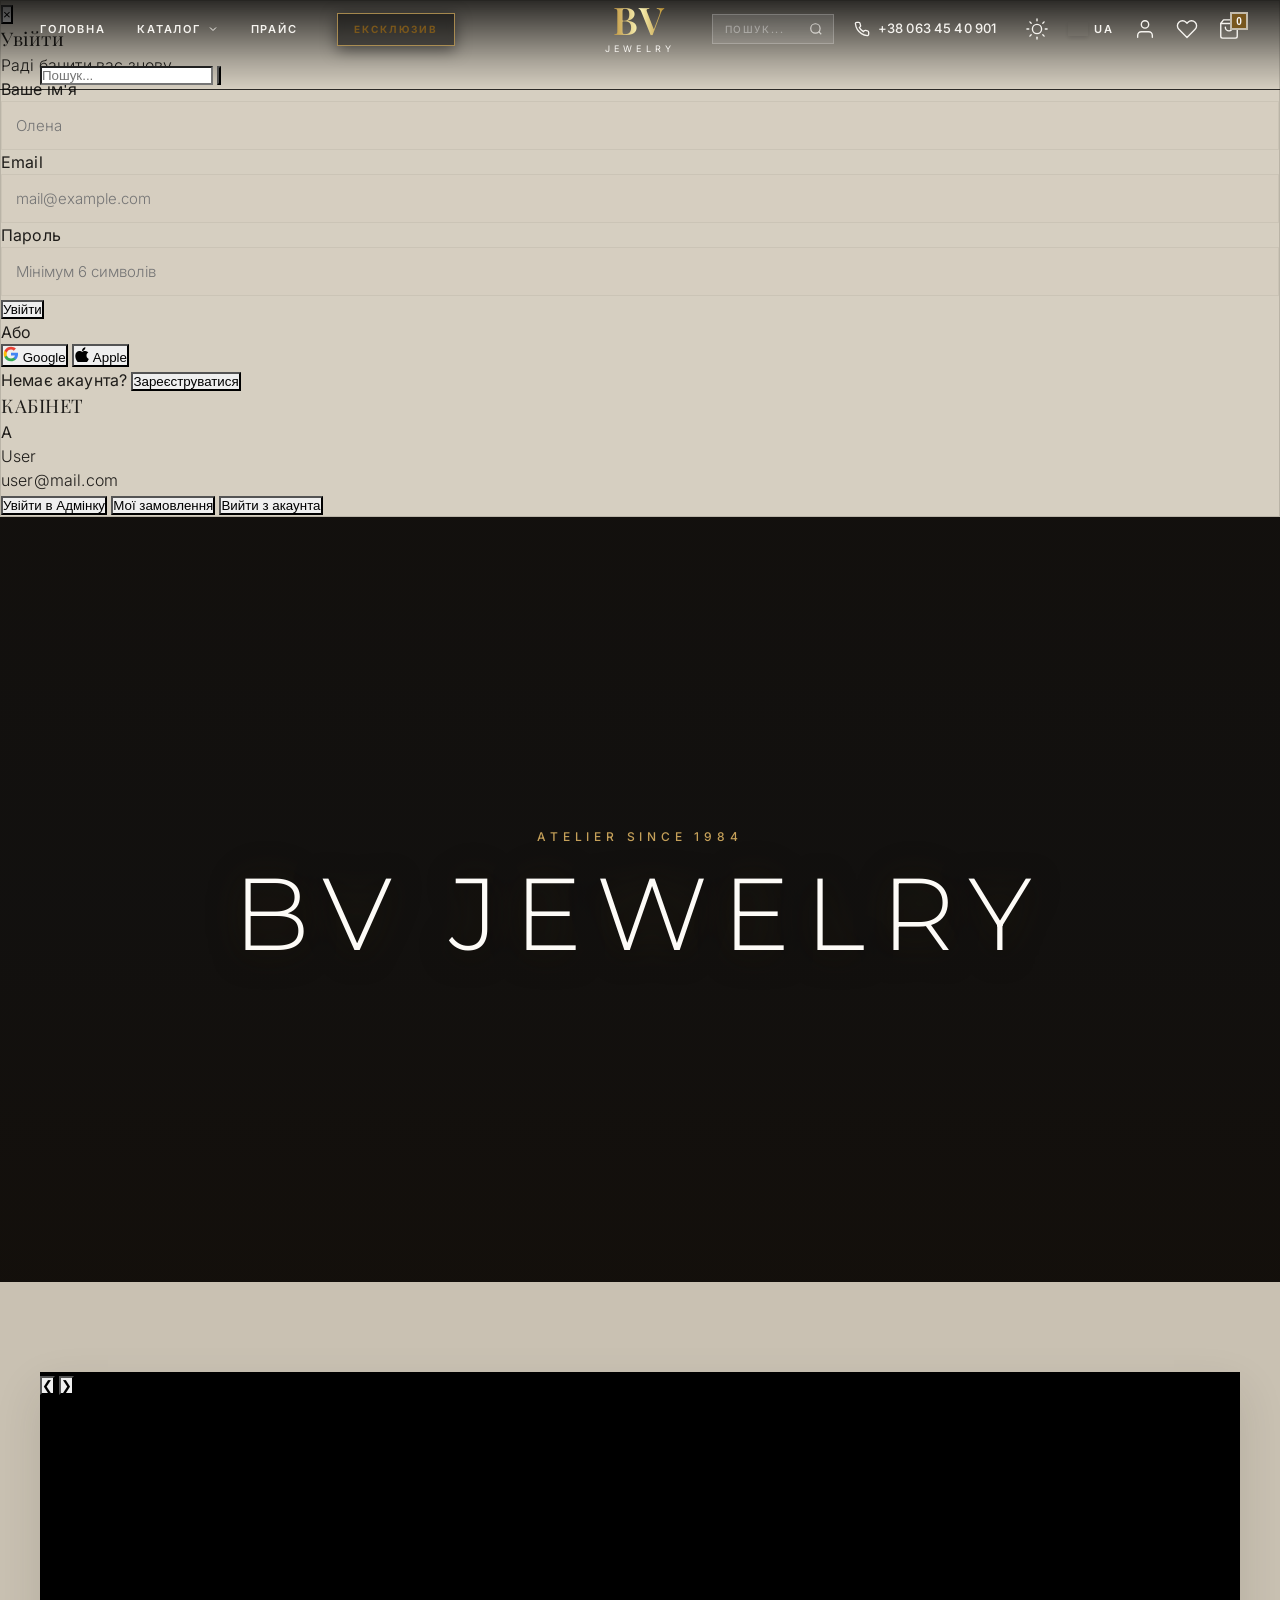
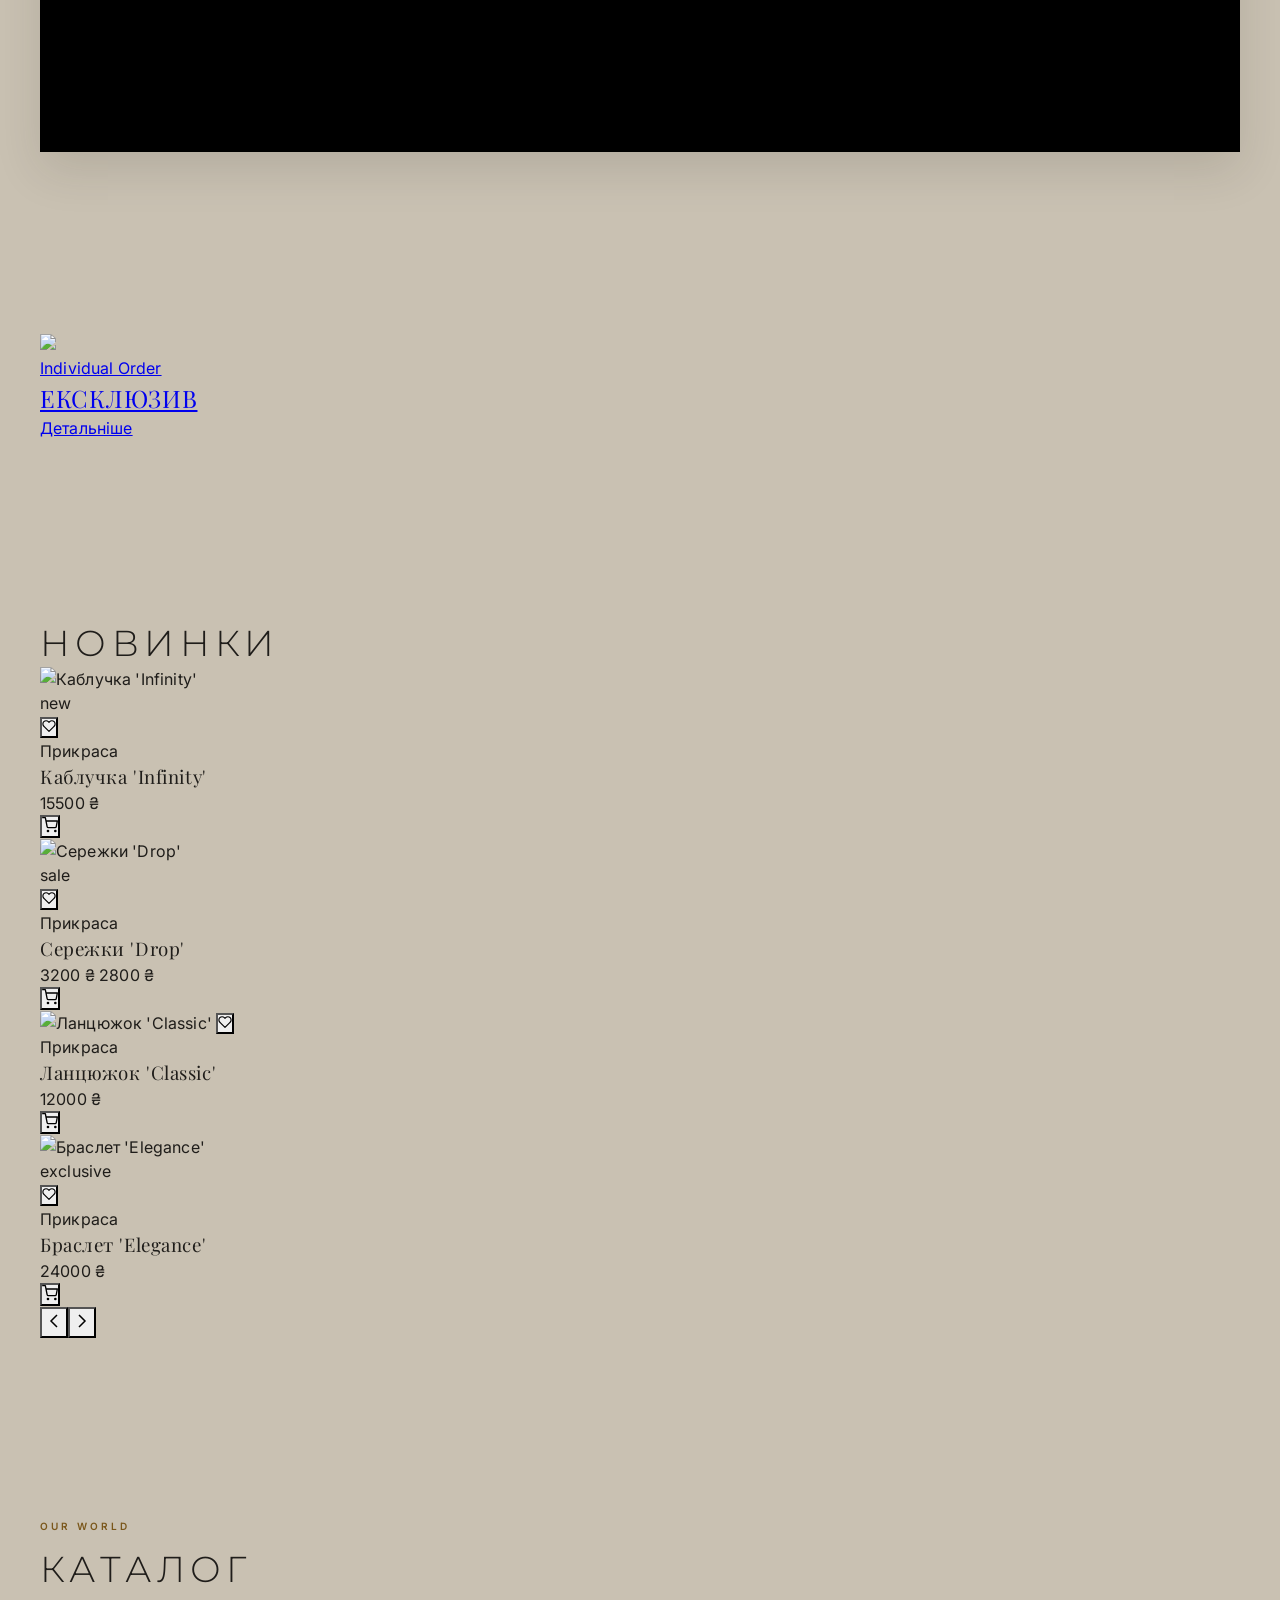
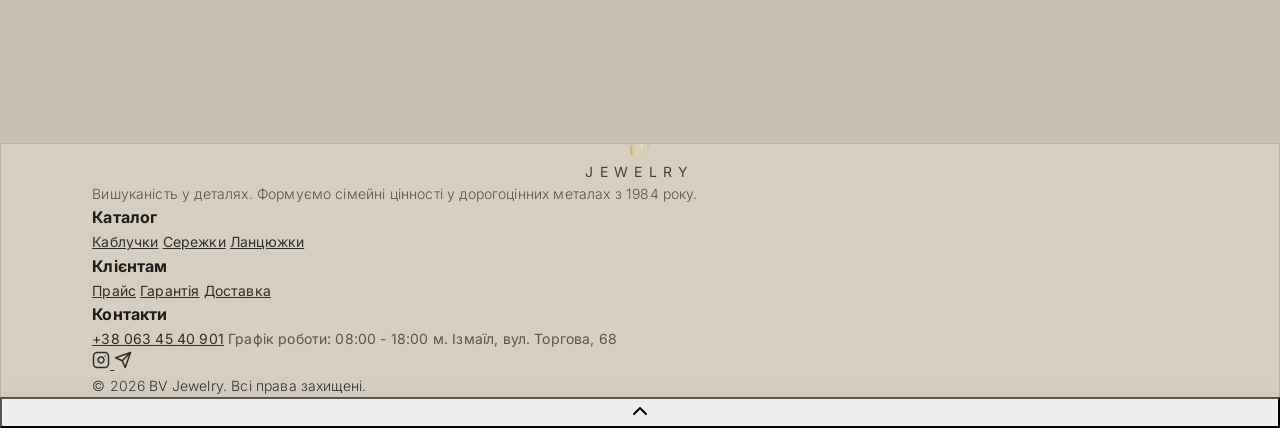
==== commit 13817376: "Add files via upload" ====
--- a/index.html
+++ b/index.html
@@ -67,55 +67,24 @@
         </section>
 
         <div id="dynamicHomeBlocksContainer"></div>
-        
-        <section class="container-wide py-8" id="categories-section">
-            <div class="text-center mb-6 md:mb-12 mt-4">
+
+        <section class="container-wide py-12">
+            <h2 class="section-title text-center mb-8" data-i18n="new_arrivals">Новинки</h2>
+            <div id="homeProductsGrid" class="premium-carousel-track flex gap-4 overflow-x-auto snap-x">
+            </div>
+        </section>
+
+
+        <section class="container-wide py-4" id="categories-section">
+            <div class="text-center mb-4 mt-2">
                 <h3 class="section-subtitle">Our World</h3>
                 <h2 class="section-title" data-i18n="m2">Каталог</h2>
             </div>
-            <div class="glass-accordion-container" id="glassAccordion">
-                <div class="glass-panel-item group active rounded-none" onclick="window.toggleAccordionPanel(this)">
-                    <img src="https://images.unsplash.com/photo-1605100804763-247f67b3557e?q=80&w=800" alt="Каблучки" class="panel-bg">
-                    <div class="panel-overlay"></div>
-                    <div class="panel-content">
-                        <h3 class="panel-title">Каблучки</h3>
-                        <div class="panel-hidden-content">
-                            <a href="catalog.html#rings" class="panel-btn">Всі каблучки &rarr;</a>
-                        </div>
-                    </div>
-                </div>
-                <div class="glass-panel-item group rounded-none" onclick="window.toggleAccordionPanel(this)">
-                    <img src="https://images.unsplash.com/photo-1535632066927-ab7c9ab60908?q=80&w=800" alt="Сережки" class="panel-bg">
-                    <div class="panel-overlay"></div>
-                    <div class="panel-content">
-                        <h3 class="panel-title">Сережки</h3>
-                        <div class="panel-hidden-content">
-                            <a href="catalog.html#earrings" class="panel-btn">Всі сережки &rarr;</a>
-                        </div>
-                    </div>
-                </div>
-                <div class="glass-panel-item group rounded-none" onclick="window.toggleAccordionPanel(this)">
-                    <img src="https://images.unsplash.com/photo-1599643478518-a784e5dc4c8f?q=80&w=800" alt="Ланцюжки" class="panel-bg">
-                    <div class="panel-overlay"></div>
-                    <div class="panel-content">
-                        <h3 class="panel-title">Ланцюжки</h3>
-                        <div class="panel-hidden-content">
-                            <a href="catalog.html#necklaces" class="panel-btn">Всі ланцюжки &rarr;</a>
-                        </div>
-                    </div>
-                </div>
-                <div class="glass-panel-item group rounded-none" onclick="window.toggleAccordionPanel(this)">
-                    <img src="https://images.unsplash.com/photo-1573408301185-9146fe634ad0?q=80&w=800" alt="Браслети" class="panel-bg">
-                    <div class="panel-overlay"></div>
-                    <div class="panel-content">
-                        <h3 class="panel-title">Браслети</h3>
-                        <div class="panel-hidden-content">
-                            <a href="catalog.html#bracelets" class="panel-btn">Всі браслети &rarr;</a>
-                        </div>
-                    </div>
-                </div>
-            </div>
+            <div id="dynamicCategoriesContainer" class="w-full px-0"></div>
         </section>
+
+        
+
     </main>
 
     <div id="footer-placeholder"></div>
--- a/css/style.css
+++ b/css/style.css
@@ -1826,4 +1826,33 @@
     /* Це дозволяє бару не заходити під "домашню смужку" на iPhone */
     padding-bottom: env(safe-area-inset-bottom) !important;
     background: var(--bg-card);
+}
+/* --- Сетка подвала --- */
+.footer-grid {
+    display: grid !important;
+    grid-template-columns: repeat(2, 1fr) !important; /* 2 колонки на мобилках */
+    gap: 2rem;
+}
+
+@media (min-width: 768px) {
+    .footer-grid {
+        grid-template-columns: repeat(4, 1fr) !important; /* 4 колонки на планшетах и ПК */
+        gap: 1.5rem;
+    }
+}
+/* ==========================================
+   LUXURY BRUTALISM: Жодкої круглості
+========================================= */
+* {
+    border-radius: 0 !important;
+}
+
+/* Прибираємо заокруглення навіть у системних модалок та шторок */
+#mobileFilterDrawer, #cartDrawer, #favDrawer, #sideMenu, .glass-panel {
+    border-radius: 0 !important;
+}
+
+/* Робимо рамки карток тоншими, щоб при злипанні вони не були занадто жирними */
+.product-card, .group {
+    border-width: 0.5px !important;
 }
